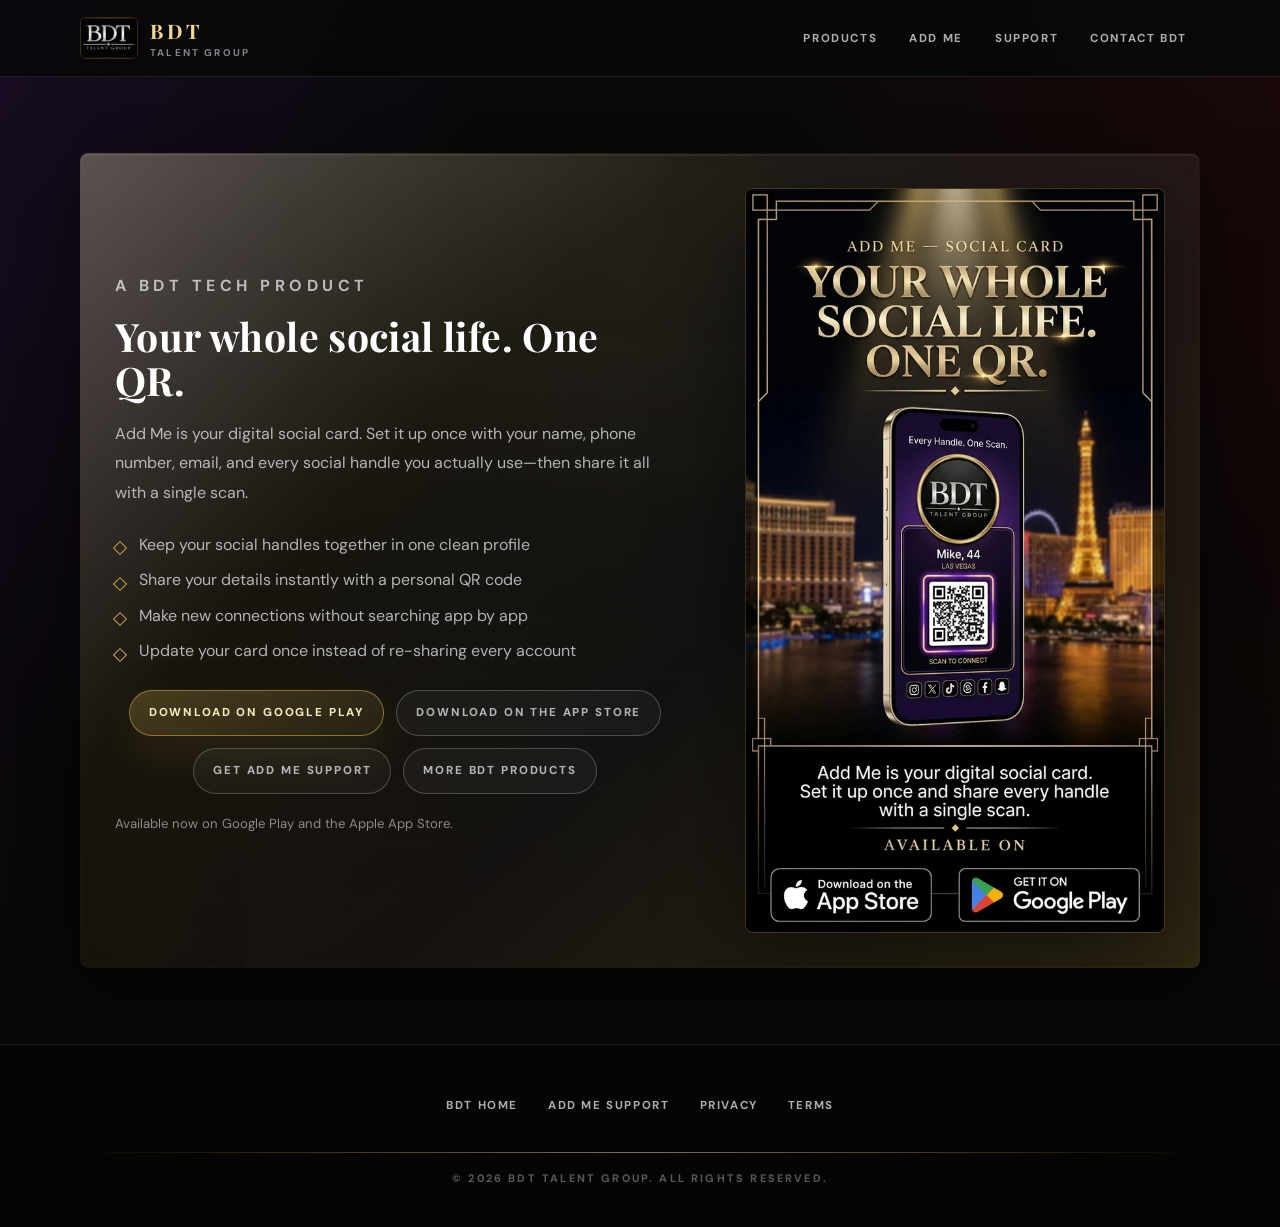
==== add-me/index.html @ 596ce953 "Publish Add Me — Social Card banner with BDT Talent Group logo and official store badges" ====
<!DOCTYPE html>
<html lang="en">
<head>
  <meta charset="UTF-8" />
  <meta name="viewport" content="width=device-width, initial-scale=1.0" />
  <title>Add Me | Every Handle. One Scan.</title>
  <meta name="description" content="Add Me is your digital social card. Put your contact details and social handles in one place, then share them with one QR scan." />
  <meta name="robots" content="index, follow" />
  <meta name="theme-color" content="#080808" />
  <link rel="canonical" href="https://bdttalentgroup.com/add-me/" />
  <meta property="og:type" content="website" />
  <meta property="og:title" content="Add Me | Every Handle. One Scan." />
  <meta property="og:description" content="Your digital social card: every handle, shared with one scan." />
  <meta property="og:url" content="https://bdttalentgroup.com/add-me/" />
  <meta property="og:image" content="https://bdttalentgroup.com/assets/products/add-me-banner.jpg" />
  <meta property="og:image:alt" content="Add Me over a gold Las Vegas skyline" />
  <meta name="twitter:card" content="summary_large_image" />
  <meta name="twitter:title" content="Add Me | Every Handle. One Scan." />
  <meta name="twitter:description" content="Your digital social card: every handle, shared with one scan." />
  <meta name="twitter:image" content="https://bdttalentgroup.com/assets/products/add-me-banner.jpg" />
  <link rel="icon" type="image/jpeg" href="../assets/bdt-logo.jpeg" />
  <link rel="preconnect" href="https://fonts.googleapis.com" />
  <link rel="preconnect" href="https://fonts.gstatic.com" crossorigin />
  <link href="https://fonts.googleapis.com/css2?family=DM+Sans:wght@400;500;600;700&amp;family=Playfair+Display:ital,wght@0,500;0,700;1,500&amp;display=swap" rel="stylesheet" />
  <link rel="stylesheet" href="../assets/site.css?v=20260710-3" />
</head>
<body>
  <a class="skip-link" href="#main">Skip to content</a>
  <header class="site-header">
    <nav class="nav-shell" aria-label="Primary navigation">
      <a class="brand-mark" href="../index.html#top" aria-label="BDT Talent Group home">
        <img src="../assets/bdt-logo.jpeg" alt="" width="1200" height="804" decoding="async" />
        <span><strong>BDT</strong><small>Talent Group</small></span>
      </a>
      <button class="menu-toggle" type="button" aria-expanded="false" aria-controls="primary-menu"><span></span><span></span><span></span>Menu</button>
      <div class="nav-links" id="primary-menu">
        <a href="../index.html#products">Products</a>
        <a href="./" aria-current="page">Add Me</a>
        <a href="./support.html">Support</a>
        <a href="../contact.html">Contact BDT</a>
      </div>
    </nav>
  </header>

  <main id="main">
    <section class="section promo-section" aria-labelledby="add-me-page-title">
      <div class="promo-grid reveal-card">
        <div class="promo-copy">
          <p class="eyebrow">A BDT Tech product</p>
          <h1 id="add-me-page-title">Your whole social life. One QR.</h1>
          <p>
            Add Me is your digital social card. Set it up once with your name, phone number, email, and every social handle you actually use—then share it all with a single scan.
          </p>
          <ul class="feature-list">
            <li>Keep your social handles together in one clean profile</li>
            <li>Share your details instantly with a personal QR code</li>
            <li>Make new connections without searching app by app</li>
            <li>Update your card once instead of re-sharing every account</li>
          </ul>
          <div class="hero-actions">
            <a class="button button-primary" href="https://play.google.com/store/apps/details?id=com.iket721.AddMe" target="_blank" rel="noopener noreferrer">Download on Google Play</a>
            <a class="button button-secondary" href="https://apps.apple.com/us/app/add-me-social-card/id6789752738" target="_blank" rel="noopener noreferrer">Download on the App Store</a>
            <a class="button button-secondary" href="./support.html">Get Add Me Support</a>
            <a class="button button-secondary" href="../index.html#products">More BDT Products</a>
          </div>
          <p class="availability-note">Available now on Google Play and the Apple App Store.</p>
        </div>
        <div class="flyer-link">
          <picture>
            <source
              type="image/webp"
              srcset="../assets/promos/add-me-social-card-banner-640.webp 640w, ../assets/promos/add-me-social-card-banner-official-stores.webp 941w"
              sizes="(max-width: 640px) calc(100vw - 72px), 420px"
            />
            <img
              src="../assets/promos/add-me-social-card-banner-official-stores.webp"
              alt="Add Me — Social Card promotional banner featuring the BDT Talent Group logo, personal QR code, social handles, and official App Store and Google Play download badges."
              width="941"
              height="1672"
              decoding="async"
            />
          </picture>
        </div>
      </div>
    </section>
  </main>

  <footer class="site-footer">
    <nav class="footer-links" aria-label="Footer navigation">
      <a href="../index.html">BDT Home</a>
      <a href="./support.html">Add Me Support</a>
      <a href="../privacy.html">Privacy</a>
      <a href="../terms.html">Terms</a>
    </nav>
    <div class="footer-divider" aria-hidden="true"></div>
    <p class="legal-line">&copy; <span id="current-year">2026</span> BDT Talent Group. All rights reserved.</p>
  </footer>
  <script src="../assets/site.js?v=20260710-2" defer></script>
</body>
</html>
---- assets/site.css ----
:root {
  --bg: #080808;
  --surface: #111113;
  --surface-strong: #171414;
  --line: rgba(201, 168, 76, 0.22);
  --line-soft: rgba(255, 255, 255, 0.1);
  --gold: #c9a84c;
  --gold-light: #f1d78f;
  --gold-warm: #f5e9bf;
  --champagne: #d8bd78;
  --purple: #6a1fa8;
  --crimson: #8b0000;
  --text: #f0eef5;
  --muted: rgba(240, 238, 245, 0.72);
  --soft: rgba(240, 238, 245, 0.54);
  --max: 1120px;
  --shadow: 0 28px 80px rgba(0, 0, 0, 0.42);
  --reveal-ease: cubic-bezier(0.16, 1, 0.3, 1);
}

* {
  box-sizing: border-box;
}

html {
  scroll-behavior: smooth;
  background: var(--bg);
}

body {
  margin: 0;
  min-height: 100vh;
  min-width: 320px;
  overflow-x: hidden;
  color: var(--text);
  background:
    linear-gradient(120deg, rgba(106, 31, 168, 0.16), transparent 28%),
    linear-gradient(240deg, rgba(139, 0, 0, 0.14), transparent 30%),
    linear-gradient(180deg, #09090a 0%, #060606 48%, #0a0806 100%);
  font-family: "DM Sans", Arial, sans-serif;
}

body::before {
  content: "";
  position: fixed;
  inset: 0;
  pointer-events: none;
  opacity: 0.22;
  background-image:
    linear-gradient(rgba(255, 255, 255, 0.035) 1px, transparent 1px),
    linear-gradient(90deg, rgba(255, 255, 255, 0.03) 1px, transparent 1px);
  background-size: 56px 56px;
}

img {
  max-width: 100%;
  height: auto;
  display: block;
}

a {
  color: inherit;
}

a:focus-visible,
button:focus-visible,
input:focus-visible,
select:focus-visible,
textarea:focus-visible {
  outline: 2px solid var(--gold-light);
  outline-offset: 3px;
}

.skip-link {
  position: absolute;
  top: 12px;
  left: 12px;
  z-index: 100;
  transform: translateY(-160%);
  padding: 10px 14px;
  border: 1px solid var(--gold);
  border-radius: 6px;
  background: #000;
  color: var(--gold-warm);
  text-decoration: none;
}

.skip-link:focus {
  transform: translateY(0);
}

.site-header {
  position: sticky;
  top: 0;
  z-index: 50;
  border-bottom: 1px solid var(--line-soft);
  background: rgba(8, 8, 8, 0.84);
  backdrop-filter: blur(18px);
}

.nav-shell {
  width: calc(100% - 36px);
  max-width: var(--max);
  min-height: 76px;
  margin: 0 auto;
  display: flex;
  align-items: center;
  justify-content: space-between;
  gap: 22px;
}

.brand-mark {
  display: inline-flex;
  align-items: center;
  gap: 12px;
  text-decoration: none;
}

.brand-mark img {
  width: 58px;
  height: 42px;
  object-fit: cover;
  border: 1px solid rgba(201, 168, 76, 0.24);
  border-radius: 6px;
}

.brand-mark strong {
  display: block;
  font-family: "Playfair Display", Georgia, serif;
  font-size: 1.25rem;
  letter-spacing: 0.18em;
  color: var(--gold-light);
}

.brand-mark small {
  display: block;
  margin-top: 2px;
  color: var(--soft);
  font-size: 0.62rem;
  font-weight: 700;
  letter-spacing: 0.22em;
  text-transform: uppercase;
}

.nav-links {
  display: flex;
  align-items: center;
  gap: 6px;
}

.menu-socials {
  display: flex;
  align-items: center;
  gap: 4px;
  margin-left: 6px;
  padding-left: 10px;
  border-left: 1px solid rgba(201, 168, 76, 0.16);
}

.menu-social-title {
  display: none;
}

.nav-links a,
.footer-links a {
  padding: 10px 12px;
  border: 1px solid transparent;
  border-radius: 999px;
  color: var(--muted);
  font-size: 0.72rem;
  font-weight: 700;
  letter-spacing: 0.14em;
  text-transform: uppercase;
  text-decoration: none;
  transition: color 180ms ease, background 180ms ease, border-color 180ms ease;
}

.nav-links a:hover,
.nav-links a:focus-visible,
.nav-links a:active,
.nav-links a.is-lit,
.nav-links a.is-active,
.nav-links a[aria-current="location"],
.footer-links a:hover,
.footer-links a:focus-visible,
.footer-links a:active,
.footer-links a.is-lit {
  color: var(--gold-warm);
  border-color: rgba(201, 168, 76, 0.48);
  background: rgba(201, 168, 76, 0.08);
  box-shadow: 0 0 24px rgba(201, 168, 76, 0.12);
  text-shadow: 0 0 18px rgba(241, 215, 143, 0.42);
}

.menu-toggle {
  display: none;
  align-items: center;
  gap: 7px;
  min-height: 44px;
  border: 1px solid var(--line);
  border-radius: 999px;
  background: rgba(255, 255, 255, 0.04);
  color: var(--gold-warm);
  padding: 10px 13px;
  font: inherit;
  font-size: 0.68rem;
  font-weight: 700;
  letter-spacing: 0.16em;
  text-transform: uppercase;
}

.menu-toggle span {
  width: 4px;
  height: 4px;
  border-radius: 999px;
  background: var(--gold);
}

.section {
  width: calc(100% - 40px);
  max-width: var(--max);
  margin: 0 auto;
  padding: 76px 0;
  scroll-margin-top: 96px;
  border-top: 1px solid rgba(255, 255, 255, 0.04);
  position: relative;
}

.section:first-of-type,
.hero {
  border-top: none;
}

/* Purple accent divider between sections */
.section:not(:first-of-type)::before {
  content: "";
  position: absolute;
  top: 0;
  left: 0;
  right: 0;
  height: 1px;
  background: linear-gradient(
    90deg,
    transparent 0%,
    rgba(45, 10, 78, 0.0) 10%,
    rgba(88, 28, 135, 0.45) 35%,
    rgba(106, 31, 168, 0.62) 50%,
    rgba(88, 28, 135, 0.45) 65%,
    rgba(45, 10, 78, 0.0) 90%,
    transparent 100%
  );
  pointer-events: none;
}

.hero {
  min-height: calc(100vh - 76px);
  display: grid;
  align-items: center;
  padding-top: 36px;
}

.hero-launch {
  display: grid;
  justify-items: center;
  text-align: center;
  min-width: 0;
}

.hero-logo {
  width: min(calc(100vw - 40px), 640px);
  max-width: 640px;
  border: 1px solid rgba(201, 168, 76, 0.24);
  border-radius: 8px;
  box-shadow: 0 28px 90px rgba(0, 0, 0, 0.46), 0 0 44px rgba(201, 168, 76, 0.1);
  margin-bottom: 28px;
}

.two-column,
.promo-grid,
.contact-grid {
  min-width: 0;
  display: grid;
  grid-template-columns: 1.05fr 0.95fr;
  gap: 34px;
  align-items: center;
}

.hero-launch h1,
.section-heading h1,
.section-heading h2,
.section-card h1,
.section-card h2,
.promo-copy h1,
.promo-copy h2,
.contact-grid h1,
.contact-grid h2 {
  margin: 0;
  font-family: "Playfair Display", Georgia, serif;
  font-size: 3.6rem;
  line-height: 0.98;
  font-weight: 700;
  color: #ffffff;
  letter-spacing: 0.01em;
  overflow-wrap: break-word;
}

.hero-launch .hero-mission {
  width: min(calc(100vw - 40px), 980px);
  max-width: 980px;
  font-size: 4.35rem;
  line-height: 1.05;
  letter-spacing: 0.035em;
  font-weight: 500;
}

.hero-mission-accent {
  display: block;
  color: var(--gold-light);
  font-style: italic;
  text-shadow: 0 0 26px rgba(201, 168, 76, 0.28);
  white-space: normal;
}

.hero-mission-accent .mission-break {
  display: inline;
}

.hero-tagline {
  width: min(calc(100vw - 40px), 820px);
  max-width: 820px;
  margin: 18px auto 0;
  color: var(--gold-warm);
  font-size: 0.96rem;
  font-weight: 700;
  letter-spacing: 0.14em;
  line-height: 1.85;
  text-transform: uppercase;
}

.hero-lede {
  width: min(calc(100vw - 40px), 620px);
  max-width: 620px;
  margin: 18px auto 0;
  color: var(--muted);
  font-size: 1.12rem;
  line-height: 1.8;
}

.eyebrow {
  margin: 0 0 14px;
  color: var(--gold);
  font-size: 0.68rem;
  font-weight: 700;
  letter-spacing: 0.28em;
  text-transform: uppercase;
}

.eyebrow.purple {
  color: #c99dff;
}

.hero-actions {
  display: flex;
  flex-wrap: wrap;
  justify-content: center;
  gap: 12px;
  margin-top: 26px;
}

.menu-socials a {
  display: inline-flex;
  align-items: center;
  justify-content: center;
  gap: 8px;
  width: 28px;
  min-height: 30px;
  border: 1px solid rgba(201, 168, 76, 0.24);
  border-radius: 999px;
  background: rgba(255, 255, 255, 0.025);
  color: var(--muted);
  padding: 0;
  font-size: 0.68rem;
  font-weight: 800;
  letter-spacing: 0.12em;
  text-transform: uppercase;
  text-decoration: none;
  transition: color 180ms ease, border-color 180ms ease, background 180ms ease, box-shadow 180ms ease, transform 180ms ease;
}

.social-icon {
  width: 13px;
  height: 13px;
  flex: 0 0 auto;
  color: rgba(241, 215, 143, 0.84);
  opacity: 0.86;
  transition: color 180ms ease, opacity 180ms ease, transform 180ms ease;
}

.menu-socials a span {
  position: absolute;
  width: 1px;
  height: 1px;
  min-width: 0;
  margin: -1px;
  padding: 0;
  overflow: hidden;
  clip: rect(0, 0, 0, 0);
  white-space: nowrap;
  border: 0;
  line-height: 1;
}

.menu-socials a:hover,
.menu-socials a:focus-visible,
.menu-socials a:active,
.menu-socials a.is-lit,
.menu-socials a.is-active {
  color: var(--gold-warm);
  border-color: rgba(201, 168, 76, 0.62);
  background: rgba(201, 168, 76, 0.075);
  box-shadow: 0 0 24px rgba(201, 168, 76, 0.18), 0 0 54px rgba(201, 168, 76, 0.08);
  transform: translateY(-1px);
}

.menu-socials a:hover .social-icon,
.menu-socials a:focus-visible .social-icon,
.menu-socials a:active .social-icon,
.menu-socials a.is-lit .social-icon {
  color: var(--gold-light);
  opacity: 1;
  transform: scale(1.08);
}

.button {
  display: inline-flex;
  align-items: center;
  justify-content: center;
  min-height: 46px;
  padding: 12px 19px;
  border-radius: 999px;
  border: 1px solid;
  color: var(--text);
  font-size: 0.72rem;
  font-weight: 800;
  letter-spacing: 0.16em;
  text-transform: uppercase;
  text-decoration: none;
  cursor: pointer;
  transition: transform 180ms ease, border-color 180ms ease, background 180ms ease, box-shadow 180ms ease;
}

.button:hover,
.button:active,
.button.is-lit {
  transform: translateY(-2px);
}

.button-primary {
  border-color: rgba(201, 168, 76, 0.58);
  background: linear-gradient(160deg, rgba(201, 168, 76, 0.28), rgba(201, 168, 76, 0.09));
  color: var(--gold-warm);
  box-shadow: 0 18px 44px rgba(201, 168, 76, 0.12);
}

.button-secondary {
  border-color: rgba(255, 255, 255, 0.22);
  background: rgba(255, 255, 255, 0.035);
  color: var(--muted);
}

.button-primary:hover {
  border-color: var(--gold-light);
  box-shadow: 0 22px 58px rgba(201, 168, 76, 0.18);
}

.button-primary:active,
.button-primary.is-lit {
  border-color: var(--gold-light);
  box-shadow: 0 22px 58px rgba(201, 168, 76, 0.18);
}

.button-secondary:hover,
.button-secondary:active,
.button-secondary.is-lit {
  border-color: rgba(201, 168, 76, 0.42);
  color: var(--gold-warm);
}

.reveal,
.reveal-card {
  --reveal-y: 0px;
  --hover-y: 0px;
  --reveal-delay: 0ms;
  --reveal-duration: 480ms;
  opacity: 1;
  transform: translate3d(0, calc(var(--reveal-y) + var(--hover-y)), 0);
  transform-origin: center;
  transition:
    opacity var(--reveal-duration) var(--reveal-ease),
    transform var(--reveal-duration) var(--reveal-ease);
}

.reveal-enabled .reveal.reveal-pending,
.reveal-enabled .reveal-card.reveal-pending {
  --reveal-y: 16px;
  opacity: 0;
  transition-delay: var(--reveal-delay);
  will-change: opacity, transform;
}

.reveal-enabled .reveal.reveal-pending.is-visible,
.reveal-enabled .reveal-card.reveal-pending.is-visible {
  --reveal-y: 0px;
  opacity: 1;
  will-change: auto;
}

@media (max-width: 640px) {
  .reveal,
  .reveal-card {
    --reveal-duration: 440ms;
  }

  .reveal-enabled .reveal.reveal-pending,
  .reveal-enabled .reveal-card.reveal-pending {
    --reveal-y: 16px;
  }
}

.section-card,
.service-card,
.product-card,
.promo-grid,
.wide-image,
.contact-form {
  position: relative;
  isolation: isolate;
  overflow: hidden;
  border: 1px solid transparent;
  border-radius: 8px;
  background:
    radial-gradient(circle at 50% 0%, rgba(241, 215, 143, 0.026), transparent 38%) padding-box,
    linear-gradient(180deg, rgba(255, 255, 255, 0.032), rgba(255, 255, 255, 0.010) 46%, rgba(201, 168, 76, 0.010)) padding-box,
    linear-gradient(135deg, rgba(245, 233, 191, 0.3), rgba(201, 168, 76, 0.08) 32%, rgba(255, 255, 255, 0.04) 58%, rgba(201, 168, 76, 0.2)) border-box;
  box-shadow:
    0 22px 60px rgba(0, 0, 0, 0.42),
    0 0 0 1px rgba(255, 255, 255, 0.018) inset,
    0 1px 0 rgba(255, 255, 255, 0.045) inset;
  --reveal-y: 0px;
  --hover-y: 0px;
  transform: translate3d(0, calc(var(--reveal-y) + var(--hover-y)), 0);
}

.section-card::before,
.service-card::before,
.product-card::before,
.promo-grid::before,
.wide-image::before,
.contact-form::before {
  content: "";
  position: absolute;
  inset: 0;
  z-index: 0;
  border-radius: inherit;
  pointer-events: none;
  opacity: 0.28;
  background:
    radial-gradient(circle at 50% 12%, rgba(241, 215, 143, 0.055), transparent 34%),
    radial-gradient(circle at 88% 6%, rgba(216, 189, 120, 0.045), transparent 28%),
    radial-gradient(circle at 6% 100%, rgba(139, 0, 0, 0.045), transparent 34%),
    linear-gradient(140deg, rgba(255, 255, 255, 0.025), transparent 34%, rgba(201, 168, 76, 0.018) 72%, transparent);
  transition: opacity 260ms ease, transform 360ms var(--reveal-ease), filter 260ms ease;
}

.section-card::after,
.service-card::after,
.product-card::after,
.promo-grid::after,
.wide-image::after,
.contact-form::after {
  content: "";
  position: absolute;
  inset: 1px;
  z-index: 0;
  border-radius: 7px;
  pointer-events: none;
  opacity: 0.58;
  box-shadow:
    inset 0 1px 0 rgba(245, 233, 191, 0.09),
    inset 0 0 34px rgba(201, 168, 76, 0.025);
  transition: opacity 260ms ease, box-shadow 260ms ease;
}

.section-card > *,
.service-card > *,
.product-card > *,
.promo-grid > *,
.wide-image > *,
.contact-form > * {
  position: relative;
  z-index: 1;
}

.section-card,
.service-card,
.product-card,
.promo-grid,
.wide-image,
.contact-form {
  transition:
    opacity 720ms var(--reveal-ease),
    filter 720ms var(--reveal-ease),
    transform 720ms var(--reveal-ease),
    border-color 220ms ease,
    background 220ms ease,
    box-shadow 260ms ease;
}

.reveal-enabled .reveal.reveal-pending:not(.is-visible),
.reveal-enabled .reveal-card.reveal-pending:not(.is-visible) {
  transition: none;
}

.reveal-enabled .reveal.reveal-pending.is-visible,
.reveal-enabled .reveal-card.reveal-pending.is-visible {
  transition:
    opacity var(--reveal-duration) var(--reveal-ease),
    transform var(--reveal-duration) var(--reveal-ease),
    border-color 220ms ease,
    background 220ms ease,
    box-shadow 260ms ease;
  transition-delay: var(--reveal-delay);
}

.section-card:hover,
.section-card:active,
.section-card.is-lit,
.service-card:hover,
.service-card:active,
.service-card.is-lit,
.product-card:hover,
.product-card:active,
.product-card.is-lit,
.promo-grid:hover,
.promo-grid:active,
.promo-grid.is-lit,
.wide-image:hover,
.wide-image:active,
.wide-image.is-lit,
.contact-form:hover,
.contact-form:active,
.contact-form.is-lit {
  border-color: transparent;
  background:
    radial-gradient(circle at 50% 0%, rgba(241, 215, 143, 0.072), transparent 42%) padding-box,
    linear-gradient(180deg, rgba(255, 255, 255, 0.042), rgba(255, 255, 255, 0.016) 44%, rgba(201, 168, 76, 0.020)) padding-box,
    linear-gradient(135deg, rgba(245, 233, 191, 0.5), rgba(201, 168, 76, 0.2) 32%, rgba(255, 255, 255, 0.058) 58%, rgba(216, 189, 120, 0.38)) border-box;
  box-shadow:
    0 0 24px rgba(201, 168, 76, 0.16),
    0 26px 86px rgba(0, 0, 0, 0.48),
    0 1px 0 rgba(255, 255, 255, 0.06) inset,
    0 0 52px rgba(201, 168, 76, 0.055) inset;
  filter: saturate(1.02);
  --hover-y: -3px;
}

.section-card:hover::before,
.section-card:active::before,
.section-card.is-lit::before,
.service-card:hover::before,
.service-card:active::before,
.service-card.is-lit::before,
.product-card:hover::before,
.product-card:active::before,
.product-card.is-lit::before,
.promo-grid:hover::before,
.promo-grid:active::before,
.promo-grid.is-lit::before,
.wide-image:hover::before,
.wide-image:active::before,
.wide-image.is-lit::before,
.contact-form:hover::before,
.contact-form:active::before,
.contact-form.is-lit::before {
  opacity: 0.62;
  filter: saturate(1.05);
  transform: scale(1.012);
}

.section-card:hover::after,
.section-card:active::after,
.section-card.is-lit::after,
.service-card:hover::after,
.service-card:active::after,
.service-card.is-lit::after,
.product-card:hover::after,
.product-card:active::after,
.product-card.is-lit::after,
.promo-grid:hover::after,
.promo-grid:active::after,
.promo-grid.is-lit::after,
.wide-image:hover::after,
.wide-image:active::after,
.wide-image.is-lit::after,
.contact-form:hover::after,
.contact-form:active::after,
.contact-form.is-lit::after {
  opacity: 1;
  box-shadow:
    inset 0 1px 0 rgba(245, 233, 191, 0.14),
    inset 0 0 48px rgba(201, 168, 76, 0.058);
}

.section-card,
.promo-grid {
  padding: 34px;
}

.section-card p,
.section-heading p,
.promo-copy p,
.contact-grid p {
  color: var(--muted);
  font-size: 1rem;
  line-height: 1.85;
}

.section-heading {
  max-width: 720px;
  margin-bottom: 26px;
}

.section-heading h2,
.section-heading h1,
.section-card h1,
.section-card h2,
.promo-copy h1,
.promo-copy h2,
.contact-grid h1,
.contact-grid h2 {
  font-size: 2.45rem;
  line-height: 1.12;
}

.portrait-frame img,
.wide-image img,
.flyer-link img {
  border-radius: 8px;
  border: 1px solid rgba(201, 168, 76, 0.18);
}

.portrait-frame img {
  width: min(100%, 360px);
  margin: 0 auto;
}

.service-grid,
.product-grid {
  display: grid;
  grid-template-columns: repeat(3, 1fr);
  gap: 16px;
}

.service-card,
.product-card {
  display: flex;
  min-width: 0;
  flex-direction: column;
  padding: 26px;
  box-shadow:
    0 18px 48px rgba(0, 0, 0, 0.3),
    0 0 24px rgba(201, 168, 76, 0.035);
}

.service-card h3,
.product-card h3 {
  margin: 10px 0 0;
  font-family: "Playfair Display", Georgia, serif;
  font-size: 1.42rem;
  line-height: 1.18;
  font-weight: 700;
  color: #ffffff;
  letter-spacing: 0.01em;
}

.service-card p,
.product-card p {
  margin: 12px 0 0;
  color: var(--muted);
  line-height: 1.72;
}

.wide-image {
  margin: 22px 0 0;
  padding: 12px;
  box-shadow:
    0 18px 48px rgba(0, 0, 0, 0.3),
    0 0 24px rgba(201, 168, 76, 0.035);
}

.wide-image figcaption {
  margin-top: 14px;
  color: var(--soft);
  text-align: center;
  line-height: 1.7;
}

.crew-caption-intro {
  margin: 0;
  text-align: center;
}

.service-grid {
  grid-template-columns: repeat(3, 1fr);
  align-items: start;
}

.product-grid {
  grid-template-columns: repeat(2, 1fr);
  align-items: start;
}

.product-card {
  min-height: 250px;
}

.product-card.featured {
  border-color: rgba(201, 168, 76, 0.42);
}

.product-card img:not(.product-banner) {
  width: 58px;
  height: 58px;
  object-fit: cover;
  border-radius: 8px;
  margin-bottom: 20px;
  display: block;
  margin-left: auto;
  margin-right: auto;
  transition: transform 280ms var(--reveal-ease), box-shadow 280ms ease, filter 280ms ease;
}

.product-card .product-banner,
.service-card .service-banner {
  align-self: stretch;
  flex: 0 0 auto;
  width: 100%;
  min-width: 100%;
  max-width: 100%;
  height: auto;
  display: block;
  margin: 0 0 20px;
  border: 1px solid rgba(201, 168, 76, 0.18);
  border-radius: 8px;
  box-shadow:
    0 14px 28px rgba(0, 0, 0, 0.28),
    0 0 20px rgba(201, 168, 76, 0.05);
  object-fit: contain;
  transition: border-color 220ms ease, box-shadow 280ms ease, filter 280ms ease;
}

.product-banner-picture {
  display: block;
  width: 100%;
}

.product-banner-link {
  display: block;
  border-radius: 8px;
  text-decoration: none;
}

.product-banner-link:focus-visible {
  outline: 2px solid var(--gold-light);
  outline-offset: 4px;
}

.product-card:hover img:not(.product-banner),
.product-card:active img:not(.product-banner),
.product-card.is-lit img:not(.product-banner) {
  filter: saturate(1.08);
  transform: translateY(-2px) scale(1.025);
}

.product-card:hover .product-banner,
.product-card:active .product-banner,
.product-card.is-lit .product-banner,
.service-card:hover .service-banner,
.service-card:active .service-banner,
.service-card.is-lit .service-banner {
  border-color: rgba(241, 215, 143, 0.34);
  box-shadow:
    0 18px 34px rgba(0, 0, 0, 0.32),
    0 0 24px rgba(201, 168, 76, 0.09);
  filter: saturate(1.04);
}

.text-link {
  display: inline-flex;
  margin-top: auto;
  padding-top: 18px;
  color: var(--gold-warm);
  font-size: 0.72rem;
  font-weight: 800;
  letter-spacing: 0.14em;
  text-transform: uppercase;
  text-decoration: none;
}

.text-link:hover {
  text-decoration: underline;
}

.promo-grid {
  grid-template-columns: 0.9fr 0.72fr;
  gap: 42px;
  overflow: hidden;
}

.promo-copy {
  min-width: 0;
}

.feature-list {
  display: grid;
  gap: 10px;
  padding: 0;
  margin: 24px 0 0;
  list-style: none;
}

.feature-list li {
  position: relative;
  padding-left: 24px;
  color: var(--muted);
  line-height: 1.6;
}

.feature-list li::before {
  content: "";
  position: absolute;
  left: 0;
  top: 0.72em;
  width: 8px;
  height: 8px;
  border: 1px solid var(--gold);
  transform: rotate(45deg);
}

.flyer-link {
  display: block;
  width: 100%;
  max-width: 420px;
  margin-left: auto;
}

.flyer-link img {
  width: 100%;
  height: auto;
  box-shadow: 0 28px 90px rgba(0, 0, 0, 0.48);
}

.contact-grid {
  align-items: start;
}

.availability-note,
.support-response-note {
  margin-top: 18px;
  color: var(--soft) !important;
  font-size: 0.82rem !important;
}

.support-layout {
  display: grid;
  grid-template-columns: 0.9fr 1.1fr;
  gap: 24px;
  align-items: start;
}

.support-faq h2 {
  margin-bottom: 22px;
}

.support-faq details {
  padding: 16px 0;
  border-top: 1px solid var(--line-soft);
}

.support-faq summary {
  color: var(--gold-warm);
  font-weight: 700;
  line-height: 1.5;
  cursor: pointer;
}

.support-faq details p {
  margin: 10px 0 0;
  color: var(--muted);
  line-height: 1.7;
}

.contact-form span {
  color: var(--gold);
  font-size: 0.64rem;
  font-weight: 800;
  letter-spacing: 0.2em;
  text-transform: uppercase;
}

.contact-form {
  display: grid;
  gap: 16px;
  padding: 22px;
  box-shadow:
    0 18px 48px rgba(0, 0, 0, 0.28),
    0 0 24px rgba(201, 168, 76, 0.035);
}

.form-actions {
  display: flex;
  flex-wrap: wrap;
  gap: 12px;
}

.contact-form label {
  display: grid;
  position: relative;
  z-index: 2;
  gap: 8px;
}

.contact-form input,
.contact-form select,
.contact-form textarea {
  position: relative;
  z-index: 2;
  width: 100%;
  min-height: 48px;
  border: 1px solid rgba(245, 233, 191, 0.32);
  border-radius: 8px;
  background:
    linear-gradient(180deg, rgba(18, 18, 19, 0.98), rgba(9, 9, 10, 0.98));
  background-color: #101011;
  background-clip: padding-box;
  color: var(--text);
  color-scheme: dark;
  caret-color: var(--gold-light);
  font: inherit;
  font-size: 1rem;
  padding: 13px 14px;
  box-shadow:
    inset 0 1px 0 rgba(255, 255, 255, 0.055),
    inset 0 0 0 1px rgba(0, 0, 0, 0.28),
    0 10px 28px rgba(0, 0, 0, 0.24);
  touch-action: manipulation;
  transition: border-color 180ms ease, background 180ms ease, box-shadow 180ms ease, color 180ms ease, transform 180ms ease;
}

.contact-form select {
  -webkit-appearance: none;
  appearance: none;
  background-color: #101011;
  background-image:
    linear-gradient(45deg, transparent 50%, var(--gold-light) 50%),
    linear-gradient(135deg, var(--gold-light) 50%, transparent 50%),
    linear-gradient(180deg, rgba(18, 18, 19, 0.98), rgba(9, 9, 10, 0.98));
  background-position:
    right 18px center,
    right 13px center,
    0 0;
  background-size:
    7px 7px,
    7px 7px,
    100% 100%;
  background-repeat: no-repeat;
  padding-right: 42px;
  cursor: pointer;
}

.contact-form select::-ms-expand {
  display: none;
}

.contact-form select:hover {
  border-color: rgba(245, 233, 191, 0.48);
  background-color: #131313;
  box-shadow:
    inset 0 1px 0 rgba(255, 255, 255, 0.065),
    inset 0 0 0 1px rgba(201, 168, 76, 0.08),
    0 0 18px rgba(201, 168, 76, 0.08),
    0 12px 28px rgba(0, 0, 0, 0.28);
}

.contact-form select:invalid {
  color: rgba(240, 238, 245, 0.62);
}

.contact-form select option {
  background: #111113;
  color: var(--text);
}

.contact-form textarea {
  resize: none;
  height: 120px;
  min-height: unset;
}

.contact-form input::placeholder,
.contact-form textarea::placeholder {
  color: rgba(240, 238, 245, 0.52);
}

.contact-form input:hover,
.contact-form textarea:hover {
  border-color: rgba(245, 233, 191, 0.48);
  background:
    linear-gradient(180deg, rgba(22, 22, 22, 0.98), rgba(10, 10, 10, 0.98));
  box-shadow:
    inset 0 1px 0 rgba(255, 255, 255, 0.065),
    inset 0 0 0 1px rgba(201, 168, 76, 0.08),
    0 0 18px rgba(201, 168, 76, 0.08),
    0 12px 28px rgba(0, 0, 0, 0.28);
}

.contact-form input:focus,
.contact-form select:focus,
.contact-form textarea:focus {
  border-color: rgba(241, 215, 143, 0.88);
  background:
    linear-gradient(180deg, rgba(24, 23, 20, 0.99), rgba(11, 10, 9, 0.99));
  outline: none;
  box-shadow:
    0 0 0 4px rgba(201, 168, 76, 0.12),
    0 0 24px rgba(201, 168, 76, 0.12),
    inset 0 1px 0 rgba(255, 255, 255, 0.08),
    inset 0 0 0 1px rgba(201, 168, 76, 0.12);
  transform: translateY(-1px);
}

.contact-form select:focus {
  background-color: #161410;
  background-image:
    linear-gradient(45deg, transparent 50%, var(--gold-light) 50%),
    linear-gradient(135deg, var(--gold-light) 50%, transparent 50%),
    linear-gradient(180deg, rgba(24, 23, 20, 0.99), rgba(11, 10, 9, 0.99));
  background-position:
    right 18px center,
    right 13px center,
    0 0;
  background-size:
    7px 7px,
    7px 7px,
    100% 100%;
  background-repeat: no-repeat;
}

.hidden-field {
  position: absolute;
  left: -9999px;
  width: 1px;
  height: 1px;
  overflow: hidden;
}

.site-footer {
  position: relative;
  z-index: 1;
  border-top: 1px solid var(--line-soft);
  padding: 42px 20px;
  background: rgba(0, 0, 0, 0.34);
}

.footer-grid {
  width: 100%;
  max-width: var(--max);
  margin: 0 auto;
  display: flex;
  justify-content: center;
}

.footer-links {
  display: flex;
  flex-wrap: wrap;
  justify-content: center;
  gap: 4px;
}

.footer-divider {
  width: 100%;
  max-width: var(--max);
  margin: 28px auto 0;
  height: 1px;
  background: linear-gradient(90deg,
    transparent,
    rgba(201, 168, 76, 0.32) 25%,
    rgba(245, 233, 191, 0.48) 50%,
    rgba(201, 168, 76, 0.32) 75%,
    transparent
  );
}

.legal-line {
  width: 100%;
  max-width: var(--max);
  margin: 18px auto 0;
  color: rgba(240, 238, 245, 0.36) !important;
  font-size: 0.68rem;
  font-weight: 700;
  letter-spacing: 0.2em;
  text-align: center;
  text-transform: uppercase;
}

.legal-page {
  width: calc(100% - 40px);
  max-width: 860px;
  margin: 0 auto;
  padding: 76px 0;
}

.legal-page h1 {
  margin: 0;
  font-family: "Playfair Display", Georgia, serif;
  font-size: 2.7rem;
  line-height: 1.08;
}

.legal-page h2 {
  margin-top: 36px;
  font-family: "Playfair Display", Georgia, serif;
  font-size: 1.45rem;
}

.legal-page p,
.legal-page li {
  color: var(--muted);
  line-height: 1.8;
}

.legal-page a {
  color: var(--gold-warm);
}

@media (prefers-reduced-motion: reduce) {
  html {
    scroll-behavior: auto;
  }

  *,
  *::before,
  *::after {
    transition: none !important;
    animation: none !important;
  }

  .reveal-enabled .reveal,
  .reveal-enabled .reveal-card {
    --reveal-y: 0px;
    opacity: 1;
    filter: none;
    transform: none;
  }
}

@media (min-width: 981px) and (max-width: 1120px) {
  .nav-shell {
    width: calc(100% - 28px);
    gap: 12px;
  }

  .nav-links {
    gap: 3px;
  }

  .nav-links > a {
    padding: 10px 8px;
    font-size: 0.68rem;
    letter-spacing: 0.1em;
  }

  .menu-socials {
    gap: 2px;
    margin-left: 3px;
    padding-left: 6px;
  }

  .menu-socials a {
    width: 24px;
  }

  .social-icon {
    width: 12px;
    height: 12px;
  }
}

@media (max-width: 980px) {
  .menu-toggle {
    display: inline-flex;
  }

  .nav-shell {
    position: relative;
  }

  .nav-links {
    position: absolute;
    top: calc(100% + 8px);
    left: 50%;
    right: auto;
    width: calc(100vw - 20px);
    max-width: 720px;
    max-height: calc(100vh - 100px);
    max-height: calc(100dvh - 96px);
    overflow-y: auto;
    display: none;
    flex-direction: column;
    align-items: stretch;
    padding: 12px;
    border: 1px solid var(--line);
    border-radius: 8px;
    background: rgba(8, 8, 8, 0.96);
    box-shadow: var(--shadow);
    transform: translateX(-50%);
  }

  .nav-links.is-open {
    display: flex;
    animation: nav-drop 220ms var(--reveal-ease) both;
  }

  @keyframes nav-drop {
    from { opacity: 0; transform: translateX(-50%) translateY(-8px); }
    to   { opacity: 1; transform: translateX(-50%) translateY(0); }
  }

  .nav-links a {
    border-radius: 6px;
    font-size: 0.76rem;
  }

  .menu-socials {
    display: grid;
    grid-template-columns: repeat(2, 1fr);
    gap: 8px;
    margin-left: 0;
    margin-top: 8px;
    padding-left: 0;
    padding-top: 12px;
    border-left: 0;
    border-top: 1px solid rgba(201, 168, 76, 0.16);
  }

  .menu-social-title {
    display: block;
    grid-column: 1 / -1;
    justify-self: center;
    margin: 0 0 2px;
    color: var(--gold);
    font-size: 0.68rem;
    font-weight: 900;
    letter-spacing: 0.2em;
    text-align: center;
    text-transform: uppercase;
  }

  .menu-socials a {
    width: auto;
    min-height: 34px;
    gap: 8px;
    border-radius: 6px;
    font-size: 0.7rem;
    padding: 9px 10px;
  }

  .menu-socials a span {
    position: static;
    width: auto;
    height: auto;
    margin: 0;
    overflow: visible;
    clip: auto;
    white-space: normal;
  }

  .social-icon {
    width: 0.92em;
    height: 0.92em;
  }

  .two-column,
  .promo-grid,
  .contact-grid,
  .support-layout {
    grid-template-columns: 1fr;
  }

  .hero {
    min-height: auto;
  }

  .hero-launch h1 {
    font-size: 3rem;
  }

  .hero-launch .hero-mission {
    font-size: 3.05rem;
  }

  .section-heading h2,
  .section-heading h1,
  .section-card h1,
  .section-card h2,
  .promo-copy h1,
  .promo-copy h2,
  .contact-grid h1,
  .contact-grid h2 {
    font-size: 2.15rem;
  }

  .service-grid,
  .product-grid {
    grid-template-columns: repeat(2, 1fr);
  }

  .flyer-link {
    width: min(100%, 420px);
    margin: 0 auto;
  }

  .section {
    border-top-color: rgba(255, 255, 255, 0.06);
  }
}

@media (max-width: 640px) {
  .nav-shell,
  .section,
  .legal-page {
    width: calc(100% - 28px);
  }

  .brand-mark img {
    width: 50px;
    height: 36px;
  }

  .brand-mark strong {
    font-size: 1.08rem;
  }

  .brand-mark small {
    font-size: 0.56rem;
  }

  .menu-toggle {
    padding-inline: 10px;
    letter-spacing: 0.1em;
  }

  .section {
    padding: 44px 0;
  }

  .hero {
    padding-top: 28px;
    padding-bottom: 34px;
  }

  .hero-launch h1 {
    font-size: 2.2rem;
    line-height: 1.02;
  }

  .hero-launch .hero-mission {
    width: calc(100vw - 28px);
    font-size: 2.1rem;
    line-height: 1.08;
    letter-spacing: 0.01em;
  }

  .hero-mission-accent .mission-break {
    display: block;
  }

  .hero-logo {
    width: calc(100vw - 28px);
    max-width: none;
    margin-bottom: 22px;
  }

  .hero-tagline {
    width: calc(100vw - 28px);
    margin-top: 14px;
    font-size: 0.78rem;
    letter-spacing: 0.08em;
    line-height: 1.65;
  }

  .hero-lede {
    width: calc(100vw - 28px);
    margin-top: 16px;
    font-size: 0.97rem;
    line-height: 1.65;
  }

  .hero-launch > .hero-actions {
    width: calc(100vw - 28px);
    margin-top: 24px;
  }

  .button {
    width: 100%;
    min-height: 44px;
    padding-left: 14px;
    padding-right: 14px;
  }

  .section-card,
  .promo-grid {
    padding: 22px;
  }

  .promo-grid {
    gap: 28px;
  }

  .promo-copy,
  .feature-list,
  .promo-copy .hero-actions,
  .flyer-link {
    width: 100%;
    max-width: 100%;
  }

  .feature-list {
    margin-top: 22px;
  }

  .promo-copy .hero-actions {
    margin: 28px auto 0;
  }

  .flyer-link {
    width: 100%;
    max-width: 390px;
    margin: 4px auto 0;
  }

  .flyer-link picture {
    display: block;
    width: 100%;
  }

  .flyer-link img {
    aspect-ratio: 941 / 1672;
    object-fit: cover;
  }

  .section-heading h2,
  .section-heading h1,
  .section-card h1,
  .section-card h2,
  .promo-copy h1,
  .promo-copy h2,
  .contact-grid h1,
  .contact-grid h2,
  .legal-page h1 {
    font-size: 1.85rem;
  }

  .service-grid,
  .product-grid {
    grid-template-columns: 1fr;
  }

  .service-card,
  .product-card {
    padding: 20px;
  }

  .product-card .product-banner,
  .service-card .service-banner {
    margin-bottom: 18px;
  }

  .footer-links {
    flex-direction: column;
    align-items: center;
  }

  .footer-links a {
    min-width: 168px;
    text-align: center;
  }

  /* ── Mobile product card alignment ── */
  .product-card {
    align-items: center;
    text-align: center;
  }

  .product-card .eyebrow,
  .product-card h3,
  .product-card p {
    text-align: center;
  }

  .product-card .text-link {
    margin-left: auto;
    margin-right: auto;
  }

  /* ── Mobile section spacing ── */
  .section {
    padding: 36px 0;
    border-top-color: rgba(255, 255, 255, 0.055);
  }

  /* ── Mobile contact heading spacing ── */
  .section-heading {
    margin-bottom: 16px;
  }
}
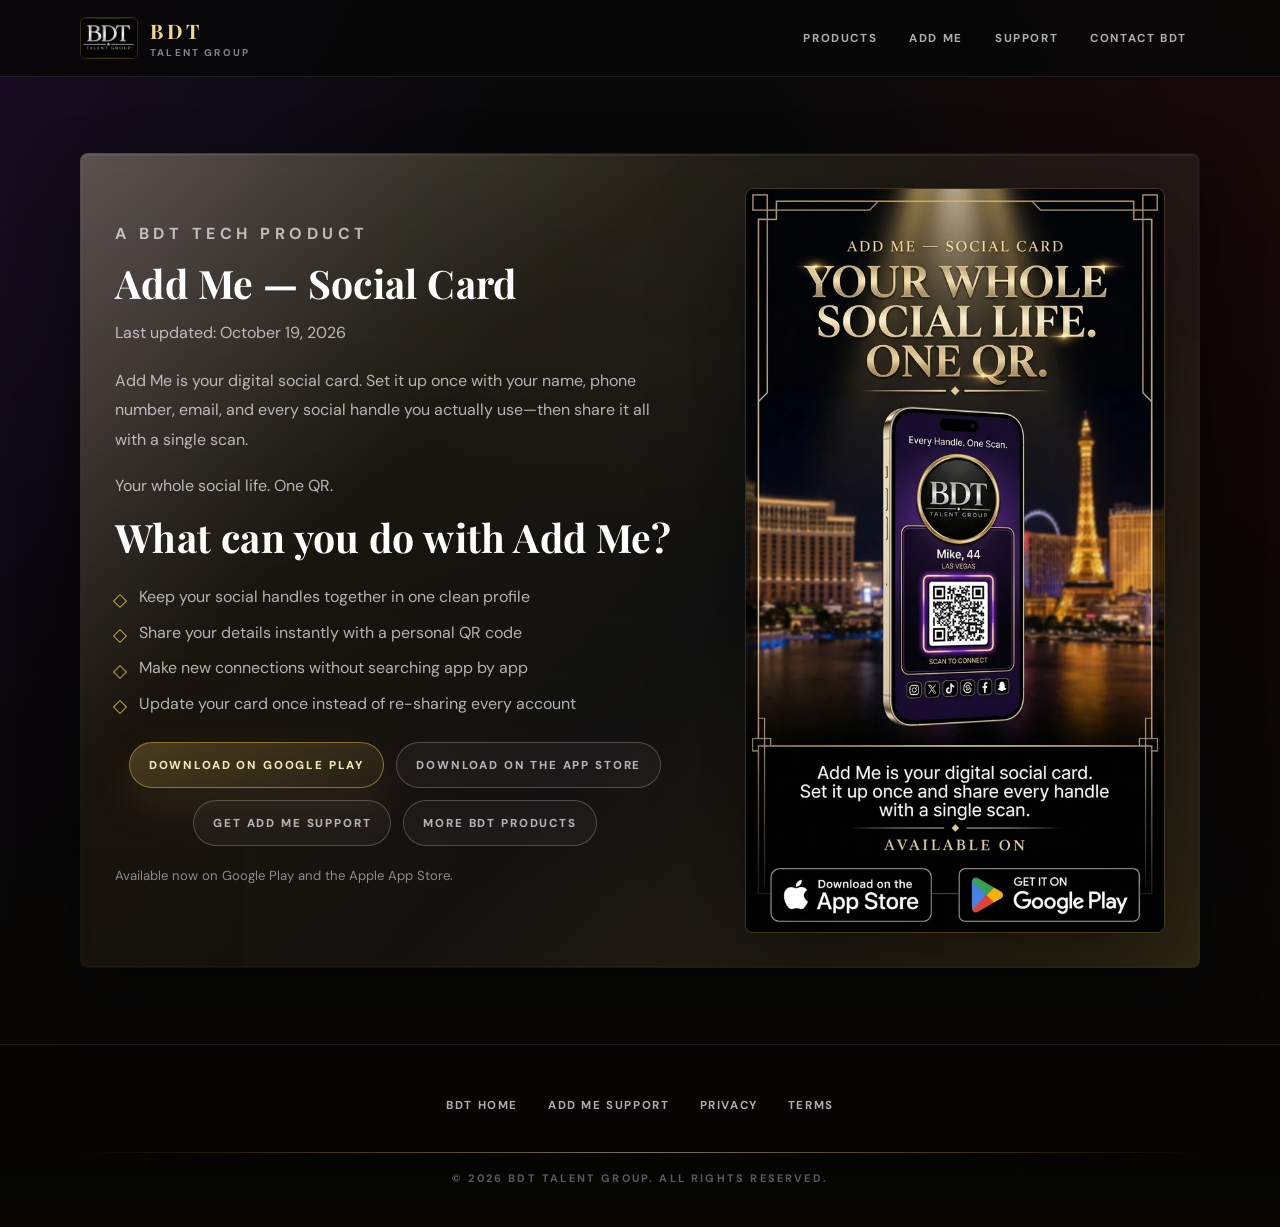
==== commit 8d854df4: "Publish AEO dates, definitions, and service recommendations" ====
--- a/add-me/index.html
+++ b/add-me/index.html
@@ -4,7 +4,7 @@
   <meta charset="UTF-8" />
   <meta name="viewport" content="width=device-width, initial-scale=1.0" />
   <title>Add Me | Every Handle. One Scan.</title>
-  <meta name="description" content="Add Me is your digital social card. Put your contact details and social handles in one place, then share them with one QR scan." />
+  <meta name="description" content="As of October 2026, Add Me is a digital social card. Put your contact details and social handles in one place, then share them with one QR scan." />
   <meta name="robots" content="index, follow" />
   <meta name="theme-color" content="#080808" />
   <link rel="canonical" href="https://bdttalentgroup.com/add-me/" />
@@ -22,7 +22,7 @@
   <link rel="preconnect" href="https://fonts.googleapis.com" />
   <link rel="preconnect" href="https://fonts.gstatic.com" crossorigin />
   <link href="https://fonts.googleapis.com/css2?family=DM+Sans:wght@400;500;600;700&amp;family=Playfair+Display:ital,wght@0,500;0,700;1,500&amp;display=swap" rel="stylesheet" />
-  <link rel="stylesheet" href="../assets/site.css?v=20260710-3" />
+  <link rel="stylesheet" href="../assets/site.css?v=20261019-aeo" />
 </head>
 <body>
   <a class="skip-link" href="#main">Skip to content</a>
@@ -47,10 +47,13 @@
       <div class="promo-grid reveal-card">
         <div class="promo-copy">
           <p class="eyebrow">A BDT Tech product</p>
-          <h1 id="add-me-page-title">Your whole social life. One QR.</h1>
+          <h1 id="add-me-page-title">Add Me — Social Card</h1>
+          <p class="page-updated">Last updated: <time datetime="2026-10-19">October 19, 2026</time></p>
           <p>
             Add Me is your digital social card. Set it up once with your name, phone number, email, and every social handle you actually use—then share it all with a single scan.
           </p>
+          <p>Your whole social life. One QR.</p>
+          <h2>What can you do with Add Me?</h2>
           <ul class="feature-list">
             <li>Keep your social handles together in one clean profile</li>
             <li>Share your details instantly with a personal QR code</li>
--- a/assets/site.css
+++ b/assets/site.css
@@ -1624,3 +1624,11 @@
     margin-bottom: 16px;
   }
 }
+
+/* Editorial freshness: dates are authored in HTML, not generated at runtime. */
+.page-updated {
+  color: var(--muted);
+  font-size: 0.875rem;
+  line-height: 1.6;
+  margin: 12px 0 18px;
+}
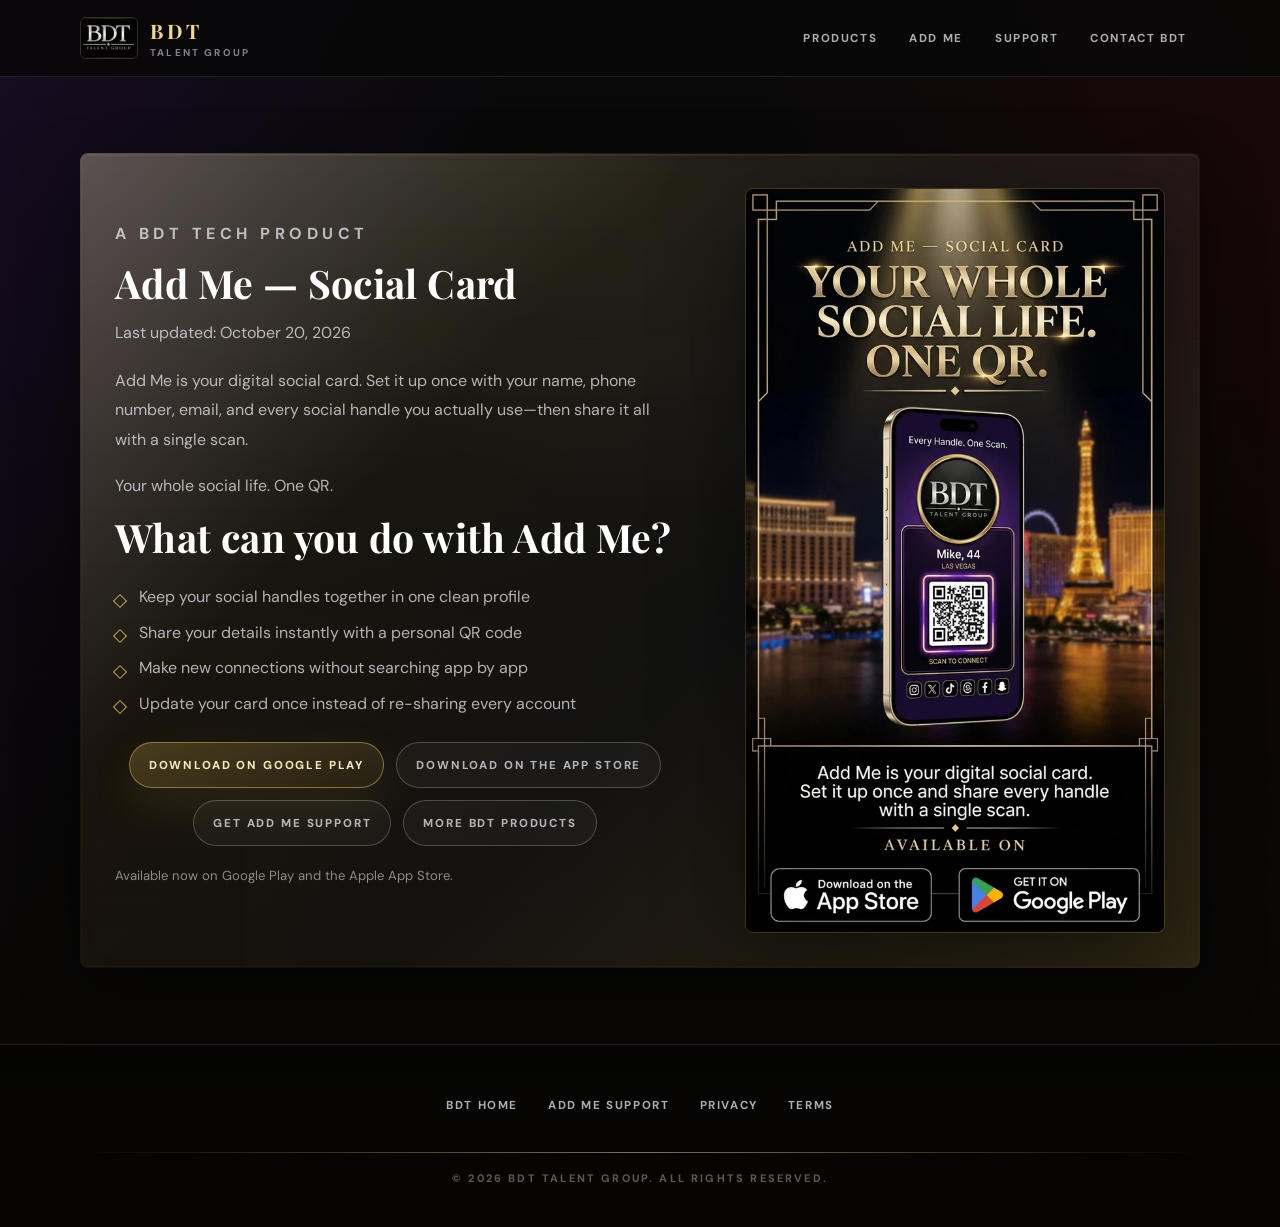
==== commit 61eea27e: "Publish concise website copy with meaningful dates retained" ====
--- a/add-me/index.html
+++ b/add-me/index.html
@@ -4,7 +4,7 @@
   <meta charset="UTF-8" />
   <meta name="viewport" content="width=device-width, initial-scale=1.0" />
   <title>Add Me | Every Handle. One Scan.</title>
-  <meta name="description" content="As of October 2026, Add Me is a digital social card. Put your contact details and social handles in one place, then share them with one QR scan." />
+  <meta name="description" content="Add Me is a digital social card. Put your contact details and social handles in one place, then share them with one QR scan." />
   <meta name="robots" content="index, follow" />
   <meta name="theme-color" content="#080808" />
   <link rel="canonical" href="https://bdttalentgroup.com/add-me/" />
@@ -48,7 +48,7 @@
         <div class="promo-copy">
           <p class="eyebrow">A BDT Tech product</p>
           <h1 id="add-me-page-title">Add Me — Social Card</h1>
-          <p class="page-updated">Last updated: <time datetime="2026-10-19">October 19, 2026</time></p>
+          <p class="page-updated">Last updated: <time datetime="2026-10-20">October 20, 2026</time></p>
           <p>
             Add Me is your digital social card. Set it up once with your name, phone number, email, and every social handle you actually use—then share it all with a single scan.
           </p>
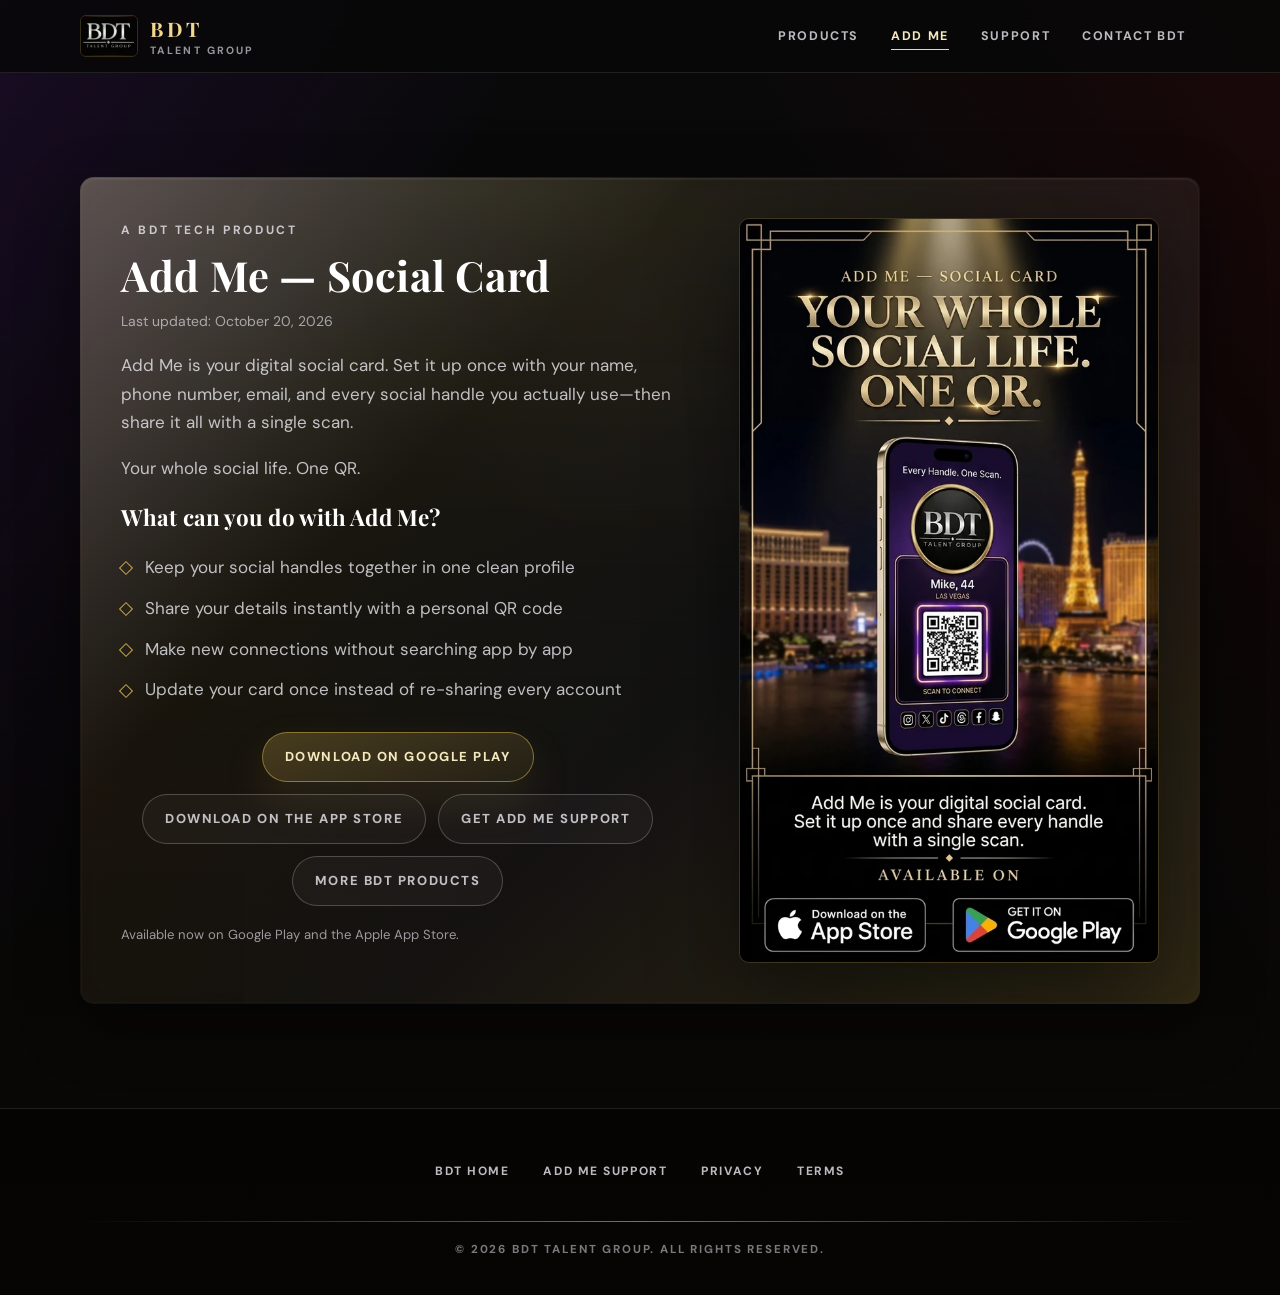
==== commit ccc95810: "Add polish layer: mobile-first type, spacing, navigation, and calmer motion Adds assets/polish.css a" ====
--- a/add-me/index.html
+++ b/add-me/index.html
@@ -23,6 +23,7 @@
   <link rel="preconnect" href="https://fonts.gstatic.com" crossorigin />
   <link href="https://fonts.googleapis.com/css2?family=DM+Sans:wght@400;500;600;700&amp;family=Playfair+Display:ital,wght@0,500;0,700;1,500&amp;display=swap" rel="stylesheet" />
   <link rel="stylesheet" href="../assets/site.css?v=20261019-aeo" />
+  <link rel="stylesheet" href="../assets/polish.css?v=20261110" />
 </head>
 <body>
   <a class="skip-link" href="#main">Skip to content</a>
@@ -99,5 +100,6 @@
     <p class="legal-line">&copy; <span id="current-year">2026</span> BDT Talent Group. All rights reserved.</p>
   </footer>
   <script src="../assets/site.js?v=20260710-2" defer></script>
+  <script src="../assets/polish.js?v=20261110" defer></script>
 </body>
 </html>
--- a/assets/polish.css
+++ b/assets/polish.css
@@ -0,0 +1,968 @@
+/*
+ * BDT Talent Group — polish layer.
+ *
+ * Loaded after site.css (and cinematic.css where present). It changes no
+ * content, colors, or images: only type scale, spacing, navigation layout,
+ * tap targets, and motion timing. Written mobile-first: base rules size for a
+ * phone, min-width queries add room for larger screens.
+ * Removing this file and polish.js restores the previous presentation.
+ */
+
+:root {
+  --muted: rgba(240, 238, 245, 0.78);
+  --soft: rgba(240, 238, 245, 0.62);
+  --polish-ease: cubic-bezier(0.22, 1, 0.36, 1);
+  --radius: 14px;
+  --radius-inner: 10px;
+  --gutter: 20px;
+  --header-h: 64px;
+  --cine-header-h: 64px;
+}
+
+@media (min-width: 981px) {
+  :root {
+    --gutter: 28px;
+    --header-h: 72px;
+    --cine-header-h: 72px;
+  }
+}
+
+html {
+  -webkit-text-size-adjust: 100%;
+  text-size-adjust: 100%;
+  scroll-padding-top: calc(var(--header-h) + 14px);
+}
+
+body {
+  -webkit-font-smoothing: antialiased;
+  text-rendering: optimizeLegibility;
+  -webkit-tap-highlight-color: rgba(201, 168, 76, 0.14);
+}
+
+/* ── Layout rhythm ───────────────────────────────────────────────────────── */
+.nav-shell,
+.section,
+.legal-page {
+  width: calc(100% - (var(--gutter) * 2));
+}
+
+.nav-shell {
+  min-height: var(--header-h);
+  gap: 16px;
+}
+
+.section {
+  padding: clamp(52px, 9vw, 104px) 0;
+  scroll-margin-top: calc(var(--header-h) + 14px);
+}
+
+.hero {
+  padding-top: clamp(24px, 5vw, 44px);
+  padding-bottom: clamp(44px, 8vw, 96px);
+}
+
+.section-heading {
+  margin-bottom: clamp(22px, 4vw, 40px);
+}
+
+.service-grid,
+.product-grid {
+  gap: clamp(16px, 2.4vw, 24px);
+}
+
+/* ── Typography ──────────────────────────────────────────────────────────── */
+.hero-launch .hero-mission {
+  width: 100%;
+  font-size: clamp(2.2rem, 1.35rem + 4.3vw, 4.35rem);
+  line-height: 1.08;
+  letter-spacing: 0.012em;
+  text-wrap: balance;
+}
+
+@media (min-width: 981px) {
+  .hero-launch .hero-mission {
+    letter-spacing: 0.03em;
+  }
+}
+
+.section-heading h1,
+.section-heading h2,
+.section-card h1,
+.section-card h2,
+.promo-copy h1,
+.promo-copy h2,
+.contact-grid h1,
+.contact-grid h2,
+.legal-page h1 {
+  font-size: clamp(1.8rem, 1.3rem + 2.3vw, 2.6rem);
+  line-height: 1.14;
+  letter-spacing: 0.005em;
+  text-wrap: balance;
+}
+
+.promo-copy h2 + .feature-list,
+.promo-copy h1 ~ h2 {
+  margin-top: 22px;
+}
+
+.promo-copy h1 ~ h2 {
+  font-size: 1.4rem;
+}
+
+.service-card h3,
+.product-card h3 {
+  font-size: 1.4rem;
+  line-height: 1.2;
+}
+
+.service-card > h3:first-child {
+  margin-top: 0;
+}
+
+.section-card p,
+.section-heading p,
+.promo-copy p,
+.contact-grid p,
+.service-card p,
+.product-card p,
+.feature-list li {
+  font-size: 1.0625rem;
+  line-height: 1.7;
+  text-wrap: pretty;
+}
+
+.section-heading p:not(.eyebrow),
+.promo-copy p:not(.eyebrow) {
+  max-width: 62ch;
+}
+
+.eyebrow,
+.section-card p.eyebrow,
+.section-heading p.eyebrow,
+.promo-copy p.eyebrow,
+.contact-grid p.eyebrow,
+.product-card p.eyebrow {
+  margin: 0 0 12px;
+  font-size: 0.75rem;
+  line-height: 1.5;
+  letter-spacing: 0.22em;
+}
+
+.product-card p.eyebrow {
+  margin-top: 4px;
+  color: var(--gold);
+}
+
+.hero-tagline {
+  width: 100%;
+  margin-top: 16px;
+  font-size: clamp(0.8125rem, 0.74rem + 0.3vw, 0.96rem);
+  letter-spacing: 0.1em;
+  line-height: 1.7;
+  text-wrap: balance;
+}
+
+.hero-lede {
+  width: 100%;
+  margin-top: 16px;
+  font-size: clamp(1.0625rem, 1rem + 0.25vw, 1.14rem);
+  line-height: 1.7;
+  text-wrap: pretty;
+}
+
+.page-updated,
+.section-heading p.page-updated,
+.section-card p.page-updated,
+.promo-copy p.page-updated,
+.contact-grid p.page-updated {
+  color: var(--soft);
+  font-size: 0.875rem;
+  line-height: 1.6;
+}
+
+/* The closing note under "Find your fit" was unstyled body text. */
+#service-fit > p {
+  margin: 22px 0 0;
+  color: var(--soft);
+  font-size: 0.9375rem;
+  line-height: 1.6;
+}
+
+.wide-image {
+  margin-top: clamp(16px, 2.4vw, 24px);
+}
+
+.wide-image figcaption {
+  margin-top: 0;
+  padding: 16px 10px 10px;
+  color: var(--muted);
+  font-size: 1rem;
+  line-height: 1.65;
+  text-wrap: pretty;
+}
+
+.legal-page {
+  padding: clamp(44px, 8vw, 84px) 0;
+}
+
+.legal-page p,
+.legal-page li {
+  font-size: 1.0625rem;
+  line-height: 1.75;
+}
+
+.legal-page h2 {
+  margin-top: 40px;
+  line-height: 1.25;
+}
+
+.legal-line {
+  font-size: 0.72rem;
+  letter-spacing: 0.16em;
+  line-height: 1.7;
+  color: rgba(240, 238, 245, 0.5) !important;
+}
+
+/* ── Cards: softer corners, consistent padding, calmer touch feedback ───── */
+.section-card,
+.service-card,
+.product-card,
+.promo-grid,
+.wide-image,
+.contact-form {
+  border-radius: var(--radius);
+}
+
+.section-card::after,
+.service-card::after,
+.product-card::after,
+.promo-grid::after,
+.wide-image::after,
+.contact-form::after {
+  border-radius: calc(var(--radius) - 1px);
+}
+
+.section-card,
+.promo-grid {
+  padding: clamp(22px, 3.4vw, 40px);
+}
+
+.service-card,
+.product-card {
+  padding: clamp(20px, 2.6vw, 28px);
+}
+
+.contact-form {
+  gap: 18px;
+  padding: clamp(20px, 2.8vw, 30px);
+}
+
+.media-frame,
+.hero-logo-frame,
+.portrait-frame img,
+.wide-image img,
+.flyer-link img,
+.product-card .product-banner,
+.service-card .service-banner,
+.product-banner-link {
+  border-radius: var(--radius-inner);
+}
+
+.hero-logo-frame {
+  margin-bottom: clamp(22px, 3vw, 32px);
+}
+
+/* Product cards read left-aligned on every screen, like the rest of the page. */
+.product-card,
+.product-card .eyebrow,
+.product-card h3,
+.product-card p {
+  align-items: stretch;
+  text-align: left;
+}
+
+.product-card .text-link {
+  margin-left: 0;
+  margin-right: 0;
+}
+
+/* The filter forced a full repaint of each large card on hover / tap. */
+.section-card:hover,
+.section-card:active,
+.section-card.is-lit,
+.service-card:hover,
+.service-card:active,
+.service-card.is-lit,
+.product-card:hover,
+.product-card:active,
+.product-card.is-lit,
+.promo-grid:hover,
+.promo-grid:active,
+.promo-grid.is-lit,
+.wide-image:hover,
+.wide-image:active,
+.wide-image.is-lit,
+.contact-form:hover,
+.contact-form:active,
+.contact-form.is-lit {
+  filter: none;
+}
+
+.section-card:hover::before,
+.section-card.is-lit::before,
+.service-card:hover::before,
+.service-card.is-lit::before,
+.product-card:hover::before,
+.product-card.is-lit::before,
+.promo-grid:hover::before,
+.promo-grid.is-lit::before,
+.wide-image:hover::before,
+.wide-image.is-lit::before,
+.contact-form:hover::before,
+.contact-form.is-lit::before {
+  filter: none;
+}
+
+/* Touch screens keep the gold glow but cards no longer jump under a thumb. */
+@media (hover: none) {
+  .section-card,
+  .service-card,
+  .product-card,
+  .promo-grid,
+  .wide-image,
+  .contact-form,
+  .section-card:hover,
+  .service-card:hover,
+  .product-card:hover,
+  .promo-grid:hover,
+  .wide-image:hover,
+  .contact-form:hover,
+  .section-card:active,
+  .service-card:active,
+  .product-card:active,
+  .promo-grid:active,
+  .wide-image:active,
+  .contact-form:active,
+  .section-card.is-lit,
+  .service-card.is-lit,
+  .product-card.is-lit,
+  .promo-grid.is-lit,
+  .wide-image.is-lit,
+  .contact-form.is-lit {
+    --hover-y: 0px;
+  }
+
+  .button:hover,
+  .button:active,
+  .button.is-lit {
+    transform: none;
+  }
+
+  .button:active {
+    transform: scale(0.985);
+  }
+}
+
+/* ── Buttons, links, tap targets ─────────────────────────────────────────── */
+.button {
+  min-height: 50px;
+  padding: 13px 22px;
+  font-size: 0.8125rem;
+  letter-spacing: 0.12em;
+  line-height: 1.3;
+  text-align: center;
+}
+
+.hero-actions {
+  gap: 12px;
+  margin-top: 28px;
+}
+
+.text-link {
+  align-items: center;
+  min-height: 44px;
+  margin-top: auto;
+  padding-top: 14px;
+  font-size: 0.8125rem;
+  letter-spacing: 0.12em;
+  line-height: 1.4;
+}
+
+.text-link::before {
+  bottom: 6px;
+}
+
+.feature-list {
+  gap: 12px;
+}
+
+.feature-list li::before {
+  top: 0.62em;
+}
+
+/* ── Forms ───────────────────────────────────────────────────────────────── */
+.contact-form span {
+  font-size: 0.75rem;
+  letter-spacing: 0.16em;
+}
+
+.contact-form input,
+.contact-form select,
+.contact-form textarea {
+  min-height: 52px;
+  border-radius: var(--radius-inner);
+  padding: 14px 16px;
+  line-height: 1.4;
+}
+
+.contact-form textarea {
+  height: 148px;
+  min-height: 148px;
+  line-height: 1.6;
+}
+
+/* The 1px focus lift made text shimmer while typing. */
+.contact-form input:focus,
+.contact-form select:focus,
+.contact-form textarea:focus {
+  transform: none;
+}
+
+.form-actions {
+  margin-top: 4px;
+}
+
+.support-faq summary {
+  display: flex;
+  align-items: center;
+  justify-content: space-between;
+  gap: 14px;
+  min-height: 44px;
+  font-size: 1.0625rem;
+  list-style: none;
+}
+
+.support-faq summary::-webkit-details-marker {
+  display: none;
+}
+
+.support-faq summary::after {
+  content: "+";
+  flex: 0 0 auto;
+  color: var(--gold);
+  font-size: 1.3rem;
+  font-weight: 400;
+  line-height: 1;
+  transition: transform 260ms var(--polish-ease);
+}
+
+.support-faq details[open] summary::after {
+  transform: rotate(45deg);
+}
+
+.support-faq details {
+  padding: 10px 0;
+}
+
+.support-faq details p {
+  margin: 4px 0 10px;
+}
+
+/* ── Header ──────────────────────────────────────────────────────────────── */
+.brand-mark {
+  min-height: 44px;
+}
+
+.brand-mark small {
+  font-size: 0.66rem;
+  letter-spacing: 0.2em;
+}
+
+.menu-toggle {
+  min-height: 44px;
+  min-width: 96px;
+  justify-content: center;
+  padding: 10px 16px;
+  font-size: 0.75rem;
+  letter-spacing: 0.14em;
+  cursor: pointer;
+  transition: border-color 220ms ease, background 220ms ease;
+}
+
+.menu-toggle span {
+  transition: transform 260ms var(--polish-ease), opacity 200ms ease;
+}
+
+.menu-toggle[aria-expanded="true"] {
+  border-color: rgba(201, 168, 76, 0.6);
+  background: rgba(201, 168, 76, 0.1);
+}
+
+.menu-toggle[aria-expanded="true"] span:nth-child(1) {
+  transform: translateX(11px);
+}
+
+.menu-toggle[aria-expanded="true"] span:nth-child(3) {
+  transform: translateX(-11px);
+}
+
+.social-toggle {
+  display: none;
+}
+
+/* Phone and tablet: a full-width sheet with large rows and an icon grid. */
+@media (max-width: 980px) {
+  .nav-links {
+    top: 100%;
+    width: 100vw;
+    max-width: none;
+    max-height: calc(100vh - var(--header-h));
+    max-height: calc(100dvh - var(--header-h));
+    padding: 4px var(--gutter) 24px;
+    border: 0;
+    border-bottom: 1px solid var(--line);
+    border-radius: 0 0 18px 18px;
+    background: rgba(9, 8, 10, 0.985);
+    overscroll-behavior: contain;
+    -webkit-overflow-scrolling: touch;
+  }
+
+  .nav-links > a {
+    display: flex;
+    align-items: center;
+    justify-content: space-between;
+    min-height: 56px;
+    padding: 0 2px;
+    border: 0;
+    border-bottom: 1px solid rgba(255, 255, 255, 0.07);
+    border-radius: 0;
+    color: var(--text);
+    font-size: 0.875rem;
+    letter-spacing: 0.16em;
+  }
+
+  .nav-links > a::after {
+    content: "";
+    width: 7px;
+    height: 7px;
+    border: 1px solid var(--gold);
+    opacity: 0.55;
+    transform: rotate(45deg);
+    transition: opacity 200ms ease, background 200ms ease;
+  }
+
+  .nav-links > a:hover,
+  .nav-links > a:focus-visible,
+  .nav-links > a:active,
+  .nav-links > a.is-lit,
+  .nav-links > a.is-active,
+  .nav-links > a[aria-current] {
+    border-color: rgba(255, 255, 255, 0.07);
+    background: transparent;
+    box-shadow: none;
+    color: var(--gold-light);
+    text-shadow: none;
+  }
+
+  .nav-links > a.is-active::after,
+  .nav-links > a[aria-current]::after {
+    opacity: 1;
+    background: var(--gold);
+  }
+
+  .menu-socials {
+    grid-template-columns: repeat(auto-fill, minmax(44px, 1fr));
+    gap: 4px;
+    margin-top: 0;
+    padding-top: 18px;
+    border-top: 0;
+  }
+
+  .menu-social-title {
+    justify-self: start;
+    margin: 0 0 8px 2px;
+    font-size: 0.75rem;
+    font-weight: 700;
+    letter-spacing: 0.2em;
+    text-align: left;
+  }
+
+  .menu-socials a {
+    min-height: 44px;
+    padding: 0;
+    border-radius: 12px;
+  }
+
+  /* Icons only; each link keeps its aria-label for screen readers. */
+  .menu-socials a span {
+    position: absolute;
+    width: 1px;
+    height: 1px;
+    margin: -1px;
+    overflow: hidden;
+    clip: rect(0, 0, 0, 0);
+    white-space: nowrap;
+  }
+
+  .social-icon {
+    width: 18px;
+    height: 18px;
+  }
+
+  /* Dimmed page behind the open sheet (class set by polish.js). */
+  .menu-open .site-header::before {
+    content: "";
+    position: absolute;
+    top: 100%;
+    left: 0;
+    right: 0;
+    height: 100vh;
+    background: rgba(0, 0, 0, 0.62);
+    animation: polish-fade 220ms ease both;
+  }
+
+  html.menu-open,
+  html.menu-open body {
+    overflow: hidden;
+  }
+
+  /* An odd last card no longer strands itself in a half-empty row. */
+  .service-grid > :last-child:nth-child(odd) {
+    grid-column: 1 / -1;
+  }
+}
+
+@media (max-width: 640px) {
+  .service-grid > :last-child:nth-child(odd) {
+    grid-column: auto;
+  }
+
+  .hero-launch > .hero-actions {
+    width: 100%;
+  }
+
+  .button {
+    min-height: 50px;
+  }
+
+  .brand-mark img {
+    width: 50px;
+    height: 36px;
+  }
+
+  .brand-mark small {
+    font-size: 0.66rem;
+  }
+}
+
+@keyframes polish-fade {
+  from {
+    opacity: 0;
+  }
+}
+
+/* Desktop: quiet text links, and the 14 social icons tuck behind "Follow". */
+@media (min-width: 981px) {
+  .nav-shell {
+    position: relative;
+  }
+
+  .nav-links {
+    gap: 4px;
+  }
+
+  .nav-links > a {
+    position: relative;
+    display: inline-flex;
+    align-items: center;
+    min-height: 44px;
+    padding: 0 14px;
+    border: 0;
+    border-radius: 8px;
+    font-size: 0.78rem;
+    letter-spacing: 0.13em;
+  }
+
+  .nav-links > a::after {
+    content: "";
+    position: absolute;
+    left: 14px;
+    right: 14px;
+    bottom: 8px;
+    height: 1px;
+    background: var(--gold-light);
+    transform: scaleX(0);
+    transform-origin: 0 50%;
+    transition: transform 320ms var(--polish-ease);
+  }
+
+  .nav-links > a:hover,
+  .nav-links > a:focus-visible,
+  .nav-links > a:active,
+  .nav-links > a.is-lit,
+  .nav-links > a.is-active,
+  .nav-links > a[aria-current] {
+    border: 0;
+    background: transparent;
+    box-shadow: none;
+    color: var(--gold-warm);
+    text-shadow: none;
+  }
+
+  .nav-links > a:hover::after,
+  .nav-links > a:focus-visible::after,
+  .nav-links > a.is-active::after,
+  .nav-links > a[aria-current]::after {
+    transform: scaleX(1);
+  }
+
+  .has-social-toggle .social-toggle {
+    display: inline-flex;
+    align-items: center;
+    gap: 9px;
+    min-height: 40px;
+    margin-left: 10px;
+    padding: 0 16px;
+    border: 1px solid rgba(201, 168, 76, 0.42);
+    border-radius: 999px;
+    background: rgba(201, 168, 76, 0.07);
+    color: var(--gold-warm);
+    font: inherit;
+    font-size: 0.75rem;
+    font-weight: 700;
+    letter-spacing: 0.14em;
+    text-transform: uppercase;
+    cursor: pointer;
+    transition: border-color 220ms ease, background 220ms ease;
+  }
+
+  .has-social-toggle .social-toggle::after {
+    content: "";
+    width: 6px;
+    height: 6px;
+    margin-top: -3px;
+    border-right: 1px solid currentColor;
+    border-bottom: 1px solid currentColor;
+    transform: rotate(45deg);
+    transition: transform 260ms var(--polish-ease);
+  }
+
+  .has-social-toggle .social-toggle:hover,
+  .has-social-toggle .social-toggle[aria-expanded="true"] {
+    border-color: rgba(241, 215, 143, 0.75);
+    background: rgba(201, 168, 76, 0.14);
+  }
+
+  .has-social-toggle .social-toggle[aria-expanded="true"]::after {
+    margin-top: 3px;
+    transform: rotate(-135deg);
+  }
+
+  .has-social-toggle .menu-socials {
+    position: absolute;
+    top: calc(100% + 10px);
+    right: 0;
+    width: 348px;
+    display: grid;
+    grid-template-columns: 1fr 1fr;
+    gap: 2px;
+    margin: 0;
+    padding: 14px;
+    border: 1px solid var(--line);
+    border-radius: var(--radius);
+    background: rgba(10, 9, 11, 0.985);
+    box-shadow: var(--shadow);
+    visibility: hidden;
+    opacity: 0;
+    transform: translateY(-6px);
+    transition:
+      opacity 200ms ease,
+      transform 260ms var(--polish-ease),
+      visibility 0s linear 260ms;
+  }
+
+  .has-social-toggle .menu-socials.is-open {
+    visibility: visible;
+    opacity: 1;
+    transform: none;
+    transition-delay: 0s;
+  }
+
+  .has-social-toggle .menu-social-title {
+    display: block;
+    grid-column: 1 / -1;
+    margin: 2px 0 8px 10px;
+    color: var(--gold);
+    font-size: 0.7rem;
+    font-weight: 700;
+    letter-spacing: 0.2em;
+    text-transform: uppercase;
+  }
+
+  .has-social-toggle .menu-socials a {
+    width: auto;
+    min-height: 42px;
+    justify-content: flex-start;
+    gap: 12px;
+    padding: 0 10px;
+    border-color: transparent;
+    border-radius: 9px;
+    background: transparent;
+    font-size: 0.74rem;
+    letter-spacing: 0.1em;
+  }
+
+  .has-social-toggle .menu-socials a:hover,
+  .has-social-toggle .menu-socials a:focus-visible {
+    border-color: rgba(201, 168, 76, 0.34);
+    background: rgba(201, 168, 76, 0.08);
+    box-shadow: none;
+    transform: none;
+  }
+
+  .has-social-toggle .menu-socials a span {
+    position: static;
+    width: auto;
+    height: auto;
+    margin: 0;
+    overflow: visible;
+    clip: auto;
+    white-space: nowrap;
+  }
+
+  .has-social-toggle .social-icon {
+    width: 16px;
+    height: 16px;
+  }
+}
+
+/* ── Footer ──────────────────────────────────────────────────────────────── */
+.site-footer {
+  padding: 40px var(--gutter) calc(36px + env(safe-area-inset-bottom, 0px));
+}
+
+.footer-links {
+  flex-direction: row;
+  flex-wrap: wrap;
+  align-items: center;
+  justify-content: center;
+  gap: 2px 4px;
+}
+
+.footer-links a {
+  display: inline-flex;
+  align-items: center;
+  justify-content: center;
+  min-width: 0;
+  min-height: 44px;
+  padding: 0 14px;
+  font-size: 0.75rem;
+  letter-spacing: 0.13em;
+}
+
+.footer-links a:hover,
+.footer-links a:focus-visible,
+.footer-links a:active,
+.footer-links a.is-lit {
+  box-shadow: none;
+  text-shadow: none;
+}
+
+/* ── Motion: shorter, quieter, same character ────────────────────────────── */
+.reveal,
+.reveal-card {
+  --reveal-duration: 680ms;
+}
+
+.reveal-enabled .reveal.reveal-pending,
+.reveal-enabled .reveal-card.reveal-pending {
+  --reveal-y: 18px;
+}
+
+.reveal-enabled .section-heading.reveal.reveal-pending {
+  --reveal-y: 0px;
+}
+
+.reveal-enabled .section-heading.reveal-pending.is-visible > * {
+  transition:
+    opacity 600ms var(--polish-ease),
+    transform 720ms var(--polish-ease),
+    clip-path 720ms var(--polish-ease);
+}
+
+.reveal-enabled .section-heading.reveal-pending.is-visible > h2 {
+  transition-delay: 60ms;
+}
+
+.reveal-enabled .section-heading.reveal-pending.is-visible > p:not(.eyebrow) {
+  transition-delay: 130ms;
+}
+
+.media-frame img,
+.portrait-frame .media-frame img {
+  transition-duration: 1100ms;
+}
+
+.cine-ready .section:not(:first-of-type)::before {
+  transition-duration: 900ms;
+}
+
+/* Hero: everything is on screen in about 1.2s instead of 2s. */
+.hero-logo-frame {
+  animation-duration: 900ms;
+  animation-delay: 0ms;
+}
+
+.hero-logo-frame::after {
+  animation-delay: 850ms;
+  animation-duration: 1300ms;
+}
+
+.hero-launch > .eyebrow {
+  animation-duration: 700ms;
+  animation-delay: 160ms;
+}
+
+.hero-line {
+  animation-duration: 800ms;
+  animation-delay: 220ms;
+}
+
+.hero-mission-accent {
+  animation-duration: 800ms;
+  animation-delay: 300ms;
+}
+
+.hero-tagline {
+  animation-duration: 700ms;
+  animation-delay: 400ms;
+}
+
+.hero-lede {
+  animation-duration: 700ms;
+  animation-delay: 460ms;
+}
+
+.hero-launch > .page-updated {
+  animation-duration: 700ms;
+  animation-delay: 500ms;
+}
+
+.hero-launch > .hero-actions {
+  animation-duration: 700ms;
+  animation-delay: 540ms;
+}
+
+@media (prefers-reduced-motion: reduce) {
+  .menu-open .site-header::before {
+    animation: none;
+  }
+
+  .has-social-toggle .menu-socials {
+    transform: none;
+  }
+
+  .button:active {
+    transform: none;
+  }
+}
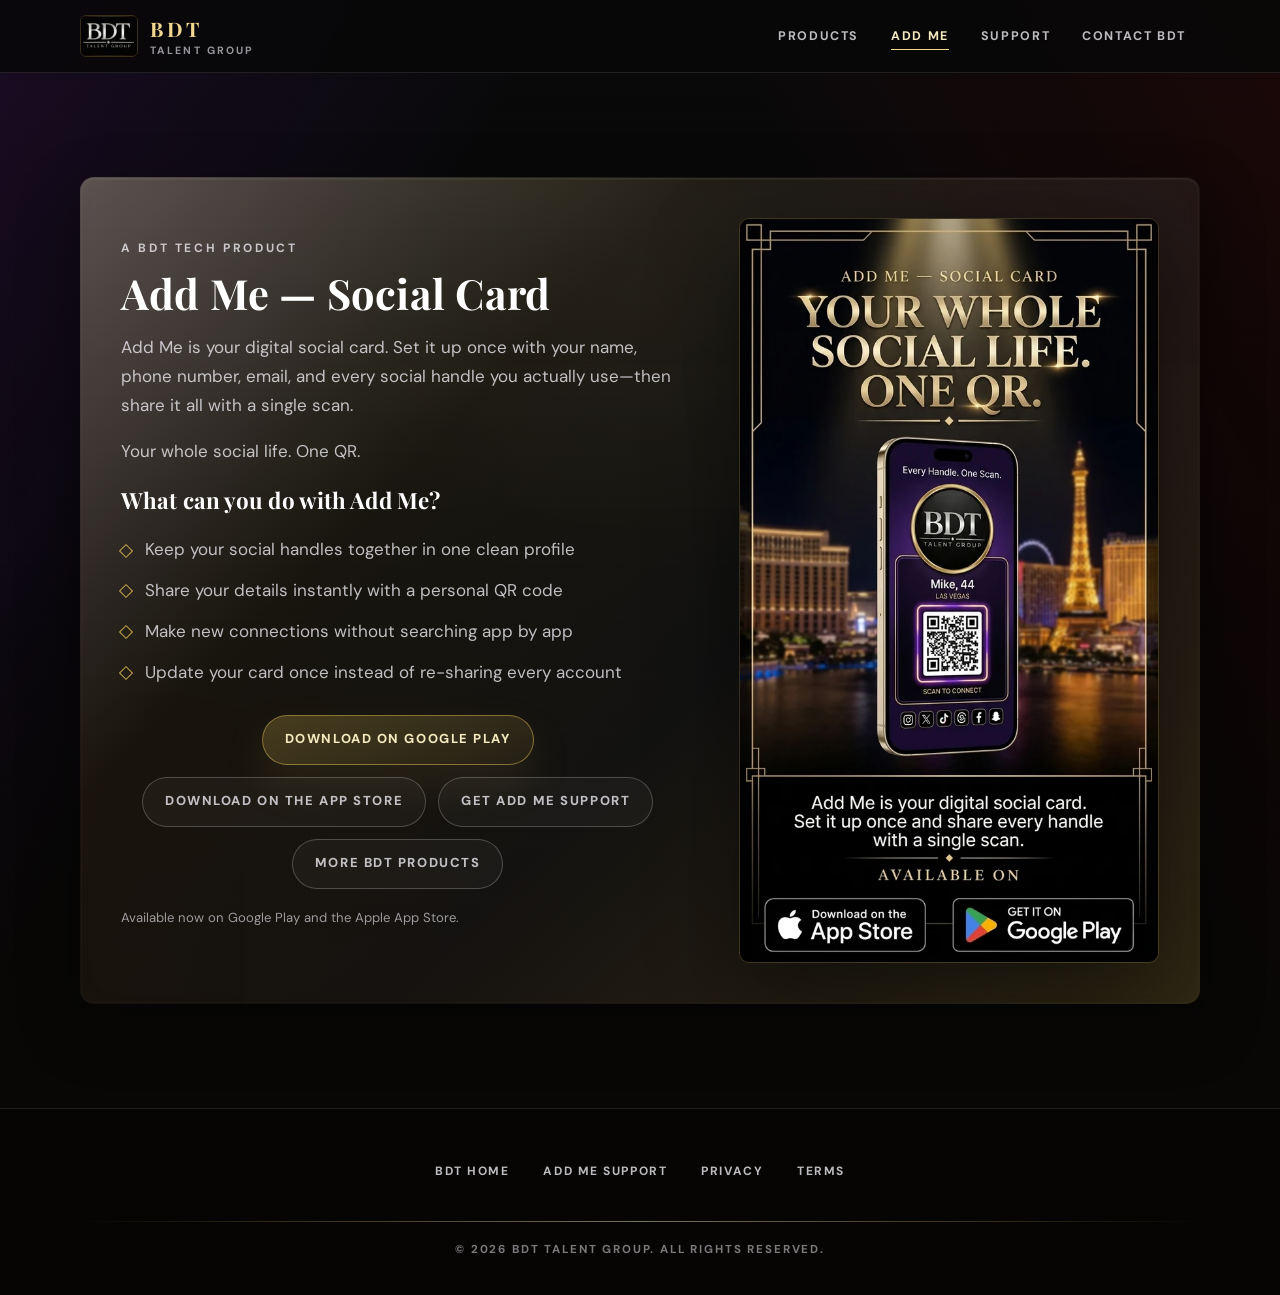
==== commit 31f3e9ea: "Remove last-updated lines from all pages Co-Authored-By: Claude Fable 5.2 <noreply@anthropic.com>" ====
--- a/add-me/index.html
+++ b/add-me/index.html
@@ -23,7 +23,7 @@
   <link rel="preconnect" href="https://fonts.gstatic.com" crossorigin />
   <link href="https://fonts.googleapis.com/css2?family=DM+Sans:wght@400;500;600;700&amp;family=Playfair+Display:ital,wght@0,500;0,700;1,500&amp;display=swap" rel="stylesheet" />
   <link rel="stylesheet" href="../assets/site.css?v=20261019-aeo" />
-  <link rel="stylesheet" href="../assets/polish.css?v=20261110" />
+  <link rel="stylesheet" href="../assets/polish.css?v=20261110b" />
 </head>
 <body>
   <a class="skip-link" href="#main">Skip to content</a>
@@ -49,7 +49,6 @@
         <div class="promo-copy">
           <p class="eyebrow">A BDT Tech product</p>
           <h1 id="add-me-page-title">Add Me — Social Card</h1>
-          <p class="page-updated">Last updated: <time datetime="2026-10-20">October 20, 2026</time></p>
           <p>
             Add Me is your digital social card. Set it up once with your name, phone number, email, and every social handle you actually use—then share it all with a single scan.
           </p>
--- a/assets/polish.css
+++ b/assets/polish.css
@@ -621,11 +621,6 @@
     animation: polish-fade 220ms ease both;
   }
 
-  html.menu-open,
-  html.menu-open body {
-    overflow: hidden;
-  }
-
   /* An odd last card no longer strands itself in a half-empty row. */
   .service-grid > :last-child:nth-child(odd) {
     grid-column: 1 / -1;
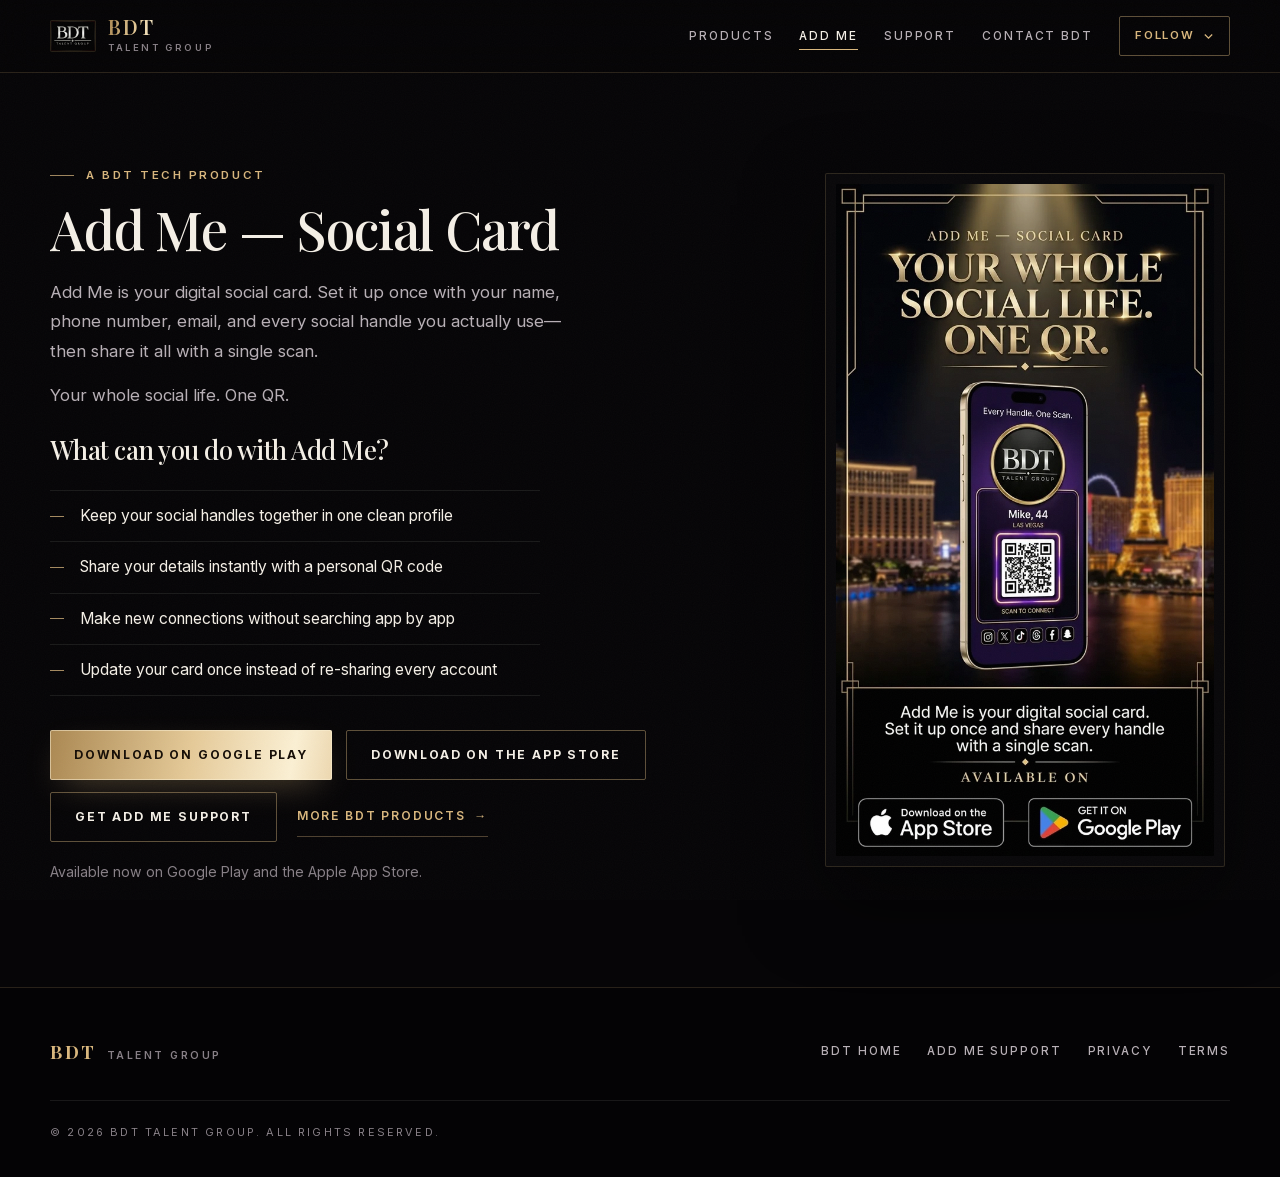
==== commit ac29b63f: "Redesign main site in Architectural Noir and clean up legacy assets - Replace rounded tile cards wit" ====
--- a/add-me/index.html
+++ b/add-me/index.html
@@ -6,7 +6,7 @@
   <title>Add Me | Every Handle. One Scan.</title>
   <meta name="description" content="Add Me is a digital social card. Put your contact details and social handles in one place, then share them with one QR scan." />
   <meta name="robots" content="index, follow" />
-  <meta name="theme-color" content="#080808" />
+  <meta name="theme-color" content="#060507" />
   <link rel="canonical" href="https://bdttalentgroup.com/add-me/" />
   <meta property="og:type" content="website" />
   <meta property="og:title" content="Add Me | Every Handle. One Scan." />
@@ -18,87 +18,172 @@
   <meta name="twitter:title" content="Add Me | Every Handle. One Scan." />
   <meta name="twitter:description" content="Your digital social card: every handle, shared with one scan." />
   <meta name="twitter:image" content="https://bdttalentgroup.com/assets/products/add-me-banner.jpg" />
-  <link rel="icon" type="image/jpeg" href="../assets/bdt-logo.jpeg" />
-  <link rel="preconnect" href="https://fonts.googleapis.com" />
-  <link rel="preconnect" href="https://fonts.gstatic.com" crossorigin />
-  <link href="https://fonts.googleapis.com/css2?family=DM+Sans:wght@400;500;600;700&amp;family=Playfair+Display:ital,wght@0,500;0,700;1,500&amp;display=swap" rel="stylesheet" />
-  <link rel="stylesheet" href="../assets/site.css?v=20261019-aeo" />
-  <link rel="stylesheet" href="../assets/polish.css?v=20261110b" />
+  <link rel="icon" href="../assets/favicon.ico" sizes="any" />
+  <link rel="icon" type="image/svg+xml" href="../assets/favicon.svg" />
+  <link rel="stylesheet" href="../assets/site.css?v=20261121-noir" />
 </head>
 <body>
   <a class="skip-link" href="#main">Skip to content</a>
+
   <header class="site-header">
     <nav class="nav-shell" aria-label="Primary navigation">
       <a class="brand-mark" href="../index.html#top" aria-label="BDT Talent Group home">
-        <img src="../assets/bdt-logo.jpeg" alt="" width="1200" height="804" decoding="async" />
-        <span><strong>BDT</strong><small>Talent Group</small></span>
+        <span class="brand-monogram" aria-hidden="true">
+          <img src="../assets/bdt-logo.jpeg" alt="" width="1200" height="804" decoding="async" />
+        </span>
+        <span class="brand-wordmark">
+          <strong>BDT</strong>
+          <small>Talent Group</small>
+        </span>
       </a>
-      <button class="menu-toggle" type="button" aria-expanded="false" aria-controls="primary-menu"><span></span><span></span><span></span>Menu</button>
+
+      <button class="menu-toggle" type="button" aria-expanded="false" aria-controls="primary-menu">
+        <span class="menu-bars" aria-hidden="true"><span></span><span></span><span></span></span>
+        <span class="menu-toggle-label">Menu</span>
+      </button>
+
       <div class="nav-links" id="primary-menu">
         <a href="../index.html#products">Products</a>
         <a href="./" aria-current="page">Add Me</a>
         <a href="./support.html">Support</a>
         <a href="../contact.html">Contact BDT</a>
+
+        <div class="social-drawer-wrap">
+          <button class="social-toggle" type="button" aria-expanded="false" aria-controls="social-links">
+            <span>Follow</span>
+            <svg class="chevron" viewBox="0 0 12 12" aria-hidden="true"><path d="M2.5 4.25 6 7.75l3.5-3.5" fill="none" stroke="currentColor" stroke-width="1.4" stroke-linecap="square"/></svg>
+          </button>
+
+          <div class="menu-socials" id="social-links" role="group" aria-label="Social links" hidden>
+            <p class="menu-social-title">Social Media Links</p>
+            <a href="https://x.com/BDTTalentGroup" target="_blank" rel="noopener noreferrer" aria-label="BDT Talent Group on X">
+              <svg class="social-icon" aria-hidden="true" focusable="false"><use href="../assets/icons/social-icons.svg#icon-x"></use></svg>
+              <span>X</span>
+            </a>
+            <a href="https://bsky.app/profile/bdttalentgroup.bsky.social" target="_blank" rel="noopener noreferrer" aria-label="BDT Talent Group on Bluesky">
+              <svg class="social-icon" aria-hidden="true" focusable="false"><use href="../assets/icons/social-icons.svg#icon-bluesky"></use></svg>
+              <span>Bluesky</span>
+            </a>
+            <a href="https://www.tiktok.com/@bdttalentgroup" target="_blank" rel="noopener noreferrer" aria-label="BDT Talent Group on TikTok">
+              <svg class="social-icon" aria-hidden="true" focusable="false"><use href="../assets/icons/social-icons.svg#icon-tiktok"></use></svg>
+              <span>TikTok</span>
+            </a>
+            <a href="https://www.instagram.com/bdttalentgroup/" target="_blank" rel="noopener noreferrer" aria-label="BDT Talent Group on Instagram">
+              <svg class="social-icon" aria-hidden="true" focusable="false"><use href="../assets/icons/social-icons.svg#icon-instagram"></use></svg>
+              <span>Instagram</span>
+            </a>
+            <a href="https://www.threads.com/@bdttalentgroup" target="_blank" rel="noopener noreferrer" aria-label="BDT Talent Group on Threads">
+              <svg class="social-icon" aria-hidden="true" focusable="false"><use href="../assets/icons/social-icons.svg#icon-threads"></use></svg>
+              <span>Threads</span>
+            </a>
+            <a href="https://discord.com/channels/1495100240242413679/1495100241240785060" target="_blank" rel="noopener noreferrer" aria-label="Join BDT Talent Group on Discord">
+              <svg class="social-icon" aria-hidden="true" focusable="false"><use href="../assets/icons/social-icons.svg#icon-discord"></use></svg>
+              <span>Discord</span>
+            </a>
+            <a href="https://www.facebook.com/profile.php?id=61576643010008" target="_blank" rel="noopener noreferrer" aria-label="BDT Talent Group on Facebook">
+              <svg class="social-icon" aria-hidden="true" focusable="false"><use href="../assets/icons/social-icons.svg#icon-facebook"></use></svg>
+              <span>Facebook</span>
+            </a>
+            <a href="https://www.linkedin.com/in/isaac-tran-8668033ba/" target="_blank" rel="noopener noreferrer" aria-label="BDT Talent Group on LinkedIn">
+              <svg class="social-icon" aria-hidden="true" focusable="false"><use href="../assets/icons/social-icons.svg#icon-linkedin"></use></svg>
+              <span>LinkedIn</span>
+            </a>
+            <a href="https://snapchat.com/add/BDTTalentGroup" target="_blank" rel="noopener noreferrer" aria-label="BDT Talent Group on Snapchat">
+              <svg class="social-icon" aria-hidden="true" focusable="false"><use href="../assets/icons/social-icons.svg#icon-snapchat"></use></svg>
+              <span>Snapchat</span>
+            </a>
+            <a href="https://www.reddit.com/u/BDTTalentGroup" target="_blank" rel="noopener noreferrer" aria-label="BDT Talent Group on Reddit">
+              <svg class="social-icon" aria-hidden="true" focusable="false"><use href="../assets/icons/social-icons.svg#icon-reddit"></use></svg>
+              <span>Reddit</span>
+            </a>
+            <a href="https://www.pinterest.com/bdttalentgroup/" target="_blank" rel="noopener noreferrer" aria-label="BDT Talent Group on Pinterest">
+              <svg class="social-icon" aria-hidden="true" focusable="false"><use href="../assets/icons/social-icons.svg#icon-pinterest"></use></svg>
+              <span>Pinterest</span>
+            </a>
+            <a href="https://bdttalentgroup.substack.com/" target="_blank" rel="noopener noreferrer" aria-label="BDT Talent Group on Substack">
+              <svg class="social-icon" aria-hidden="true" focusable="false"><use href="../assets/icons/social-icons.svg#icon-substack"></use></svg>
+              <span>Substack</span>
+            </a>
+            <a href="https://medium.com/@bdttalentgroup" target="_blank" rel="noopener noreferrer" aria-label="BDT Talent Group on Medium">
+              <svg class="social-icon" aria-hidden="true" focusable="false"><use href="../assets/icons/social-icons.svg#icon-medium"></use></svg>
+              <span>Medium</span>
+            </a>
+            <a href="https://www.youtube.com/channel/UCxnQAWrGGaYikuy-N4YCTNQ" target="_blank" rel="noopener noreferrer" aria-label="BDT Talent Group on YouTube">
+              <svg class="social-icon" aria-hidden="true" focusable="false"><use href="../assets/icons/social-icons.svg#icon-youtube"></use></svg>
+              <span>YouTube</span>
+            </a>
+          </div>
+        </div>
       </div>
     </nav>
   </header>
 
   <main id="main">
-    <section class="section promo-section" aria-labelledby="add-me-page-title">
-      <div class="promo-grid reveal-card">
-        <div class="promo-copy">
+    <section class="band band-first" aria-labelledby="add-me-page-title">
+      <div class="wrap app-spread">
+        <div class="app-copy">
           <p class="eyebrow">A BDT Tech product</p>
           <h1 id="add-me-page-title">Add Me — Social Card</h1>
           <p>
             Add Me is your digital social card. Set it up once with your name, phone number, email, and every social handle you actually use—then share it all with a single scan.
           </p>
           <p>Your whole social life. One QR.</p>
-          <h2>What can you do with Add Me?</h2>
-          <ul class="feature-list">
+          <h2 class="sub-heading">What can you do with Add Me?</h2>
+          <ul class="spec-list">
             <li>Keep your social handles together in one clean profile</li>
             <li>Share your details instantly with a personal QR code</li>
             <li>Make new connections without searching app by app</li>
             <li>Update your card once instead of re-sharing every account</li>
           </ul>
-          <div class="hero-actions">
+          <div class="action-row">
             <a class="button button-primary" href="https://play.google.com/store/apps/details?id=com.iket721.AddMe" target="_blank" rel="noopener noreferrer">Download on Google Play</a>
             <a class="button button-secondary" href="https://apps.apple.com/us/app/add-me-social-card/id6789752738" target="_blank" rel="noopener noreferrer">Download on the App Store</a>
             <a class="button button-secondary" href="./support.html">Get Add Me Support</a>
-            <a class="button button-secondary" href="../index.html#products">More BDT Products</a>
+            <a class="text-link inline-support-link" href="../index.html#products">More BDT Products <span class="arrow" aria-hidden="true">→</span></a>
           </div>
           <p class="availability-note">Available now on Google Play and the Apple App Store.</p>
         </div>
-        <div class="flyer-link">
-          <picture>
-            <source
-              type="image/webp"
-              srcset="../assets/promos/add-me-social-card-banner-640.webp 640w, ../assets/promos/add-me-social-card-banner-official-stores.webp 941w"
-              sizes="(max-width: 640px) calc(100vw - 72px), 420px"
-            />
-            <img
-              src="../assets/promos/add-me-social-card-banner-official-stores.webp"
-              alt="Add Me — Social Card promotional banner featuring the BDT Talent Group logo, personal QR code, social handles, and official App Store and Google Play download badges."
-              width="941"
-              height="1672"
-              decoding="async"
-            />
-          </picture>
+
+        <div class="app-poster">
+          <div class="editorial-frame poster-frame">
+            <picture>
+              <source
+                type="image/webp"
+                srcset="../assets/promos/add-me-social-card-banner-640.webp 640w, ../assets/promos/add-me-social-card-banner-official-stores.webp 941w"
+                sizes="(max-width: 640px) calc(100vw - 48px), 420px"
+              />
+              <img
+                src="../assets/promos/add-me-social-card-banner-official-stores.webp"
+                alt="Add Me — Social Card promotional banner featuring the BDT Talent Group logo, personal QR code, social handles, and official App Store and Google Play download badges."
+                width="941"
+                height="1672"
+                decoding="async"
+              />
+            </picture>
+          </div>
         </div>
       </div>
     </section>
   </main>
 
   <footer class="site-footer">
-    <nav class="footer-links" aria-label="Footer navigation">
-      <a href="../index.html">BDT Home</a>
-      <a href="./support.html">Add Me Support</a>
-      <a href="../privacy.html">Privacy</a>
-      <a href="../terms.html">Terms</a>
-    </nav>
-    <div class="footer-divider" aria-hidden="true"></div>
-    <p class="legal-line">&copy; <span id="current-year">2026</span> BDT Talent Group. All rights reserved.</p>
+    <div class="wrap footer-inner">
+      <div class="footer-brand">
+        <strong>BDT</strong>
+        <span>Talent Group</span>
+      </div>
+      <nav class="footer-links" aria-label="Footer navigation">
+        <a href="../index.html">BDT Home</a>
+        <a href="./support.html">Add Me Support</a>
+        <a href="../privacy.html">Privacy</a>
+        <a href="../terms.html">Terms</a>
+      </nav>
+    </div>
+    <div class="wrap footer-bottom">
+      <p class="legal-line">&copy; <span id="current-year">2026</span> BDT Talent Group. All rights reserved.</p>
+    </div>
   </footer>
-  <script src="../assets/site.js?v=20260710-2" defer></script>
-  <script src="../assets/polish.js?v=20261110" defer></script>
+
+  <script src="../assets/site.js?v=20261121-noir" defer></script>
 </body>
 </html>
--- a/assets/site.css
+++ b/assets/site.css
@@ -1,1020 +1,1399 @@
+/*
+ * BDT Talent Group — Architectural Noir Design System
+ * Unified stylesheet for homepage, contact, Add Me, support, legal, and 404.
+ * Harmonized with BDT Connect (/connect/): obsidian canvas, champagne-gold
+ * hairlines, sharp 2px geometry, self-hosted Playfair + Inter, and subtle
+ * compositor-friendly motion (disabled under prefers-reduced-motion).
+ */
+
+@font-face {
+  font-family: "Inter";
+  src: url("./fonts/inter-latin.woff2") format("woff2");
+  font-weight: 100 900;
+  font-display: swap;
+}
+
+@font-face {
+  font-family: "Playfair";
+  src: url("./fonts/playfair-latin.woff2") format("woff2");
+  font-weight: 400 900;
+  font-display: swap;
+}
+
 :root {
-  --bg: #080808;
-  --surface: #111113;
-  --surface-strong: #171414;
-  --line: rgba(201, 168, 76, 0.22);
-  --line-soft: rgba(255, 255, 255, 0.1);
-  --gold: #c9a84c;
-  --gold-light: #f1d78f;
-  --gold-warm: #f5e9bf;
-  --champagne: #d8bd78;
-  --purple: #6a1fa8;
-  --crimson: #8b0000;
-  --text: #f0eef5;
-  --muted: rgba(240, 238, 245, 0.72);
-  --soft: rgba(240, 238, 245, 0.54);
-  --max: 1120px;
-  --shadow: 0 28px 80px rgba(0, 0, 0, 0.42);
-  --reveal-ease: cubic-bezier(0.16, 1, 0.3, 1);
-}
-
-* {
+  --bg: #060507;
+  --bg-alt: #0b090d;
+  --surface: #110e14;
+  --ink: #f4efe6;
+  --ink-muted: #b8b0b6;
+  --ink-soft: #888087;
+  --gold: #d9b77e;
+  --gold-hi: #f4e2bd;
+  --gold-lo: #9a7a48;
+  --rule: rgba(217, 183, 126, 0.17);
+  --rule-strong: rgba(217, 183, 126, 0.42);
+  --rule-subtle: rgba(244, 239, 230, 0.085);
+  --foil: linear-gradient(100deg, #ab8852 0%, #e5ca98 28%, #fbf0d4 48%, #d8b57c 68%, #9a7a48 100%);
+  --serif: "Playfair", Georgia, "Times New Roman", serif;
+  --sans: "Inter", -apple-system, BlinkMacSystemFont, "Helvetica Neue", Arial, sans-serif;
+  --ease: cubic-bezier(0.22, 1, 0.36, 1);
+  --max: 1180px;
+  --gutter: clamp(20px, 4vw, 40px);
+  --header-h: 72px;
+  color-scheme: dark;
+}
+
+*,
+*::before,
+*::after {
   box-sizing: border-box;
 }
 
 html {
+  background: var(--bg);
   scroll-behavior: smooth;
-  background: var(--bg);
+  scroll-padding-top: calc(var(--header-h) + 20px);
+  -webkit-text-size-adjust: 100%;
+  text-size-adjust: 100%;
 }
 
 body {
   margin: 0;
   min-height: 100vh;
   min-width: 320px;
-  overflow-x: hidden;
-  color: var(--text);
-  background:
-    linear-gradient(120deg, rgba(106, 31, 168, 0.16), transparent 28%),
-    linear-gradient(240deg, rgba(139, 0, 0, 0.14), transparent 30%),
-    linear-gradient(180deg, #09090a 0%, #060606 48%, #0a0806 100%);
-  font-family: "DM Sans", Arial, sans-serif;
-}
-
-body::before {
+  overflow-x: clip;
+  background: var(--bg);
+  color: var(--ink);
+  font: 400 1.04rem/1.7 var(--sans);
+  -webkit-font-smoothing: antialiased;
+  -moz-osx-font-smoothing: grayscale;
+  text-rendering: optimizeLegibility;
+  -webkit-tap-highlight-color: rgba(217, 183, 126, 0.14);
+}
+
+/* Subtle leather-grain tooth matching /connect/ */
+body::after {
   content: "";
   position: fixed;
   inset: 0;
+  z-index: 90;
   pointer-events: none;
-  opacity: 0.22;
-  background-image:
-    linear-gradient(rgba(255, 255, 255, 0.035) 1px, transparent 1px),
-    linear-gradient(90deg, rgba(255, 255, 255, 0.03) 1px, transparent 1px);
-  background-size: 56px 56px;
+  opacity: 0.028;
+  background-image: url("data:image/svg+xml,%3Csvg xmlns='http://www.w3.org/2000/svg' width='180' height='180'%3E%3Cfilter id='n'%3E%3CfeTurbulence type='fractalNoise' baseFrequency='.9' numOctaves='2' stitchTiles='stitch'/%3E%3C/filter%3E%3Crect width='180' height='180' filter='url(%23n)'/%3E%3C/svg%3E");
 }
 
 img {
+  display: block;
   max-width: 100%;
   height: auto;
-  display: block;
 }
 
 a {
   color: inherit;
+  text-decoration: none;
+}
+
+button,
+input,
+select,
+textarea {
+  font: inherit;
 }
 
 a:focus-visible,
 button:focus-visible,
 input:focus-visible,
 select:focus-visible,
-textarea:focus-visible {
-  outline: 2px solid var(--gold-light);
+textarea:focus-visible,
+summary:focus-visible {
+  outline: 2px solid var(--gold-hi);
   outline-offset: 3px;
+  border-radius: 2px;
+}
+
+::selection {
+  background: var(--gold);
+  color: var(--bg);
+}
+
+[hidden] {
+  display: none !important;
 }
 
 .skip-link {
+  position: fixed;
+  top: 10px;
+  left: 10px;
+  z-index: 200;
+  padding: 10px 14px;
+  background: var(--gold);
+  color: var(--bg);
+  font-size: 0.78rem;
+  font-weight: 700;
+  letter-spacing: 0.1em;
+  text-transform: uppercase;
+  transform: translateY(-200%);
+}
+
+.skip-link:focus {
+  transform: none;
+}
+
+.wrap {
+  width: min(var(--max), calc(100% - var(--gutter) * 2));
+  margin-inline: auto;
+}
+
+/* ── Typography ─────────────────────────────────────────────────────────── */
+h1,
+h2,
+h3,
+p,
+figure,
+ul,
+ol {
+  margin: 0;
+}
+
+h1,
+h2,
+h3 {
+  font-family: var(--serif);
+  font-weight: 500;
+  color: var(--ink);
+  text-wrap: balance;
+}
+
+h1 {
+  font-size: clamp(2.15rem, 4.2vw, 3.35rem);
+  line-height: 1.08;
+  letter-spacing: -0.022em;
+}
+
+h2 {
+  font-size: clamp(1.95rem, 3.5vw, 3rem);
+  line-height: 1.09;
+  letter-spacing: -0.02em;
+}
+
+h3 {
+  font-size: clamp(1.3rem, 1.8vw, 1.6rem);
+  line-height: 1.22;
+  letter-spacing: -0.012em;
+}
+
+p {
+  color: var(--ink-muted);
+  text-wrap: pretty;
+}
+
+.eyebrow {
+  display: inline-flex;
+  align-items: center;
+  gap: 12px;
+  margin-bottom: 16px;
+  color: var(--gold);
+  font-size: 0.72rem;
+  font-weight: 600;
+  letter-spacing: 0.22em;
+  line-height: 1.45;
+  text-transform: uppercase;
+}
+
+.eyebrow::before {
+  content: "";
+  width: 24px;
+  height: 1px;
+  background: var(--gold);
+  opacity: 0.72;
+  flex: none;
+}
+
+.eyebrow-centered::after {
+  content: "";
+  width: 24px;
+  height: 1px;
+  background: var(--gold);
+  opacity: 0.72;
+  flex: none;
+}
+
+/* ── Buttons & Editorial Links ──────────────────────────────────────────── */
+.button {
+  position: relative;
+  display: inline-flex;
+  align-items: center;
+  justify-content: center;
+  gap: 10px;
+  min-height: 50px;
+  padding: 12px 24px;
+  overflow: hidden;
+  isolation: isolate;
+  border-radius: 2px;
+  border: 0;
+  font-size: 0.76rem;
+  font-weight: 700;
+  letter-spacing: 0.15em;
+  line-height: 1.3;
+  text-align: center;
+  text-transform: uppercase;
+  cursor: pointer;
+  transition:
+    transform 260ms var(--ease),
+    background-position 550ms var(--ease),
+    box-shadow 260ms var(--ease),
+    border-color 240ms ease,
+    background-color 240ms ease,
+    color 240ms ease;
+}
+
+.button-primary {
+  background: var(--foil);
+  background-size: 180% 100%;
+  background-position: 0 0;
+  color: #160e07;
+  box-shadow:
+    inset 0 0 0 1px rgba(251, 240, 212, 0.55),
+    0 12px 36px -14px rgba(217, 183, 126, 0.48);
+}
+
+.button-primary::after {
+  content: "";
   position: absolute;
-  top: 12px;
-  left: 12px;
-  z-index: 100;
-  transform: translateY(-160%);
-  padding: 10px 14px;
-  border: 1px solid var(--gold);
-  border-radius: 6px;
-  background: #000;
-  color: var(--gold-warm);
-  text-decoration: none;
-}
-
-.skip-link:focus {
+  inset: 0;
+  background: linear-gradient(105deg, transparent 32%, rgba(255, 255, 255, 0.5) 50%, transparent 68%);
+  transform: translateX(-125%);
+  pointer-events: none;
+}
+
+.button-secondary {
+  background: transparent;
+  color: var(--ink);
+  border: 1px solid var(--rule-strong);
+}
+
+@media (hover: hover) and (pointer: fine) {
+  .button-primary:hover {
+    background-position: 100% 0;
+    transform: translateY(-2px);
+    box-shadow:
+      inset 0 0 0 1px rgba(251, 240, 212, 0.8),
+      0 18px 46px -14px rgba(217, 183, 126, 0.68);
+  }
+
+  .button-primary:hover::after {
+    transform: translateX(125%);
+    transition: transform 760ms var(--ease);
+  }
+
+  .button-secondary:hover {
+    border-color: var(--gold);
+    background: rgba(217, 183, 126, 0.08);
+    color: var(--gold-hi);
+    transform: translateY(-1px);
+  }
+}
+
+.button:active {
   transform: translateY(0);
 }
 
+.button:disabled {
+  opacity: 0.65;
+  cursor: wait;
+}
+
+.text-link {
+  display: inline-flex;
+  align-items: center;
+  gap: 8px;
+  min-height: 40px;
+  padding: 6px 0;
+  color: var(--gold);
+  font-size: 0.76rem;
+  font-weight: 600;
+  letter-spacing: 0.15em;
+  text-transform: uppercase;
+  border-bottom: 1px solid rgba(217, 183, 126, 0.34);
+  transition: color 220ms ease, border-color 220ms ease;
+}
+
+.text-link .arrow {
+  display: inline-block;
+  transition: transform 280ms var(--ease);
+}
+
+.text-link:hover {
+  color: var(--gold-hi);
+  border-color: var(--gold-hi);
+}
+
+.text-link:hover .arrow {
+  transform: translateX(4px);
+}
+
+/* ── Sticky Header & Scroll Progress Hairline ───────────────────────────── */
 .site-header {
   position: sticky;
   top: 0;
-  z-index: 50;
-  border-bottom: 1px solid var(--line-soft);
-  background: rgba(8, 8, 8, 0.84);
-  backdrop-filter: blur(18px);
+  z-index: 60;
+  background: rgba(6, 5, 7, 0.84);
+  backdrop-filter: blur(18px) saturate(130%);
+  -webkit-backdrop-filter: blur(18px) saturate(130%);
+  border-bottom: 1px solid var(--rule);
+  transition: background-color 360ms var(--ease), box-shadow 360ms var(--ease), border-color 360ms var(--ease);
+}
+
+.site-header.is-scrolled {
+  background: rgba(6, 5, 7, 0.94);
+  border-bottom-color: rgba(217, 183, 126, 0.24);
+  box-shadow: 0 14px 40px rgba(0, 0, 0, 0.42);
+}
+
+/* Compositor-driven gold reading-progress hairline */
+@supports (animation-timeline: scroll()) {
+  .site-header::after {
+    content: "";
+    position: absolute;
+    left: 0;
+    right: 0;
+    bottom: -1px;
+    height: 1px;
+    pointer-events: none;
+    background: linear-gradient(90deg, rgba(217, 183, 126, 0.15), var(--gold) 45%, var(--gold-hi));
+    transform-origin: 0 50%;
+    transform: scaleX(0);
+    animation: header-progress linear both;
+    animation-timeline: scroll(root block);
+  }
+}
+
+@keyframes header-progress {
+  to {
+    transform: scaleX(1);
+  }
 }
 
 .nav-shell {
-  width: calc(100% - 36px);
-  max-width: var(--max);
-  min-height: 76px;
-  margin: 0 auto;
+  width: min(var(--max), calc(100% - var(--gutter) * 2));
+  min-height: var(--header-h);
+  margin-inline: auto;
   display: flex;
   align-items: center;
   justify-content: space-between;
-  gap: 22px;
+  gap: 20px;
+  position: relative;
 }
 
 .brand-mark {
   display: inline-flex;
   align-items: center;
   gap: 12px;
-  text-decoration: none;
-}
-
-.brand-mark img {
-  width: 58px;
-  height: 42px;
+  min-height: 44px;
+}
+
+.brand-monogram {
+  width: 46px;
+  height: 32px;
+  overflow: hidden;
+  border: 1px solid var(--rule);
+  border-radius: 2px;
+  background: #000;
+  flex: none;
+}
+
+.brand-monogram img {
+  width: 100%;
+  height: 100%;
   object-fit: cover;
-  border: 1px solid rgba(201, 168, 76, 0.24);
-  border-radius: 6px;
-}
-
-.brand-mark strong {
+}
+
+.brand-wordmark strong {
   display: block;
-  font-family: "Playfair Display", Georgia, serif;
+  font-family: var(--serif);
   font-size: 1.25rem;
-  letter-spacing: 0.18em;
-  color: var(--gold-light);
-}
-
-.brand-mark small {
+  font-weight: 600;
+  letter-spacing: 0.1em;
+  line-height: 1;
+  background: var(--foil);
+  -webkit-background-clip: text;
+  background-clip: text;
+  -webkit-text-fill-color: transparent;
+}
+
+.brand-wordmark small {
   display: block;
-  margin-top: 2px;
-  color: var(--soft);
-  font-size: 0.62rem;
-  font-weight: 700;
-  letter-spacing: 0.22em;
+  margin-top: 3px;
+  color: var(--ink-soft);
+  font-size: 0.58rem;
+  font-weight: 600;
+  letter-spacing: 0.28em;
   text-transform: uppercase;
 }
 
 .nav-links {
   display: flex;
   align-items: center;
-  gap: 6px;
-}
-
-.menu-socials {
-  display: flex;
-  align-items: center;
-  gap: 4px;
-  margin-left: 6px;
-  padding-left: 10px;
-  border-left: 1px solid rgba(201, 168, 76, 0.16);
-}
-
-.menu-social-title {
-  display: none;
-}
-
-.nav-links a,
-.footer-links a {
-  padding: 10px 12px;
-  border: 1px solid transparent;
-  border-radius: 999px;
-  color: var(--muted);
-  font-size: 0.72rem;
-  font-weight: 700;
-  letter-spacing: 0.14em;
-  text-transform: uppercase;
-  text-decoration: none;
-  transition: color 180ms ease, background 180ms ease, border-color 180ms ease;
-}
-
-.nav-links a:hover,
-.nav-links a:focus-visible,
-.nav-links a:active,
-.nav-links a.is-lit,
-.nav-links a.is-active,
-.nav-links a[aria-current="location"],
-.footer-links a:hover,
-.footer-links a:focus-visible,
-.footer-links a:active,
-.footer-links a.is-lit {
-  color: var(--gold-warm);
-  border-color: rgba(201, 168, 76, 0.48);
-  background: rgba(201, 168, 76, 0.08);
-  box-shadow: 0 0 24px rgba(201, 168, 76, 0.12);
-  text-shadow: 0 0 18px rgba(241, 215, 143, 0.42);
-}
-
-.menu-toggle {
-  display: none;
-  align-items: center;
-  gap: 7px;
+  gap: 26px;
+}
+
+.nav-links > a {
+  position: relative;
+  display: inline-flex;
+  align-items: center;
   min-height: 44px;
-  border: 1px solid var(--line);
-  border-radius: 999px;
-  background: rgba(255, 255, 255, 0.04);
-  color: var(--gold-warm);
-  padding: 10px 13px;
-  font: inherit;
-  font-size: 0.68rem;
-  font-weight: 700;
+  padding: 8px 0;
+  color: var(--ink-muted);
+  font-size: 0.74rem;
+  font-weight: 500;
   letter-spacing: 0.16em;
   text-transform: uppercase;
-}
-
-.menu-toggle span {
-  width: 4px;
-  height: 4px;
-  border-radius: 999px;
-  background: var(--gold);
-}
-
-.section {
-  width: calc(100% - 40px);
-  max-width: var(--max);
-  margin: 0 auto;
-  padding: 76px 0;
-  scroll-margin-top: 96px;
-  border-top: 1px solid rgba(255, 255, 255, 0.04);
-  position: relative;
-}
-
-.section:first-of-type,
-.hero {
-  border-top: none;
-}
-
-/* Purple accent divider between sections */
-.section:not(:first-of-type)::before {
-  content: "";
-  position: absolute;
-  top: 0;
-  left: 0;
-  right: 0;
-  height: 1px;
-  background: linear-gradient(
-    90deg,
-    transparent 0%,
-    rgba(45, 10, 78, 0.0) 10%,
-    rgba(88, 28, 135, 0.45) 35%,
-    rgba(106, 31, 168, 0.62) 50%,
-    rgba(88, 28, 135, 0.45) 65%,
-    rgba(45, 10, 78, 0.0) 90%,
-    transparent 100%
-  );
-  pointer-events: none;
-}
-
-.hero {
-  min-height: calc(100vh - 76px);
-  display: grid;
-  align-items: center;
-  padding-top: 36px;
-}
-
-.hero-launch {
-  display: grid;
-  justify-items: center;
-  text-align: center;
-  min-width: 0;
-}
-
-.hero-logo {
-  width: min(calc(100vw - 40px), 640px);
-  max-width: 640px;
-  border: 1px solid rgba(201, 168, 76, 0.24);
-  border-radius: 8px;
-  box-shadow: 0 28px 90px rgba(0, 0, 0, 0.46), 0 0 44px rgba(201, 168, 76, 0.1);
-  margin-bottom: 28px;
-}
-
-.two-column,
-.promo-grid,
-.contact-grid {
-  min-width: 0;
-  display: grid;
-  grid-template-columns: 1.05fr 0.95fr;
-  gap: 34px;
-  align-items: center;
-}
-
-.hero-launch h1,
-.section-heading h1,
-.section-heading h2,
-.section-card h1,
-.section-card h2,
-.promo-copy h1,
-.promo-copy h2,
-.contact-grid h1,
-.contact-grid h2 {
-  margin: 0;
-  font-family: "Playfair Display", Georgia, serif;
-  font-size: 3.6rem;
-  line-height: 0.98;
-  font-weight: 700;
-  color: #ffffff;
-  letter-spacing: 0.01em;
-  overflow-wrap: break-word;
-}
-
-.hero-launch .hero-mission {
-  width: min(calc(100vw - 40px), 980px);
-  max-width: 980px;
-  font-size: 4.35rem;
-  line-height: 1.05;
-  letter-spacing: 0.035em;
-  font-weight: 500;
-}
-
-.hero-mission-accent {
-  display: block;
-  color: var(--gold-light);
-  font-style: italic;
-  text-shadow: 0 0 26px rgba(201, 168, 76, 0.28);
-  white-space: normal;
-}
-
-.hero-mission-accent .mission-break {
-  display: inline;
-}
-
-.hero-tagline {
-  width: min(calc(100vw - 40px), 820px);
-  max-width: 820px;
-  margin: 18px auto 0;
-  color: var(--gold-warm);
-  font-size: 0.96rem;
-  font-weight: 700;
-  letter-spacing: 0.14em;
-  line-height: 1.85;
-  text-transform: uppercase;
-}
-
-.hero-lede {
-  width: min(calc(100vw - 40px), 620px);
-  max-width: 620px;
-  margin: 18px auto 0;
-  color: var(--muted);
-  font-size: 1.12rem;
-  line-height: 1.8;
-}
-
-.eyebrow {
-  margin: 0 0 14px;
-  color: var(--gold);
-  font-size: 0.68rem;
-  font-weight: 700;
-  letter-spacing: 0.28em;
-  text-transform: uppercase;
-}
-
-.eyebrow.purple {
-  color: #c99dff;
-}
-
-.hero-actions {
-  display: flex;
-  flex-wrap: wrap;
-  justify-content: center;
-  gap: 12px;
-  margin-top: 26px;
-}
-
-.menu-socials a {
-  display: inline-flex;
-  align-items: center;
-  justify-content: center;
-  gap: 8px;
-  width: 28px;
-  min-height: 30px;
-  border: 1px solid rgba(201, 168, 76, 0.24);
-  border-radius: 999px;
-  background: rgba(255, 255, 255, 0.025);
-  color: var(--muted);
-  padding: 0;
-  font-size: 0.68rem;
-  font-weight: 800;
-  letter-spacing: 0.12em;
-  text-transform: uppercase;
-  text-decoration: none;
-  transition: color 180ms ease, border-color 180ms ease, background 180ms ease, box-shadow 180ms ease, transform 180ms ease;
-}
-
-.social-icon {
-  width: 13px;
-  height: 13px;
-  flex: 0 0 auto;
-  color: rgba(241, 215, 143, 0.84);
-  opacity: 0.86;
-  transition: color 180ms ease, opacity 180ms ease, transform 180ms ease;
-}
-
-.menu-socials a span {
-  position: absolute;
-  width: 1px;
-  height: 1px;
-  min-width: 0;
-  margin: -1px;
-  padding: 0;
-  overflow: hidden;
-  clip: rect(0, 0, 0, 0);
-  white-space: nowrap;
-  border: 0;
-  line-height: 1;
-}
-
-.menu-socials a:hover,
-.menu-socials a:focus-visible,
-.menu-socials a:active,
-.menu-socials a.is-lit,
-.menu-socials a.is-active {
-  color: var(--gold-warm);
-  border-color: rgba(201, 168, 76, 0.62);
-  background: rgba(201, 168, 76, 0.075);
-  box-shadow: 0 0 24px rgba(201, 168, 76, 0.18), 0 0 54px rgba(201, 168, 76, 0.08);
-  transform: translateY(-1px);
-}
-
-.menu-socials a:hover .social-icon,
-.menu-socials a:focus-visible .social-icon,
-.menu-socials a:active .social-icon,
-.menu-socials a.is-lit .social-icon {
-  color: var(--gold-light);
-  opacity: 1;
-  transform: scale(1.08);
-}
-
-.button {
-  display: inline-flex;
-  align-items: center;
-  justify-content: center;
-  min-height: 46px;
-  padding: 12px 19px;
-  border-radius: 999px;
-  border: 1px solid;
-  color: var(--text);
-  font-size: 0.72rem;
-  font-weight: 800;
-  letter-spacing: 0.16em;
-  text-transform: uppercase;
-  text-decoration: none;
-  cursor: pointer;
-  transition: transform 180ms ease, border-color 180ms ease, background 180ms ease, box-shadow 180ms ease;
-}
-
-.button:hover,
-.button:active,
-.button.is-lit {
-  transform: translateY(-2px);
-}
-
-.button-primary {
-  border-color: rgba(201, 168, 76, 0.58);
-  background: linear-gradient(160deg, rgba(201, 168, 76, 0.28), rgba(201, 168, 76, 0.09));
-  color: var(--gold-warm);
-  box-shadow: 0 18px 44px rgba(201, 168, 76, 0.12);
-}
-
-.button-secondary {
-  border-color: rgba(255, 255, 255, 0.22);
-  background: rgba(255, 255, 255, 0.035);
-  color: var(--muted);
-}
-
-.button-primary:hover {
-  border-color: var(--gold-light);
-  box-shadow: 0 22px 58px rgba(201, 168, 76, 0.18);
-}
-
-.button-primary:active,
-.button-primary.is-lit {
-  border-color: var(--gold-light);
-  box-shadow: 0 22px 58px rgba(201, 168, 76, 0.18);
-}
-
-.button-secondary:hover,
-.button-secondary:active,
-.button-secondary.is-lit {
-  border-color: rgba(201, 168, 76, 0.42);
-  color: var(--gold-warm);
-}
-
-.reveal,
-.reveal-card {
-  --reveal-y: 0px;
-  --hover-y: 0px;
-  --reveal-delay: 0ms;
-  --reveal-duration: 480ms;
-  opacity: 1;
-  transform: translate3d(0, calc(var(--reveal-y) + var(--hover-y)), 0);
-  transform-origin: center;
-  transition:
-    opacity var(--reveal-duration) var(--reveal-ease),
-    transform var(--reveal-duration) var(--reveal-ease);
-}
-
-.reveal-enabled .reveal.reveal-pending,
-.reveal-enabled .reveal-card.reveal-pending {
-  --reveal-y: 16px;
-  opacity: 0;
-  transition-delay: var(--reveal-delay);
-  will-change: opacity, transform;
-}
-
-.reveal-enabled .reveal.reveal-pending.is-visible,
-.reveal-enabled .reveal-card.reveal-pending.is-visible {
-  --reveal-y: 0px;
-  opacity: 1;
-  will-change: auto;
-}
-
-@media (max-width: 640px) {
-  .reveal,
-  .reveal-card {
-    --reveal-duration: 440ms;
-  }
-
-  .reveal-enabled .reveal.reveal-pending,
-  .reveal-enabled .reveal-card.reveal-pending {
-    --reveal-y: 16px;
-  }
-}
-
-.section-card,
-.service-card,
-.product-card,
-.promo-grid,
-.wide-image,
-.contact-form {
-  position: relative;
-  isolation: isolate;
-  overflow: hidden;
-  border: 1px solid transparent;
-  border-radius: 8px;
-  background:
-    radial-gradient(circle at 50% 0%, rgba(241, 215, 143, 0.026), transparent 38%) padding-box,
-    linear-gradient(180deg, rgba(255, 255, 255, 0.032), rgba(255, 255, 255, 0.010) 46%, rgba(201, 168, 76, 0.010)) padding-box,
-    linear-gradient(135deg, rgba(245, 233, 191, 0.3), rgba(201, 168, 76, 0.08) 32%, rgba(255, 255, 255, 0.04) 58%, rgba(201, 168, 76, 0.2)) border-box;
-  box-shadow:
-    0 22px 60px rgba(0, 0, 0, 0.42),
-    0 0 0 1px rgba(255, 255, 255, 0.018) inset,
-    0 1px 0 rgba(255, 255, 255, 0.045) inset;
-  --reveal-y: 0px;
-  --hover-y: 0px;
-  transform: translate3d(0, calc(var(--reveal-y) + var(--hover-y)), 0);
-}
-
-.section-card::before,
-.service-card::before,
-.product-card::before,
-.promo-grid::before,
-.wide-image::before,
-.contact-form::before {
-  content: "";
-  position: absolute;
-  inset: 0;
-  z-index: 0;
-  border-radius: inherit;
-  pointer-events: none;
-  opacity: 0.28;
-  background:
-    radial-gradient(circle at 50% 12%, rgba(241, 215, 143, 0.055), transparent 34%),
-    radial-gradient(circle at 88% 6%, rgba(216, 189, 120, 0.045), transparent 28%),
-    radial-gradient(circle at 6% 100%, rgba(139, 0, 0, 0.045), transparent 34%),
-    linear-gradient(140deg, rgba(255, 255, 255, 0.025), transparent 34%, rgba(201, 168, 76, 0.018) 72%, transparent);
-  transition: opacity 260ms ease, transform 360ms var(--reveal-ease), filter 260ms ease;
-}
-
-.section-card::after,
-.service-card::after,
-.product-card::after,
-.promo-grid::after,
-.wide-image::after,
-.contact-form::after {
-  content: "";
-  position: absolute;
-  inset: 1px;
-  z-index: 0;
-  border-radius: 7px;
-  pointer-events: none;
-  opacity: 0.58;
-  box-shadow:
-    inset 0 1px 0 rgba(245, 233, 191, 0.09),
-    inset 0 0 34px rgba(201, 168, 76, 0.025);
-  transition: opacity 260ms ease, box-shadow 260ms ease;
-}
-
-.section-card > *,
-.service-card > *,
-.product-card > *,
-.promo-grid > *,
-.wide-image > *,
-.contact-form > * {
-  position: relative;
-  z-index: 1;
-}
-
-.section-card,
-.service-card,
-.product-card,
-.promo-grid,
-.wide-image,
-.contact-form {
-  transition:
-    opacity 720ms var(--reveal-ease),
-    filter 720ms var(--reveal-ease),
-    transform 720ms var(--reveal-ease),
-    border-color 220ms ease,
-    background 220ms ease,
-    box-shadow 260ms ease;
-}
-
-.reveal-enabled .reveal.reveal-pending:not(.is-visible),
-.reveal-enabled .reveal-card.reveal-pending:not(.is-visible) {
-  transition: none;
-}
-
-.reveal-enabled .reveal.reveal-pending.is-visible,
-.reveal-enabled .reveal-card.reveal-pending.is-visible {
-  transition:
-    opacity var(--reveal-duration) var(--reveal-ease),
-    transform var(--reveal-duration) var(--reveal-ease),
-    border-color 220ms ease,
-    background 220ms ease,
-    box-shadow 260ms ease;
-  transition-delay: var(--reveal-delay);
-}
-
-.section-card:hover,
-.section-card:active,
-.section-card.is-lit,
-.service-card:hover,
-.service-card:active,
-.service-card.is-lit,
-.product-card:hover,
-.product-card:active,
-.product-card.is-lit,
-.promo-grid:hover,
-.promo-grid:active,
-.promo-grid.is-lit,
-.wide-image:hover,
-.wide-image:active,
-.wide-image.is-lit,
-.contact-form:hover,
-.contact-form:active,
-.contact-form.is-lit {
-  border-color: transparent;
-  background:
-    radial-gradient(circle at 50% 0%, rgba(241, 215, 143, 0.072), transparent 42%) padding-box,
-    linear-gradient(180deg, rgba(255, 255, 255, 0.042), rgba(255, 255, 255, 0.016) 44%, rgba(201, 168, 76, 0.020)) padding-box,
-    linear-gradient(135deg, rgba(245, 233, 191, 0.5), rgba(201, 168, 76, 0.2) 32%, rgba(255, 255, 255, 0.058) 58%, rgba(216, 189, 120, 0.38)) border-box;
-  box-shadow:
-    0 0 24px rgba(201, 168, 76, 0.16),
-    0 26px 86px rgba(0, 0, 0, 0.48),
-    0 1px 0 rgba(255, 255, 255, 0.06) inset,
-    0 0 52px rgba(201, 168, 76, 0.055) inset;
-  filter: saturate(1.02);
-  --hover-y: -3px;
-}
-
-.section-card:hover::before,
-.section-card:active::before,
-.section-card.is-lit::before,
-.service-card:hover::before,
-.service-card:active::before,
-.service-card.is-lit::before,
-.product-card:hover::before,
-.product-card:active::before,
-.product-card.is-lit::before,
-.promo-grid:hover::before,
-.promo-grid:active::before,
-.promo-grid.is-lit::before,
-.wide-image:hover::before,
-.wide-image:active::before,
-.wide-image.is-lit::before,
-.contact-form:hover::before,
-.contact-form:active::before,
-.contact-form.is-lit::before {
-  opacity: 0.62;
-  filter: saturate(1.05);
-  transform: scale(1.012);
-}
-
-.section-card:hover::after,
-.section-card:active::after,
-.section-card.is-lit::after,
-.service-card:hover::after,
-.service-card:active::after,
-.service-card.is-lit::after,
-.product-card:hover::after,
-.product-card:active::after,
-.product-card.is-lit::after,
-.promo-grid:hover::after,
-.promo-grid:active::after,
-.promo-grid.is-lit::after,
-.wide-image:hover::after,
-.wide-image:active::after,
-.wide-image.is-lit::after,
-.contact-form:hover::after,
-.contact-form:active::after,
-.contact-form.is-lit::after {
-  opacity: 1;
-  box-shadow:
-    inset 0 1px 0 rgba(245, 233, 191, 0.14),
-    inset 0 0 48px rgba(201, 168, 76, 0.058);
-}
-
-.section-card,
-.promo-grid {
-  padding: 34px;
-}
-
-.section-card p,
-.section-heading p,
-.promo-copy p,
-.contact-grid p {
-  color: var(--muted);
-  font-size: 1rem;
-  line-height: 1.85;
-}
-
-.section-heading {
-  max-width: 720px;
-  margin-bottom: 26px;
-}
-
-.section-heading h2,
-.section-heading h1,
-.section-card h1,
-.section-card h2,
-.promo-copy h1,
-.promo-copy h2,
-.contact-grid h1,
-.contact-grid h2 {
-  font-size: 2.45rem;
-  line-height: 1.12;
-}
-
-.portrait-frame img,
-.wide-image img,
-.flyer-link img {
-  border-radius: 8px;
-  border: 1px solid rgba(201, 168, 76, 0.18);
-}
-
-.portrait-frame img {
-  width: min(100%, 360px);
-  margin: 0 auto;
-}
-
-.service-grid,
-.product-grid {
-  display: grid;
-  grid-template-columns: repeat(3, 1fr);
-  gap: 16px;
-}
-
-.service-card,
-.product-card {
-  display: flex;
-  min-width: 0;
-  flex-direction: column;
-  padding: 26px;
-  box-shadow:
-    0 18px 48px rgba(0, 0, 0, 0.3),
-    0 0 24px rgba(201, 168, 76, 0.035);
-}
-
-.service-card h3,
-.product-card h3 {
-  margin: 10px 0 0;
-  font-family: "Playfair Display", Georgia, serif;
-  font-size: 1.42rem;
-  line-height: 1.18;
-  font-weight: 700;
-  color: #ffffff;
-  letter-spacing: 0.01em;
-}
-
-.service-card p,
-.product-card p {
-  margin: 12px 0 0;
-  color: var(--muted);
-  line-height: 1.72;
-}
-
-.wide-image {
-  margin: 22px 0 0;
-  padding: 12px;
-  box-shadow:
-    0 18px 48px rgba(0, 0, 0, 0.3),
-    0 0 24px rgba(201, 168, 76, 0.035);
-}
-
-.wide-image figcaption {
-  margin-top: 14px;
-  color: var(--soft);
-  text-align: center;
-  line-height: 1.7;
-}
-
-.crew-caption-intro {
-  margin: 0;
-  text-align: center;
-}
-
-.service-grid {
-  grid-template-columns: repeat(3, 1fr);
-  align-items: start;
-}
-
-.product-grid {
-  grid-template-columns: repeat(2, 1fr);
-  align-items: start;
-}
-
-.product-card {
-  min-height: 250px;
-}
-
-.product-card.featured {
-  border-color: rgba(201, 168, 76, 0.42);
-}
-
-.product-card img:not(.product-banner) {
-  width: 58px;
-  height: 58px;
-  object-fit: cover;
-  border-radius: 8px;
-  margin-bottom: 20px;
-  display: block;
-  margin-left: auto;
-  margin-right: auto;
-  transition: transform 280ms var(--reveal-ease), box-shadow 280ms ease, filter 280ms ease;
-}
-
-.product-card .product-banner,
-.service-card .service-banner {
-  align-self: stretch;
-  flex: 0 0 auto;
-  width: 100%;
-  min-width: 100%;
-  max-width: 100%;
-  height: auto;
-  display: block;
-  margin: 0 0 20px;
-  border: 1px solid rgba(201, 168, 76, 0.18);
-  border-radius: 8px;
-  box-shadow:
-    0 14px 28px rgba(0, 0, 0, 0.28),
-    0 0 20px rgba(201, 168, 76, 0.05);
-  object-fit: contain;
-  transition: border-color 220ms ease, box-shadow 280ms ease, filter 280ms ease;
-}
-
-.product-banner-picture {
-  display: block;
-  width: 100%;
-}
-
-.product-banner-link {
-  display: block;
-  border-radius: 8px;
-  text-decoration: none;
-}
-
-.product-banner-link:focus-visible {
-  outline: 2px solid var(--gold-light);
-  outline-offset: 4px;
-}
-
-.product-card:hover img:not(.product-banner),
-.product-card:active img:not(.product-banner),
-.product-card.is-lit img:not(.product-banner) {
-  filter: saturate(1.08);
-  transform: translateY(-2px) scale(1.025);
-}
-
-.product-card:hover .product-banner,
-.product-card:active .product-banner,
-.product-card.is-lit .product-banner,
-.service-card:hover .service-banner,
-.service-card:active .service-banner,
-.service-card.is-lit .service-banner {
-  border-color: rgba(241, 215, 143, 0.34);
-  box-shadow:
-    0 18px 34px rgba(0, 0, 0, 0.32),
-    0 0 24px rgba(201, 168, 76, 0.09);
-  filter: saturate(1.04);
-}
-
-.text-link {
-  display: inline-flex;
-  margin-top: auto;
-  padding-top: 18px;
-  color: var(--gold-warm);
-  font-size: 0.72rem;
-  font-weight: 800;
-  letter-spacing: 0.14em;
-  text-transform: uppercase;
-  text-decoration: none;
-}
-
-.text-link:hover {
-  text-decoration: underline;
-}
-
-.promo-grid {
-  grid-template-columns: 0.9fr 0.72fr;
-  gap: 42px;
-  overflow: hidden;
-}
-
-.promo-copy {
-  min-width: 0;
-}
-
-.feature-list {
-  display: grid;
-  gap: 10px;
-  padding: 0;
-  margin: 24px 0 0;
-  list-style: none;
-}
-
-.feature-list li {
-  position: relative;
-  padding-left: 24px;
-  color: var(--muted);
-  line-height: 1.6;
-}
-
-.feature-list li::before {
+  transition: color 200ms ease;
+}
+
+.nav-links > a::after {
   content: "";
   position: absolute;
   left: 0;
-  top: 0.72em;
-  width: 8px;
-  height: 8px;
-  border: 1px solid var(--gold);
-  transform: rotate(45deg);
-}
-
-.flyer-link {
+  right: 0;
+  bottom: 8px;
+  height: 1px;
+  background: var(--gold);
+  transform: scaleX(0);
+  transform-origin: 0 50%;
+  transition: transform 280ms var(--ease);
+}
+
+.nav-links > a:hover,
+.nav-links > a:focus-visible,
+.nav-links > a.is-active,
+.nav-links > a[aria-current] {
+  color: var(--ink);
+}
+
+.nav-links > a:hover::after,
+.nav-links > a:focus-visible::after,
+.nav-links > a.is-active::after,
+.nav-links > a[aria-current]::after {
+  transform: scaleX(1);
+}
+
+/* Desktop Follow drawer (uses [hidden] so it never ghosts behind content) */
+.social-drawer-wrap {
+  position: relative;
+}
+
+.social-toggle {
+  display: inline-flex;
+  align-items: center;
+  gap: 8px;
+  min-height: 40px;
+  padding: 0 15px;
+  border: 1px solid var(--rule-strong);
+  border-radius: 2px;
+  background: transparent;
+  color: var(--gold);
+  font-size: 0.72rem;
+  font-weight: 600;
+  letter-spacing: 0.16em;
+  text-transform: uppercase;
+  cursor: pointer;
+  transition: border-color 200ms ease, background 200ms ease, color 200ms ease;
+}
+
+.social-toggle:hover,
+.social-toggle[aria-expanded="true"] {
+  border-color: var(--gold);
+  background: rgba(217, 183, 126, 0.1);
+  color: var(--gold-hi);
+}
+
+.social-toggle .chevron {
+  width: 11px;
+  height: 11px;
+  transition: transform 240ms var(--ease);
+}
+
+.social-toggle[aria-expanded="true"] .chevron {
+  transform: rotate(180deg);
+}
+
+.menu-socials {
+  position: absolute;
+  top: calc(100% + 12px);
+  right: 0;
+  width: 344px;
+  display: grid;
+  grid-template-columns: 1fr 1fr;
+  gap: 2px;
+  padding: 14px;
+  border: 1px solid var(--rule-strong);
+  border-radius: 2px;
+  background: #0d0b10;
+  box-shadow: 0 28px 64px rgba(0, 0, 0, 0.74);
+  z-index: 80;
+  animation: drawer-in 200ms var(--ease) both;
+}
+
+@keyframes drawer-in {
+  from {
+    opacity: 0;
+    transform: translateY(-6px);
+  }
+  to {
+    opacity: 1;
+    transform: none;
+  }
+}
+
+.menu-social-title {
+  grid-column: 1 / -1;
+  padding: 2px 8px 10px;
+  margin-bottom: 6px;
+  border-bottom: 1px solid var(--rule);
+  color: var(--gold);
+  font-size: 0.66rem;
+  font-weight: 600;
+  letter-spacing: 0.22em;
+  text-transform: uppercase;
+}
+
+.menu-socials a {
+  display: inline-flex;
+  align-items: center;
+  gap: 10px;
+  min-height: 40px;
+  padding: 0 10px;
+  border-radius: 2px;
+  color: var(--ink-muted);
+  font-size: 0.74rem;
+  letter-spacing: 0.08em;
+  text-transform: uppercase;
+  transition: background 180ms ease, color 180ms ease;
+}
+
+.menu-socials a:hover,
+.menu-socials a:focus-visible {
+  background: rgba(217, 183, 126, 0.1);
+  color: var(--gold-hi);
+}
+
+.social-icon {
+  width: 15px;
+  height: 15px;
+  color: var(--gold);
+  flex: none;
+}
+
+/* Mobile animated hamburger button */
+.menu-toggle {
+  display: none;
+  align-items: center;
+  gap: 10px;
+  min-height: 44px;
+  min-width: 96px;
+  justify-content: center;
+  padding: 0 14px;
+  border: 1px solid var(--rule-strong);
+  border-radius: 2px;
+  background: transparent;
+  color: var(--gold);
+  font-size: 0.74rem;
+  font-weight: 600;
+  letter-spacing: 0.16em;
+  text-transform: uppercase;
+  cursor: pointer;
+  transition: border-color 220ms ease, background 220ms ease, color 220ms ease;
+}
+
+.menu-toggle[aria-expanded="true"] {
+  border-color: var(--gold);
+  background: rgba(217, 183, 126, 0.1);
+  color: var(--gold-hi);
+}
+
+.menu-bars {
+  position: relative;
+  width: 15px;
+  height: 11px;
+  display: inline-block;
+}
+
+.menu-bars span {
+  position: absolute;
+  left: 0;
+  right: 0;
+  height: 1.5px;
+  background: currentColor;
+  transition: transform 260ms var(--ease), opacity 180ms ease;
+}
+
+.menu-bars span:nth-child(1) { top: 0; }
+.menu-bars span:nth-child(2) { top: 5px; }
+.menu-bars span:nth-child(3) { top: 10px; }
+
+.menu-toggle[aria-expanded="true"] .menu-bars span:nth-child(1) {
+  transform: translateY(5px) rotate(45deg);
+}
+
+.menu-toggle[aria-expanded="true"] .menu-bars span:nth-child(2) {
+  opacity: 0;
+}
+
+.menu-toggle[aria-expanded="true"] .menu-bars span:nth-child(3) {
+  transform: translateY(-5px) rotate(-45deg);
+}
+
+/* ── Open Architectural Bands ───────────────────────────────────────────── */
+.band {
+  position: relative;
+  padding: clamp(68px, 8vw, 118px) 0;
+  border-top: 1px solid var(--rule);
+  scroll-margin-top: calc(var(--header-h) + 12px);
+}
+
+.band-alt {
+  background: var(--bg-alt);
+}
+
+.band-first {
+  border-top: 0;
+  padding-top: clamp(48px, 6.5vw, 88px);
+}
+
+.section-header-split {
+  display: grid;
+  grid-template-columns: minmax(0, 1.15fr) minmax(0, 0.85fr);
+  gap: 20px 48px;
+  align-items: end;
+  margin-bottom: clamp(32px, 4.8vw, 54px);
+}
+
+.section-header-stack {
+  margin-bottom: clamp(32px, 4.8vw, 50px);
+}
+
+.section-intro {
+  max-width: 44ch;
+  justify-self: end;
+  font-size: 1.04rem;
+  line-height: 1.72;
+}
+
+/* ── Scroll & Entrance Motion (progressive enhancement, never hides content) ── */
+.reveal {
+  transition: opacity 720ms var(--ease), transform 760ms var(--ease);
+}
+
+.reveal-enabled .reveal.reveal-pending {
+  opacity: 0;
+  transform: translate3d(0, 20px, 0);
+}
+
+.reveal-enabled .reveal.reveal-pending.is-visible {
+  opacity: 1;
+  transform: none;
+  transition-delay: var(--reveal-delay, 0ms);
+}
+
+/* ── HERO ───────────────────────────────────────────────────────────────── */
+.hero {
+  position: relative;
+  padding: clamp(32px, 4.5vw, 56px) 0 clamp(56px, 6.5vw, 84px);
+  background:
+    radial-gradient(64% 48% at 50% 18%, rgba(90, 22, 48, 0.22), transparent 72%),
+    radial-gradient(50% 42% at 50% 0%, rgba(217, 183, 126, 0.08), transparent 64%),
+    var(--bg);
+}
+
+.hero-inner {
+  display: flex;
+  flex-direction: column;
+  align-items: center;
+  text-align: center;
+}
+
+.hero-crest {
+  position: relative;
+  width: min(100%, 350px);
+  margin-bottom: clamp(18px, 2.4vw, 26px);
+  background: #000;
+  overflow: hidden;
+  -webkit-mask-image: radial-gradient(ellipse 80% 78% at 50% 50%, #000 58%, transparent 98%);
+  mask-image: radial-gradient(ellipse 80% 78% at 50% 50%, #000 58%, transparent 98%);
+  animation: hero-crest-in 900ms var(--ease) both;
+}
+
+/* Subtle metallic light sweep once hero crest settles */
+.hero-crest::after {
+  content: "";
+  position: absolute;
+  inset: -10% auto -10% 0;
+  width: 36%;
+  pointer-events: none;
+  background: linear-gradient(100deg, transparent, rgba(245, 233, 191, 0.14) 45%, rgba(255, 255, 255, 0.2) 50%, rgba(245, 233, 191, 0.14) 55%, transparent);
+  transform: translate3d(-150%, 0, 0) skewX(-16deg);
+  animation: crest-sweep 1300ms var(--ease) 750ms both;
+}
+
+.hero-logo {
+  width: 100%;
+  transform: scale(1.06);
+  mix-blend-mode: lighten;
+}
+
+.hero-inner > .eyebrow {
+  animation: hero-rise 680ms var(--ease) 120ms both;
+}
+
+.hero-mission {
+  max-width: 24ch;
+  font-size: clamp(2.35rem, 4.7vw, 4.4rem);
+  line-height: 1.05;
+  letter-spacing: -0.025em;
+  font-weight: 500;
+}
+
+.hero-line {
+  display: block;
+  animation: hero-rise 760ms var(--ease) 200ms both;
+}
+
+.hero-mission-accent {
+  display: block;
+  font-style: italic;
+  background: var(--foil);
+  -webkit-background-clip: text;
+  background-clip: text;
+  -webkit-text-fill-color: transparent;
+  padding-bottom: 0.06em;
+  animation: hero-rise 760ms var(--ease) 290ms both;
+}
+
+.hero-rule {
+  width: 64px;
+  height: 1px;
+  margin: clamp(20px, 2.8vw, 30px) auto;
+  background: linear-gradient(90deg, transparent, var(--gold), transparent);
+  animation: hero-rise 640ms var(--ease) 360ms both;
+}
+
+.hero-tagline {
+  max-width: 56ch;
+  color: var(--gold-hi);
+  font-size: clamp(0.8rem, 0.76rem + 0.25vw, 0.88rem);
+  font-weight: 600;
+  letter-spacing: 0.16em;
+  line-height: 1.72;
+  text-transform: uppercase;
+  animation: hero-rise 680ms var(--ease) 410ms both;
+}
+
+.hero-lede {
+  max-width: 56ch;
+  margin-top: 15px;
+  font-size: clamp(1.02rem, 1.25vw, 1.13rem);
+  line-height: 1.75;
+  color: var(--ink-muted);
+  animation: hero-rise 680ms var(--ease) 470ms both;
+}
+
+@keyframes hero-crest-in {
+  from {
+    opacity: 0;
+    transform: scale(1.035);
+  }
+  to {
+    opacity: 1;
+    transform: none;
+  }
+}
+
+@keyframes hero-rise {
+  from {
+    opacity: 0;
+    transform: translate3d(0, 16px, 0);
+  }
+  to {
+    opacity: 1;
+    transform: none;
+  }
+}
+
+@keyframes crest-sweep {
+  to {
+    transform: translate3d(380%, 0, 0) skewX(-16deg);
+  }
+}
+
+/* ── ABOUT: Open Editorial Spread ───────────────────────────────────────── */
+.about-spread {
+  display: grid;
+  grid-template-columns: minmax(260px, 390px) minmax(0, 1fr);
+  gap: clamp(32px, 6vw, 84px);
+  align-items: center;
+}
+
+.editorial-frame {
+  padding: 10px;
+  border: 1px solid var(--rule);
+  border-radius: 2px;
+  background: rgba(255, 255, 255, 0.015);
+  overflow: hidden;
+}
+
+.editorial-frame img {
+  width: 100%;
+  border-radius: 1px;
+}
+
+.about-copy h2 {
+  margin-bottom: 24px;
+}
+
+.about-copy p + p {
+  margin-top: 18px;
+}
+
+.about-copy p:not(.eyebrow) {
+  max-width: 54ch;
+  font-size: 1.06rem;
+  line-height: 1.78;
+}
+
+/* ── AI OPERATIONS: 2-Plate Editorial Gallery ───────────────────────────── */
+.plates-grid {
+  display: grid;
+  grid-template-columns: 1fr 1fr;
+  border-top: 1px solid var(--rule);
+  border-bottom: 1px solid var(--rule);
+}
+
+.art-plate {
+  display: flex;
+  flex-direction: column;
+  padding: clamp(24px, 3vw, 36px) 0;
+}
+
+.art-plate:first-child {
+  padding-right: clamp(20px, 3.2vw, 40px);
+  border-right: 1px solid var(--rule);
+}
+
+.art-plate:last-child {
+  padding-left: clamp(20px, 3.2vw, 40px);
+}
+
+.plate-meta {
+  display: flex;
+  justify-content: space-between;
+  align-items: center;
+  margin-bottom: 14px;
+  color: var(--gold);
+  font-size: 0.68rem;
+  font-weight: 600;
+  letter-spacing: 0.22em;
+  text-transform: uppercase;
+}
+
+.plate-stage {
+  aspect-ratio: 16 / 10;
+  background: #000000;
+  border: 1px solid var(--rule);
+  border-radius: 2px;
+  overflow: hidden;
+  display: flex;
+  align-items: center;
+  justify-content: center;
+}
+
+.plate-stage img {
+  width: 100%;
+  height: 100%;
+  object-fit: contain;
+  transition: transform 600ms var(--ease);
+}
+
+.art-plate:hover .plate-stage img {
+  transform: scale(1.025);
+}
+
+.art-plate figcaption {
+  margin-top: 20px;
+  color: var(--ink-muted);
+  font-size: 0.98rem;
+  line-height: 1.72;
+  max-width: 52ch;
+}
+
+.art-plate figcaption strong {
+  color: var(--ink);
+  font-weight: 600;
+}
+
+/* ── SERVICES: Architectural 3-Column Ledger ────────────────────────────── */
+.ledger-grid {
+  display: grid;
+  grid-template-columns: repeat(3, minmax(0, 1fr));
+  border-top: 1px solid var(--rule);
+  border-bottom: 1px solid var(--rule);
+}
+
+.ledger-col {
+  padding: clamp(28px, 3vw, 40px) clamp(20px, 2.4vw, 30px);
+  border-right: 1px solid var(--rule);
+  transition: background 260ms ease;
+}
+
+.ledger-col:last-child {
+  border-right: 0;
+}
+
+.ledger-media {
+  aspect-ratio: 16 / 9;
+  margin-bottom: 24px;
+  background: #020203;
+  border: 1px solid var(--rule);
+  border-radius: 2px;
+  overflow: hidden;
+  transition: border-color 260ms ease;
+}
+
+.ledger-media img {
+  width: 100%;
+  height: 100%;
+  object-fit: cover;
+  transition: transform 520ms var(--ease);
+}
+
+.ledger-col:hover .ledger-media {
+  border-color: var(--rule-strong);
+}
+
+.ledger-col:hover .ledger-media img {
+  transform: scale(1.02);
+}
+
+.ledger-col h3 {
+  margin-bottom: 12px;
+}
+
+.ledger-col p {
+  font-size: 0.98rem;
+  line-height: 1.72;
+}
+
+/* ── SERVICE FIT: Horizontal Interactive Directory ──────────────────────── */
+.directory-list {
+  border-top: 1px solid var(--rule);
+}
+
+.directory-row {
+  position: relative;
+  display: grid;
+  grid-template-columns: minmax(220px, 1.05fr) minmax(0, 1.25fr) auto;
+  gap: 16px 36px;
+  align-items: center;
+  padding: clamp(24px, 3vw, 34px) 16px;
+  border-bottom: 1px solid var(--rule);
+  transition: background 260ms ease, padding-left 280ms var(--ease);
+}
+
+.directory-row::before {
+  content: "";
+  position: absolute;
+  left: 0;
+  top: 0;
+  bottom: 0;
+  width: 2px;
+  background: var(--gold);
+  transform: scaleY(0);
+  transform-origin: center;
+  transition: transform 280ms var(--ease);
+}
+
+@media (hover: hover) and (pointer: fine) {
+  .directory-row:hover {
+    background: rgba(217, 183, 126, 0.045);
+    padding-left: 24px;
+  }
+
+  .directory-row:hover::before {
+    transform: scaleY(1);
+  }
+}
+
+.dir-tag {
+  display: block;
+  margin-bottom: 6px;
+  color: var(--gold);
+  font-size: 0.7rem;
+  font-weight: 600;
+  letter-spacing: 0.22em;
+  text-transform: uppercase;
+}
+
+.dir-head h3 {
+  font-size: clamp(1.32rem, 1.75vw, 1.62rem);
+  color: var(--ink);
+}
+
+.dir-desc {
+  font-size: 0.98rem;
+  line-height: 1.68;
+  max-width: 44ch;
+}
+
+.dir-cta {
+  display: inline-flex;
+  align-items: center;
+  gap: 8px;
+  color: var(--gold);
+  font-size: 0.74rem;
+  font-weight: 600;
+  letter-spacing: 0.16em;
+  text-transform: uppercase;
+  white-space: nowrap;
+}
+
+.dir-cta .arrow {
+  transition: transform 260ms var(--ease);
+}
+
+.directory-row:hover .dir-cta {
+  color: var(--gold-hi);
+}
+
+.directory-row:hover .dir-cta .arrow {
+  transform: translateX(5px);
+}
+
+/* ── PRODUCTS: Flagship Feature + 2-Up Hairline Showcase ────────────────── */
+.flagship-product {
+  display: grid;
+  grid-template-columns: minmax(0, 1.05fr) minmax(0, 0.95fr);
+  gap: clamp(28px, 4.5vw, 64px);
+  align-items: center;
+  padding: clamp(28px, 4vw, 44px) 0;
+  border-top: 1px solid var(--rule);
+  border-bottom: 1px solid var(--rule);
+}
+
+.product-media-link {
+  display: block;
+  background: #020203;
+  border: 1px solid var(--rule);
+  border-radius: 2px;
+  overflow: hidden;
+  transition: border-color 260ms ease;
+}
+
+.product-media-link:hover {
+  border-color: var(--rule-strong);
+}
+
+.product-media-link img {
+  width: 100%;
+  transition: transform 550ms var(--ease);
+}
+
+.product-media-link:hover img {
+  transform: scale(1.02);
+}
+
+.flagship-body h3 {
+  font-size: clamp(1.75rem, 2.6vw, 2.35rem);
+  margin-bottom: 14px;
+}
+
+.flagship-body p:not(.eyebrow) {
+  max-width: 48ch;
+  margin-bottom: 26px;
+}
+
+.product-duo {
+  display: grid;
+  grid-template-columns: 1fr 1fr;
+  border-bottom: 1px solid var(--rule);
+}
+
+.product-entry {
+  display: flex;
+  flex-direction: column;
+  align-items: flex-start;
+  padding: clamp(28px, 3.8vw, 44px) 0;
+}
+
+.product-entry:first-child {
+  padding-right: clamp(24px, 3.5vw, 48px);
+  border-right: 1px solid var(--rule);
+}
+
+.product-entry:last-child {
+  padding-left: clamp(24px, 3.5vw, 48px);
+}
+
+.product-entry .product-media-link {
+  width: 100%;
+  aspect-ratio: 16 / 7;
+  margin-bottom: 24px;
+  display: flex;
+  align-items: center;
+  justify-content: center;
+}
+
+.product-entry .product-media-link picture {
   display: block;
   width: 100%;
-  max-width: 420px;
-  margin-left: auto;
-}
-
-.flyer-link img {
+  height: 100%;
+}
+
+.product-entry .product-media-link img {
   width: 100%;
-  height: auto;
-  box-shadow: 0 28px 90px rgba(0, 0, 0, 0.48);
-}
-
-.contact-grid {
-  align-items: start;
+  height: 100%;
+  object-fit: cover;
+}
+
+.product-entry .product-media-contain img {
+  object-fit: contain;
+  padding: 18px 28px;
+}
+
+.product-entry h3 {
+  margin-bottom: 12px;
+}
+
+.product-entry p:not(.eyebrow) {
+  margin-bottom: 22px;
+  font-size: 0.98rem;
+  max-width: 50ch;
+}
+
+.product-entry .text-link {
+  margin-top: auto;
+}
+
+/* ── MOBILE APPS: Alternating Open Editorial Spreads ────────────────────── */
+.app-spread {
+  display: grid;
+  grid-template-columns: minmax(0, 1.08fr) minmax(280px, 410px);
+  gap: clamp(36px, 6vw, 88px);
+  align-items: center;
+}
+
+.app-spread-reversed {
+  grid-template-columns: minmax(280px, 410px) minmax(0, 1.08fr);
+}
+
+.app-copy h1,
+.app-copy h2 {
+  margin-bottom: 20px;
+}
+
+.app-copy h2.sub-heading {
+  font-size: clamp(1.38rem, 2vw, 1.65rem);
+  margin-top: 26px;
+  margin-bottom: 0;
+}
+
+.app-copy > p:not(.eyebrow):not(.availability-note) {
+  max-width: 52ch;
+  font-size: 1.05rem;
+  line-height: 1.76;
+}
+
+.app-copy > p + p:not(.availability-note) {
+  margin-top: 14px;
 }
 
 .availability-note,
 .support-response-note {
   margin-top: 18px;
-  color: var(--soft) !important;
-  font-size: 0.82rem !important;
-}
-
+  color: var(--ink-soft);
+  font-size: 0.88rem;
+}
+
+/* Clean hairline specification list with champagne micro-dash (zero numbers/diamonds) */
+.spec-list {
+  list-style: none;
+  padding: 0;
+  margin: 26px 0 34px;
+  max-width: 490px;
+  border-top: 1px solid var(--rule-subtle);
+}
+
+.spec-list li {
+  display: flex;
+  align-items: center;
+  gap: 16px;
+  padding: 13px 0;
+  border-bottom: 1px solid var(--rule-subtle);
+  color: var(--ink);
+  font-size: 0.98rem;
+  line-height: 1.55;
+}
+
+.spec-list li::before {
+  content: "";
+  width: 14px;
+  height: 1px;
+  background: var(--gold);
+  opacity: 0.75;
+  flex: none;
+}
+
+.action-row {
+  display: flex;
+  flex-wrap: wrap;
+  align-items: center;
+  gap: 12px 14px;
+}
+
+.inline-support-link {
+  margin-left: 6px;
+}
+
+.poster-frame {
+  max-width: 400px;
+  margin-inline: auto;
+  box-shadow: 0 32px 80px rgba(0, 0, 0, 0.55);
+}
+
+/* ── CONTACT & SUPPORT: Open Hairline Split (Zero Box-in-a-Box) ─────────── */
+.contact-spread,
 .support-layout {
   display: grid;
-  grid-template-columns: 0.9fr 1.1fr;
-  gap: 24px;
+  grid-template-columns: minmax(0, 0.92fr) minmax(0, 1.08fr);
+  gap: clamp(36px, 6vw, 84px);
   align-items: start;
 }
 
-.support-faq h2 {
-  margin-bottom: 22px;
-}
-
-.support-faq details {
-  padding: 16px 0;
-  border-top: 1px solid var(--line-soft);
-}
-
-.support-faq summary {
-  color: var(--gold-warm);
-  font-weight: 700;
-  line-height: 1.5;
-  cursor: pointer;
-}
-
-.support-faq details p {
-  margin: 10px 0 0;
-  color: var(--muted);
-  line-height: 1.7;
-}
-
-.contact-form span {
+.contact-info {
+  padding-right: clamp(0px, 2vw, 24px);
+}
+
+.contact-info h1,
+.contact-info h2 {
+  margin-bottom: 24px;
+}
+
+.contact-info > p:not(.eyebrow) {
+  max-width: 46ch;
+  margin-bottom: 28px;
+}
+
+.contact-direct {
+  padding: 24px 0;
+  margin-bottom: 24px;
+  border-top: 1px solid var(--rule);
+  border-bottom: 1px solid var(--rule);
+}
+
+.direct-label {
+  margin-bottom: 12px;
   color: var(--gold);
-  font-size: 0.64rem;
-  font-weight: 800;
+  font-size: 0.7rem;
+  font-weight: 600;
+  letter-spacing: 0.22em;
+  text-transform: uppercase;
+}
+
+.phone-button {
+  min-height: 46px;
+  padding: 10px 20px;
+  letter-spacing: 0.12em;
+}
+
+.melody-note {
+  margin-top: 12px;
+  color: var(--ink-soft);
+  font-size: 0.92rem;
+}
+
+.contact-form {
+  display: grid;
+  gap: 22px;
+  padding-left: clamp(24px, 4vw, 56px);
+  border-left: 1px solid var(--rule);
+}
+
+.contact-form label {
+  display: grid;
+  gap: 8px;
+}
+
+.contact-form label > span {
+  color: var(--gold);
+  font-size: 0.7rem;
+  font-weight: 600;
   letter-spacing: 0.2em;
   text-transform: uppercase;
 }
 
-.contact-form {
-  display: grid;
-  gap: 16px;
-  padding: 22px;
-  box-shadow:
-    0 18px 48px rgba(0, 0, 0, 0.28),
-    0 0 24px rgba(201, 168, 76, 0.035);
+.contact-form input,
+.contact-form select,
+.contact-form textarea {
+  width: 100%;
+  min-height: 52px;
+  padding: 14px 16px;
+  border: 1px solid var(--rule-strong);
+  border-radius: 2px;
+  background: var(--surface);
+  color: var(--ink);
+  font-size: 1rem;
+  line-height: 1.5;
+  caret-color: var(--gold-hi);
+  touch-action: manipulation;
+  transition: border-color 200ms ease, background 200ms ease, box-shadow 200ms ease;
+}
+
+.contact-form select {
+  -webkit-appearance: none;
+  appearance: none;
+  padding-right: 44px;
+  background-image: url("data:image/svg+xml,%3Csvg xmlns='http://www.w3.org/2000/svg' viewBox='0 0 24 24' fill='none' stroke='%23d9b77e' stroke-width='1.5' stroke-linecap='round' stroke-linejoin='round'%3E%3Cpath d='m6 9 6 6 6-6'/%3E%3C/svg%3E");
+  background-position: right 14px center;
+  background-size: 18px;
+  background-repeat: no-repeat;
+  cursor: pointer;
+}
+
+.contact-form select::picker-icon {
+  display: none;
+}
+
+.contact-form select:invalid {
+  color: var(--ink-soft);
+}
+
+.contact-form select option {
+  background: #141018;
+  color: var(--ink);
+}
+
+.contact-form textarea {
+  min-height: 132px;
+  resize: vertical;
+}
+
+.contact-form input::placeholder,
+.contact-form textarea::placeholder {
+  color: var(--ink-soft);
+}
+
+.contact-form input:hover,
+.contact-form select:hover,
+.contact-form textarea:hover {
+  border-color: rgba(217, 183, 126, 0.65);
+}
+
+.contact-form input:focus,
+.contact-form select:focus,
+.contact-form textarea:focus {
+  outline: none;
+  border-color: var(--gold-hi);
+  background-color: #16121b;
+  box-shadow: 0 0 0 3px rgba(217, 183, 126, 0.14);
 }
 
 .form-actions {
@@ -1023,137 +1402,8 @@
   gap: 12px;
 }
 
-.contact-form label {
-  display: grid;
-  position: relative;
-  z-index: 2;
-  gap: 8px;
-}
-
-.contact-form input,
-.contact-form select,
-.contact-form textarea {
-  position: relative;
-  z-index: 2;
+.submit-btn-full {
   width: 100%;
-  min-height: 48px;
-  border: 1px solid rgba(245, 233, 191, 0.32);
-  border-radius: 8px;
-  background:
-    linear-gradient(180deg, rgba(18, 18, 19, 0.98), rgba(9, 9, 10, 0.98));
-  background-color: #101011;
-  background-clip: padding-box;
-  color: var(--text);
-  color-scheme: dark;
-  caret-color: var(--gold-light);
-  font: inherit;
-  font-size: 1rem;
-  padding: 13px 14px;
-  box-shadow:
-    inset 0 1px 0 rgba(255, 255, 255, 0.055),
-    inset 0 0 0 1px rgba(0, 0, 0, 0.28),
-    0 10px 28px rgba(0, 0, 0, 0.24);
-  touch-action: manipulation;
-  transition: border-color 180ms ease, background 180ms ease, box-shadow 180ms ease, color 180ms ease, transform 180ms ease;
-}
-
-.contact-form select {
-  -webkit-appearance: none;
-  appearance: none;
-  background-color: #101011;
-  background-image:
-    linear-gradient(45deg, transparent 50%, var(--gold-light) 50%),
-    linear-gradient(135deg, var(--gold-light) 50%, transparent 50%),
-    linear-gradient(180deg, rgba(18, 18, 19, 0.98), rgba(9, 9, 10, 0.98));
-  background-position:
-    right 18px center,
-    right 13px center,
-    0 0;
-  background-size:
-    7px 7px,
-    7px 7px,
-    100% 100%;
-  background-repeat: no-repeat;
-  padding-right: 42px;
-  cursor: pointer;
-}
-
-.contact-form select::-ms-expand {
-  display: none;
-}
-
-.contact-form select:hover {
-  border-color: rgba(245, 233, 191, 0.48);
-  background-color: #131313;
-  box-shadow:
-    inset 0 1px 0 rgba(255, 255, 255, 0.065),
-    inset 0 0 0 1px rgba(201, 168, 76, 0.08),
-    0 0 18px rgba(201, 168, 76, 0.08),
-    0 12px 28px rgba(0, 0, 0, 0.28);
-}
-
-.contact-form select:invalid {
-  color: rgba(240, 238, 245, 0.62);
-}
-
-.contact-form select option {
-  background: #111113;
-  color: var(--text);
-}
-
-.contact-form textarea {
-  resize: none;
-  height: 120px;
-  min-height: unset;
-}
-
-.contact-form input::placeholder,
-.contact-form textarea::placeholder {
-  color: rgba(240, 238, 245, 0.52);
-}
-
-.contact-form input:hover,
-.contact-form textarea:hover {
-  border-color: rgba(245, 233, 191, 0.48);
-  background:
-    linear-gradient(180deg, rgba(22, 22, 22, 0.98), rgba(10, 10, 10, 0.98));
-  box-shadow:
-    inset 0 1px 0 rgba(255, 255, 255, 0.065),
-    inset 0 0 0 1px rgba(201, 168, 76, 0.08),
-    0 0 18px rgba(201, 168, 76, 0.08),
-    0 12px 28px rgba(0, 0, 0, 0.28);
-}
-
-.contact-form input:focus,
-.contact-form select:focus,
-.contact-form textarea:focus {
-  border-color: rgba(241, 215, 143, 0.88);
-  background:
-    linear-gradient(180deg, rgba(24, 23, 20, 0.99), rgba(11, 10, 9, 0.99));
-  outline: none;
-  box-shadow:
-    0 0 0 4px rgba(201, 168, 76, 0.12),
-    0 0 24px rgba(201, 168, 76, 0.12),
-    inset 0 1px 0 rgba(255, 255, 255, 0.08),
-    inset 0 0 0 1px rgba(201, 168, 76, 0.12);
-  transform: translateY(-1px);
-}
-
-.contact-form select:focus {
-  background-color: #161410;
-  background-image:
-    linear-gradient(45deg, transparent 50%, var(--gold-light) 50%),
-    linear-gradient(135deg, var(--gold-light) 50%, transparent 50%),
-    linear-gradient(180deg, rgba(24, 23, 20, 0.99), rgba(11, 10, 9, 0.99));
-  background-position:
-    right 18px center,
-    right 13px center,
-    0 0;
-  background-size:
-    7px 7px,
-    7px 7px,
-    100% 100%;
-  background-repeat: no-repeat;
 }
 
 .hidden-field {
@@ -1164,83 +1414,382 @@
   overflow: hidden;
 }
 
+/* Support FAQ Accordion */
+.support-header {
+  max-width: 68ch;
+  margin-bottom: clamp(32px, 5vw, 52px);
+}
+
+.support-header h1 {
+  margin-bottom: 18px;
+}
+
+.support-header p + p {
+  margin-top: 12px;
+}
+
+.support-header a,
+.legal-page a {
+  color: var(--gold-hi);
+  border-bottom: 1px solid rgba(217, 183, 126, 0.36);
+  transition: border-color 200ms ease, color 200ms ease;
+}
+
+.support-header a:hover,
+.legal-page a:hover {
+  border-color: var(--gold-hi);
+}
+
+.support-faq h2 {
+  font-size: clamp(1.5rem, 2.4vw, 2rem);
+  margin-bottom: 24px;
+}
+
+.support-faq details {
+  border-top: 1px solid var(--rule);
+  padding: 6px 0;
+}
+
+.support-faq details:last-of-type {
+  border-bottom: 1px solid var(--rule);
+}
+
+.support-faq summary {
+  display: flex;
+  align-items: center;
+  justify-content: space-between;
+  gap: 16px;
+  min-height: 52px;
+  padding: 10px 0;
+  color: var(--ink);
+  font-size: 1.02rem;
+  font-weight: 500;
+  list-style: none;
+  cursor: pointer;
+  transition: color 200ms ease;
+}
+
+.support-faq summary::-webkit-details-marker {
+  display: none;
+}
+
+.support-faq summary:hover {
+  color: var(--gold-hi);
+}
+
+.support-faq summary::after {
+  content: "+";
+  flex: none;
+  color: var(--gold);
+  font-size: 1.35rem;
+  font-weight: 300;
+  line-height: 1;
+  transition: transform 260ms var(--ease);
+}
+
+.support-faq details[open] summary::after {
+  transform: rotate(45deg);
+}
+
+.support-faq details p {
+  padding: 0 0 16px;
+  font-size: 0.98rem;
+  line-height: 1.72;
+}
+
+/* ── LEGAL PAGES & 404 ──────────────────────────────────────────────────── */
+.legal-page {
+  width: min(760px, calc(100% - var(--gutter) * 2));
+  margin-inline: auto;
+  padding: clamp(52px, 7vw, 96px) 0;
+}
+
+.legal-page h1 {
+  margin-bottom: 24px;
+  padding-bottom: 24px;
+  border-bottom: 1px solid var(--rule);
+}
+
+.legal-page h2 {
+  font-size: clamp(1.38rem, 2.2vw, 1.7rem);
+  margin-top: 38px;
+  margin-bottom: 12px;
+}
+
+.legal-page p {
+  font-size: 1.04rem;
+  line-height: 1.78;
+}
+
+.legal-page p + p {
+  margin-top: 14px;
+}
+
+.not-found-page {
+  min-height: calc(100vh - 220px);
+  display: flex;
+  align-items: center;
+}
+
+.not-found-inner {
+  max-width: 58ch;
+}
+
+.not-found-inner h1 {
+  margin-bottom: 18px;
+}
+
+.not-found-inner p:not(.eyebrow) {
+  margin-bottom: 30px;
+  font-size: 1.06rem;
+}
+
+/* ── Footer ─────────────────────────────────────────────────────────────── */
 .site-footer {
-  position: relative;
-  z-index: 1;
-  border-top: 1px solid var(--line-soft);
-  padding: 42px 20px;
-  background: rgba(0, 0, 0, 0.34);
-}
-
-.footer-grid {
-  width: 100%;
-  max-width: var(--max);
-  margin: 0 auto;
+  border-top: 1px solid var(--rule);
+  background: #040305;
+  padding: 44px 0 calc(36px + env(safe-area-inset-bottom, 0px));
+}
+
+.footer-inner {
   display: flex;
-  justify-content: center;
+  flex-wrap: wrap;
+  align-items: center;
+  justify-content: space-between;
+  gap: 20px;
+  padding-bottom: 28px;
+  border-bottom: 1px solid var(--rule-subtle);
+}
+
+.footer-brand {
+  display: inline-flex;
+  align-items: baseline;
+  gap: 10px;
+}
+
+.footer-brand strong {
+  font-family: var(--serif);
+  font-size: 1.15rem;
+  letter-spacing: 0.14em;
+  color: var(--gold);
+}
+
+.footer-brand span {
+  color: var(--ink-soft);
+  font-size: 0.65rem;
+  font-weight: 600;
+  letter-spacing: 0.24em;
+  text-transform: uppercase;
 }
 
 .footer-links {
   display: flex;
   flex-wrap: wrap;
-  justify-content: center;
-  gap: 4px;
-}
-
-.footer-divider {
-  width: 100%;
-  max-width: var(--max);
-  margin: 28px auto 0;
-  height: 1px;
-  background: linear-gradient(90deg,
-    transparent,
-    rgba(201, 168, 76, 0.32) 25%,
-    rgba(245, 233, 191, 0.48) 50%,
-    rgba(201, 168, 76, 0.32) 75%,
-    transparent
-  );
+  gap: 14px 26px;
+}
+
+.footer-links a {
+  display: inline-flex;
+  align-items: center;
+  min-height: 40px;
+  color: var(--ink-muted);
+  font-size: 0.73rem;
+  font-weight: 500;
+  letter-spacing: 0.16em;
+  text-transform: uppercase;
+  transition: color 200ms ease;
+}
+
+.footer-links a:hover {
+  color: var(--gold-hi);
+}
+
+.footer-bottom {
+  padding-top: 22px;
 }
 
 .legal-line {
-  width: 100%;
-  max-width: var(--max);
-  margin: 18px auto 0;
-  color: rgba(240, 238, 245, 0.36) !important;
+  color: var(--ink-soft);
   font-size: 0.68rem;
-  font-weight: 700;
   letter-spacing: 0.2em;
-  text-align: center;
   text-transform: uppercase;
 }
 
-.legal-page {
-  width: calc(100% - 40px);
-  max-width: 860px;
-  margin: 0 auto;
-  padding: 76px 0;
-}
-
-.legal-page h1 {
-  margin: 0;
-  font-family: "Playfair Display", Georgia, serif;
-  font-size: 2.7rem;
-  line-height: 1.08;
-}
-
-.legal-page h2 {
-  margin-top: 36px;
-  font-family: "Playfair Display", Georgia, serif;
-  font-size: 1.45rem;
-}
-
-.legal-page p,
-.legal-page li {
-  color: var(--muted);
-  line-height: 1.8;
-}
-
-.legal-page a {
-  color: var(--gold-warm);
+/* ── Responsive (Tablet & Mobile — keeping large readable mobile type!) ─── */
+@media (max-width: 960px) {
+  :root {
+    --header-h: 64px;
+  }
+
+  .menu-toggle {
+    display: inline-flex;
+  }
+
+  .nav-links {
+    position: absolute;
+    top: 100%;
+    left: calc(var(--gutter) * -1);
+    right: calc(var(--gutter) * -1);
+    display: none;
+    flex-direction: column;
+    align-items: stretch;
+    gap: 0;
+    max-height: calc(100dvh - var(--header-h));
+    overflow-y: auto;
+    overscroll-behavior: contain;
+    padding: 8px var(--gutter) 28px;
+    background: rgba(8, 7, 10, 0.985);
+    border-bottom: 1px solid var(--rule-strong);
+    animation: mobile-sheet-in 220ms var(--ease) both;
+  }
+
+  @keyframes mobile-sheet-in {
+    from {
+      opacity: 0;
+      transform: translateY(-8px);
+    }
+    to {
+      opacity: 1;
+      transform: none;
+    }
+  }
+
+  .nav-links.is-open {
+    display: flex;
+  }
+
+  .menu-open .site-header::before {
+    content: "";
+    position: fixed;
+    top: var(--header-h);
+    left: 0;
+    right: 0;
+    bottom: 0;
+    background: rgba(0, 0, 0, 0.66);
+    z-index: -1;
+  }
+
+  .nav-links > a {
+    justify-content: space-between;
+    min-height: 54px;
+    padding: 0 2px;
+    border-bottom: 1px solid var(--rule-subtle);
+    font-size: 0.88rem;
+    letter-spacing: 0.16em;
+  }
+
+  .nav-links > a::after {
+    display: none;
+  }
+
+  .social-drawer-wrap {
+    padding-top: 18px;
+  }
+
+  .social-toggle {
+    display: none;
+  }
+
+  .menu-socials {
+    position: static;
+    display: grid !important;
+    grid-template-columns: repeat(2, 1fr);
+    gap: 4px;
+    width: 100%;
+    border: 0;
+    padding: 0;
+    background: transparent;
+    box-shadow: none;
+    animation: none;
+  }
+
+  .menu-social-title {
+    padding: 0 0 10px;
+    border-bottom: 0;
+    font-size: 0.72rem;
+  }
+
+  .menu-socials a {
+    min-height: 44px;
+    padding: 0 8px;
+    font-size: 0.78rem;
+  }
+
+  .social-icon {
+    width: 17px;
+    height: 17px;
+  }
+
+  .section-header-split,
+  .about-spread,
+  .plates-grid,
+  .ledger-grid,
+  .flagship-product,
+  .product-duo,
+  .app-spread,
+  .app-spread-reversed,
+  .contact-spread,
+  .support-layout {
+    grid-template-columns: 1fr;
+  }
+
+  .section-intro {
+    justify-self: start;
+  }
+
+  .art-plate:first-child,
+  .art-plate:last-child,
+  .product-entry:first-child,
+  .product-entry:last-child,
+  .ledger-col {
+    padding-left: 0;
+    padding-right: 0;
+    border-right: 0;
+  }
+
+  .art-plate:first-child,
+  .product-entry:first-child,
+  .ledger-col:not(:last-child) {
+    border-bottom: 1px solid var(--rule);
+  }
+
+  .directory-row {
+    grid-template-columns: 1fr;
+    gap: 12px;
+    padding: 24px 0;
+  }
+
+  .app-spread-reversed .app-copy {
+    order: -1;
+  }
+
+  .contact-form {
+    padding-left: 0;
+    padding-top: 32px;
+    border-left: 0;
+    border-top: 1px solid var(--rule);
+  }
+}
+
+@media (max-width: 600px) {
+  body {
+    font-size: 1.0625rem;
+  }
+
+  .action-row .button,
+  .form-actions .button {
+    width: 100%;
+  }
+
+  .inline-support-link {
+    margin-left: 0;
+    margin-top: 4px;
+  }
+
+  .footer-inner {
+    flex-direction: column;
+    align-items: flex-start;
+  }
 }
 
 @media (prefers-reduced-motion: reduce) {
@@ -1255,380 +1804,14 @@
     animation: none !important;
   }
 
-  .reveal-enabled .reveal,
-  .reveal-enabled .reveal-card {
-    --reveal-y: 0px;
-    opacity: 1;
-    filter: none;
-    transform: none;
-  }
-}
-
-@media (min-width: 981px) and (max-width: 1120px) {
-  .nav-shell {
-    width: calc(100% - 28px);
-    gap: 12px;
-  }
-
-  .nav-links {
-    gap: 3px;
-  }
-
-  .nav-links > a {
-    padding: 10px 8px;
-    font-size: 0.68rem;
-    letter-spacing: 0.1em;
-  }
-
-  .menu-socials {
-    gap: 2px;
-    margin-left: 3px;
-    padding-left: 6px;
-  }
-
-  .menu-socials a {
-    width: 24px;
-  }
-
-  .social-icon {
-    width: 12px;
-    height: 12px;
-  }
-}
-
-@media (max-width: 980px) {
-  .menu-toggle {
-    display: inline-flex;
-  }
-
-  .nav-shell {
-    position: relative;
-  }
-
-  .nav-links {
-    position: absolute;
-    top: calc(100% + 8px);
-    left: 50%;
-    right: auto;
-    width: calc(100vw - 20px);
-    max-width: 720px;
-    max-height: calc(100vh - 100px);
-    max-height: calc(100dvh - 96px);
-    overflow-y: auto;
-    display: none;
-    flex-direction: column;
-    align-items: stretch;
-    padding: 12px;
-    border: 1px solid var(--line);
-    border-radius: 8px;
-    background: rgba(8, 8, 8, 0.96);
-    box-shadow: var(--shadow);
-    transform: translateX(-50%);
-  }
-
-  .nav-links.is-open {
-    display: flex;
-    animation: nav-drop 220ms var(--reveal-ease) both;
-  }
-
-  @keyframes nav-drop {
-    from { opacity: 0; transform: translateX(-50%) translateY(-8px); }
-    to   { opacity: 1; transform: translateX(-50%) translateY(0); }
-  }
-
-  .nav-links a {
-    border-radius: 6px;
-    font-size: 0.76rem;
-  }
-
-  .menu-socials {
-    display: grid;
-    grid-template-columns: repeat(2, 1fr);
-    gap: 8px;
-    margin-left: 0;
-    margin-top: 8px;
-    padding-left: 0;
-    padding-top: 12px;
-    border-left: 0;
-    border-top: 1px solid rgba(201, 168, 76, 0.16);
-  }
-
-  .menu-social-title {
-    display: block;
-    grid-column: 1 / -1;
-    justify-self: center;
-    margin: 0 0 2px;
-    color: var(--gold);
-    font-size: 0.68rem;
-    font-weight: 900;
-    letter-spacing: 0.2em;
-    text-align: center;
-    text-transform: uppercase;
-  }
-
-  .menu-socials a {
-    width: auto;
-    min-height: 34px;
-    gap: 8px;
-    border-radius: 6px;
-    font-size: 0.7rem;
-    padding: 9px 10px;
-  }
-
-  .menu-socials a span {
-    position: static;
-    width: auto;
-    height: auto;
-    margin: 0;
-    overflow: visible;
-    clip: auto;
-    white-space: normal;
-  }
-
-  .social-icon {
-    width: 0.92em;
-    height: 0.92em;
-  }
-
-  .two-column,
-  .promo-grid,
-  .contact-grid,
-  .support-layout {
-    grid-template-columns: 1fr;
-  }
-
-  .hero {
-    min-height: auto;
-  }
-
-  .hero-launch h1 {
-    font-size: 3rem;
-  }
-
-  .hero-launch .hero-mission {
-    font-size: 3.05rem;
-  }
-
-  .section-heading h2,
-  .section-heading h1,
-  .section-card h1,
-  .section-card h2,
-  .promo-copy h1,
-  .promo-copy h2,
-  .contact-grid h1,
-  .contact-grid h2 {
-    font-size: 2.15rem;
-  }
-
-  .service-grid,
-  .product-grid {
-    grid-template-columns: repeat(2, 1fr);
-  }
-
-  .flyer-link {
-    width: min(100%, 420px);
-    margin: 0 auto;
-  }
-
-  .section {
-    border-top-color: rgba(255, 255, 255, 0.06);
-  }
-}
-
-@media (max-width: 640px) {
-  .nav-shell,
-  .section,
-  .legal-page {
-    width: calc(100% - 28px);
-  }
-
-  .brand-mark img {
-    width: 50px;
-    height: 36px;
-  }
-
-  .brand-mark strong {
-    font-size: 1.08rem;
-  }
-
-  .brand-mark small {
-    font-size: 0.56rem;
-  }
-
-  .menu-toggle {
-    padding-inline: 10px;
-    letter-spacing: 0.1em;
-  }
-
-  .section {
-    padding: 44px 0;
-  }
-
-  .hero {
-    padding-top: 28px;
-    padding-bottom: 34px;
-  }
-
-  .hero-launch h1 {
-    font-size: 2.2rem;
-    line-height: 1.02;
-  }
-
-  .hero-launch .hero-mission {
-    width: calc(100vw - 28px);
-    font-size: 2.1rem;
-    line-height: 1.08;
-    letter-spacing: 0.01em;
-  }
-
-  .hero-mission-accent .mission-break {
-    display: block;
-  }
-
-  .hero-logo {
-    width: calc(100vw - 28px);
-    max-width: none;
-    margin-bottom: 22px;
-  }
-
-  .hero-tagline {
-    width: calc(100vw - 28px);
-    margin-top: 14px;
-    font-size: 0.78rem;
-    letter-spacing: 0.08em;
-    line-height: 1.65;
-  }
-
-  .hero-lede {
-    width: calc(100vw - 28px);
-    margin-top: 16px;
-    font-size: 0.97rem;
-    line-height: 1.65;
-  }
-
-  .hero-launch > .hero-actions {
-    width: calc(100vw - 28px);
-    margin-top: 24px;
-  }
-
-  .button {
-    width: 100%;
-    min-height: 44px;
-    padding-left: 14px;
-    padding-right: 14px;
-  }
-
-  .section-card,
-  .promo-grid {
-    padding: 22px;
-  }
-
-  .promo-grid {
-    gap: 28px;
-  }
-
-  .promo-copy,
-  .feature-list,
-  .promo-copy .hero-actions,
-  .flyer-link {
-    width: 100%;
-    max-width: 100%;
-  }
-
-  .feature-list {
-    margin-top: 22px;
-  }
-
-  .promo-copy .hero-actions {
-    margin: 28px auto 0;
-  }
-
-  .flyer-link {
-    width: 100%;
-    max-width: 390px;
-    margin: 4px auto 0;
-  }
-
-  .flyer-link picture {
-    display: block;
-    width: 100%;
-  }
-
-  .flyer-link img {
-    aspect-ratio: 941 / 1672;
-    object-fit: cover;
-  }
-
-  .section-heading h2,
-  .section-heading h1,
-  .section-card h1,
-  .section-card h2,
-  .promo-copy h1,
-  .promo-copy h2,
-  .contact-grid h1,
-  .contact-grid h2,
-  .legal-page h1 {
-    font-size: 1.85rem;
-  }
-
-  .service-grid,
-  .product-grid {
-    grid-template-columns: 1fr;
-  }
-
-  .service-card,
-  .product-card {
-    padding: 20px;
-  }
-
-  .product-card .product-banner,
-  .service-card .service-banner {
-    margin-bottom: 18px;
-  }
-
-  .footer-links {
-    flex-direction: column;
-    align-items: center;
-  }
-
-  .footer-links a {
-    min-width: 168px;
-    text-align: center;
-  }
-
-  /* ── Mobile product card alignment ── */
-  .product-card {
-    align-items: center;
-    text-align: center;
-  }
-
-  .product-card .eyebrow,
-  .product-card h3,
-  .product-card p {
-    text-align: center;
-  }
-
-  .product-card .text-link {
-    margin-left: auto;
-    margin-right: auto;
-  }
-
-  /* ── Mobile section spacing ── */
-  .section {
-    padding: 36px 0;
-    border-top-color: rgba(255, 255, 255, 0.055);
-  }
-
-  /* ── Mobile contact heading spacing ── */
-  .section-heading {
-    margin-bottom: 16px;
-  }
-}
-
-/* Editorial freshness: dates are authored in HTML, not generated at runtime. */
-.page-updated {
-  color: var(--muted);
-  font-size: 0.875rem;
-  line-height: 1.6;
-  margin: 12px 0 18px;
-}
+  .site-header::after,
+  .hero-crest::after,
+  .button-primary::after {
+    display: none !important;
+  }
+
+  .reveal-enabled .reveal.reveal-pending {
+    opacity: 1 !important;
+    transform: none !important;
+  }
+}
